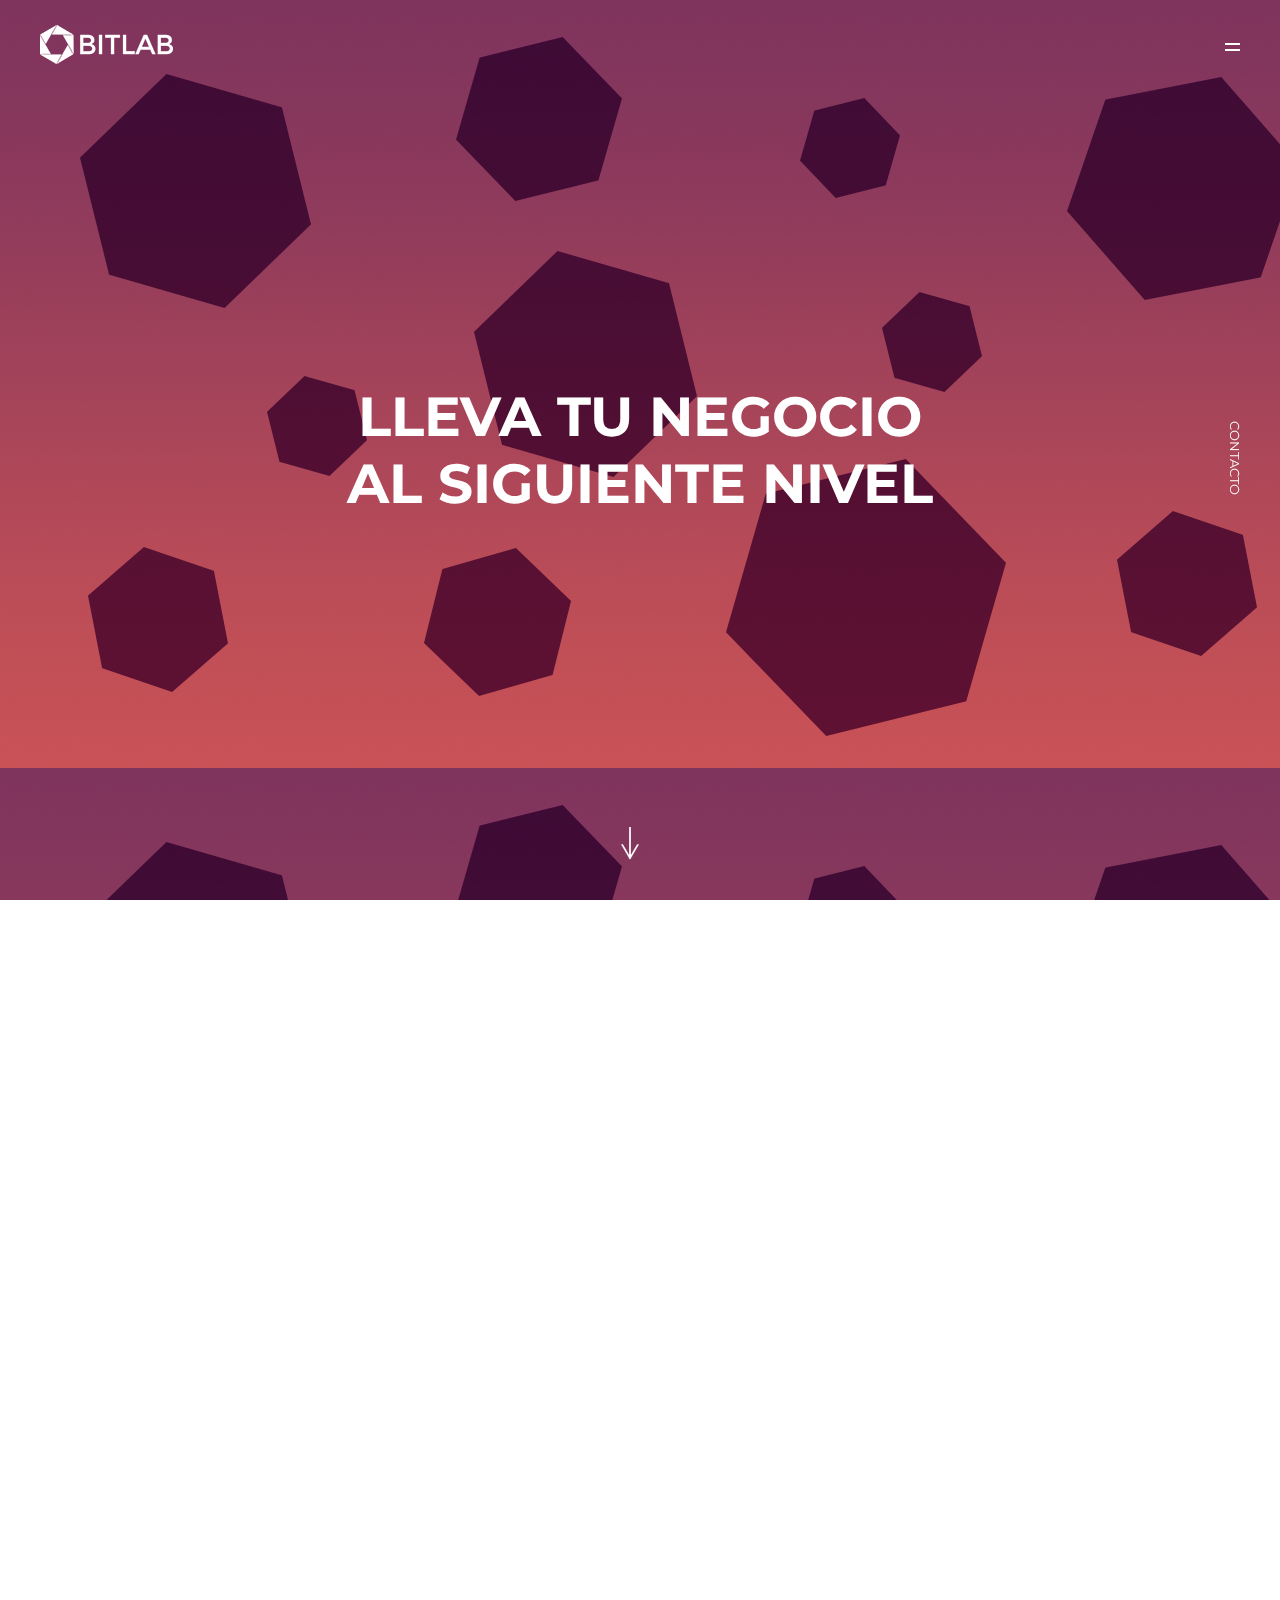
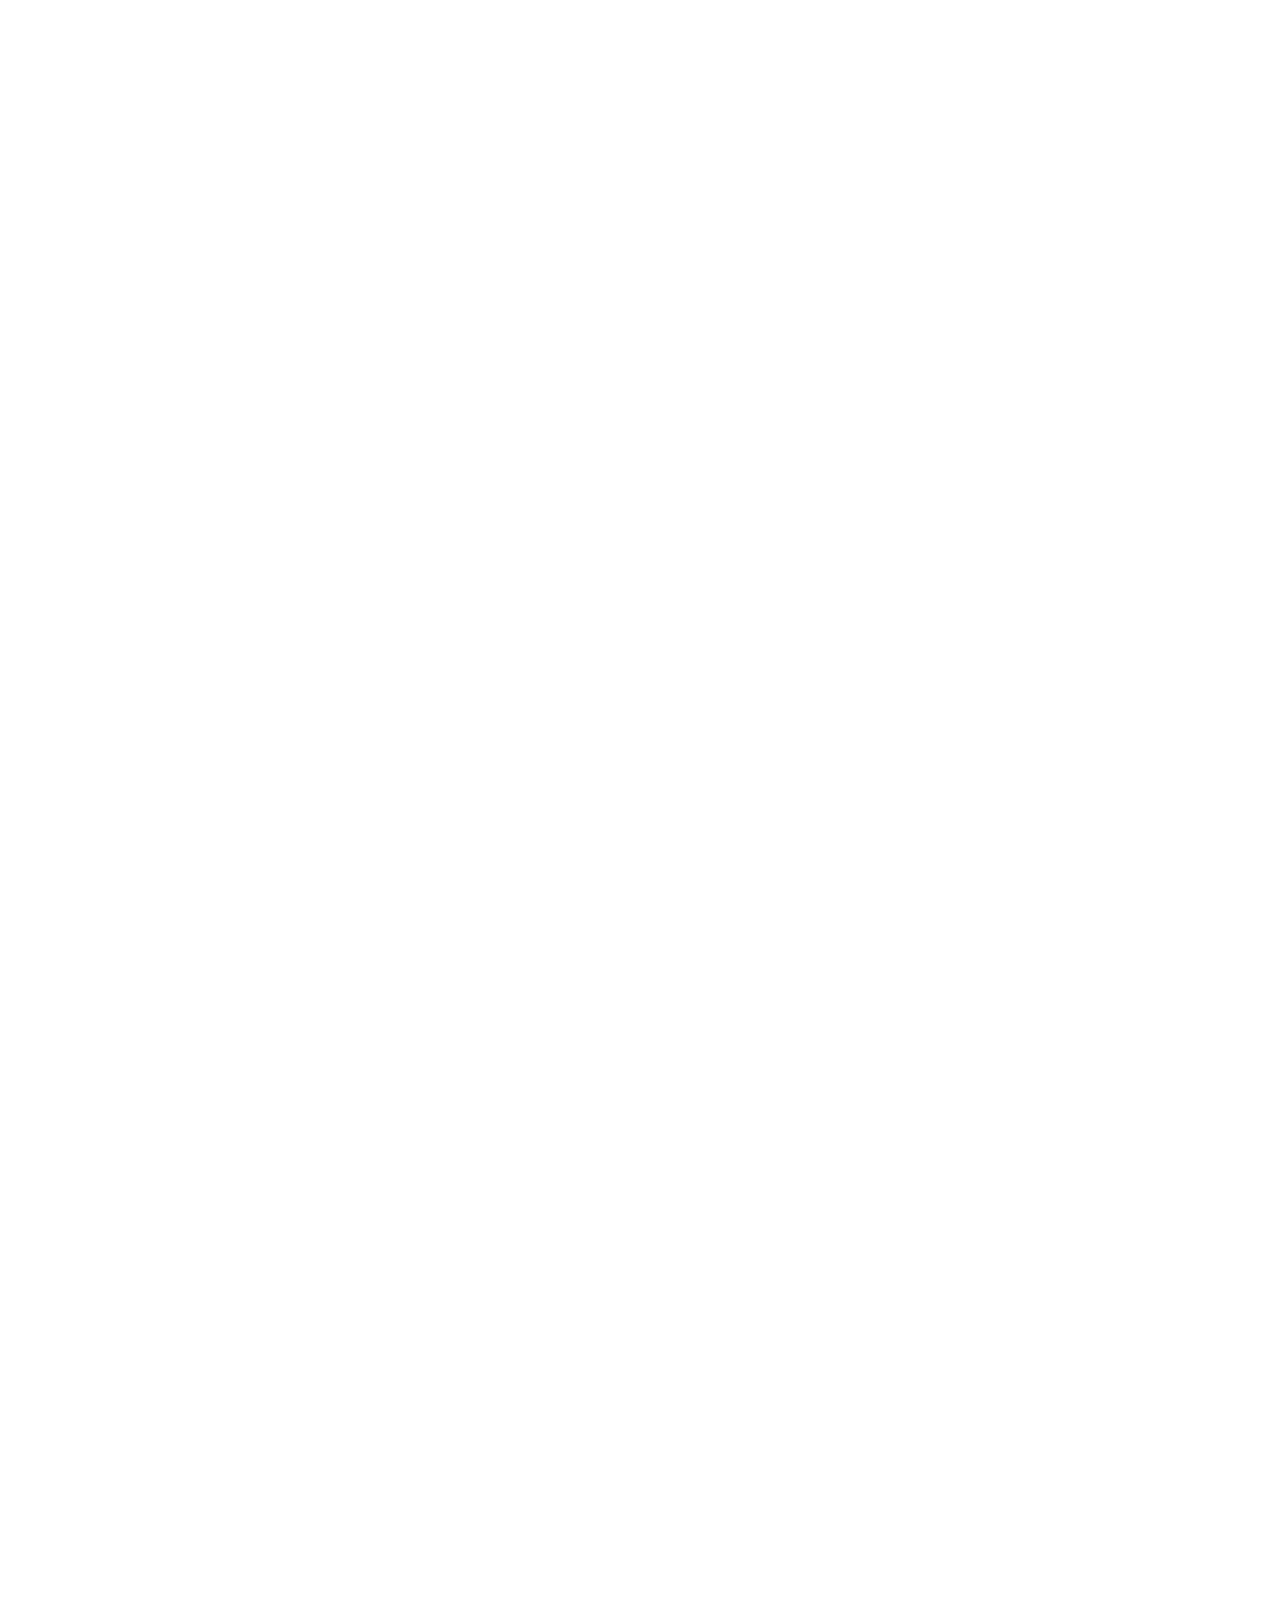
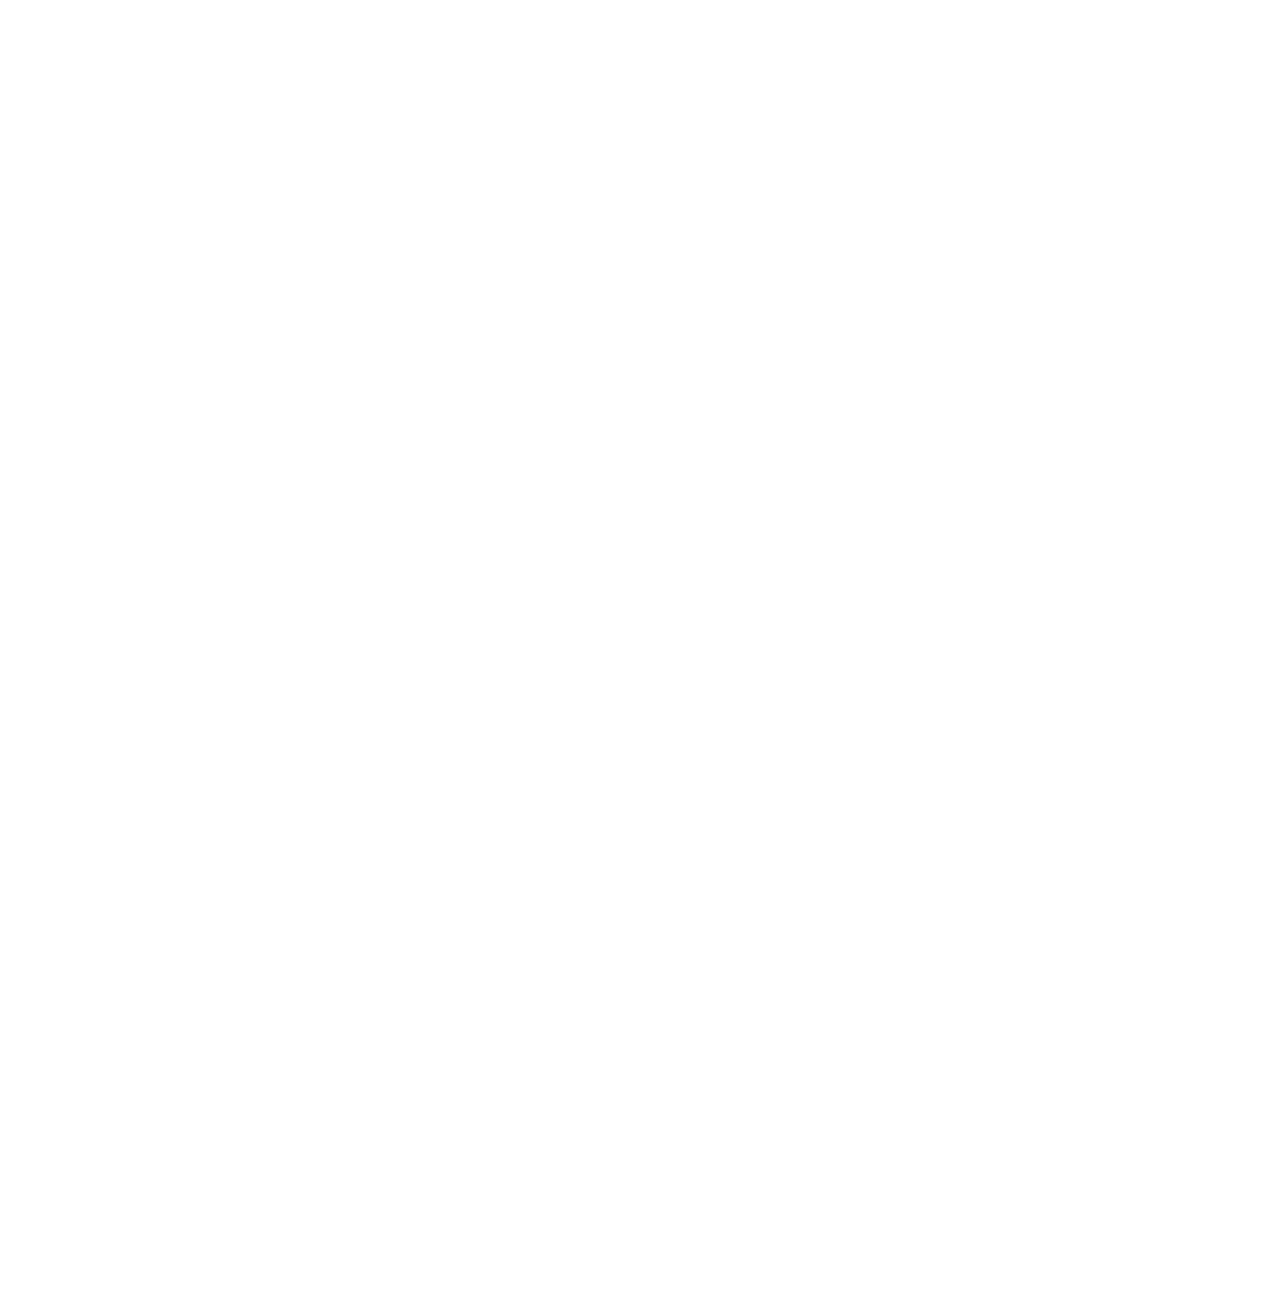
==== daniel.html @ 5cff0410 "Servicios funcionando" ====
<!DOCTYPE html>
<html>
<head>
 <title>Bitlab</title>
 <meta charset="UTF-8">
 <script type="text/javascript" src="vendors/jquery.slimscroll.min.js"></script>
 <link rel="stylesheet" type="text/css" href="jquery.fullPage.css" />
 <script src="http://ajax.googleapis.com/ajax/libs/jquery/1.11.3/jquery.min.js"></script>
 <script type="text/javascript" src="jquery.fullPage.js"></script>
 <link rel="stylesheet" type="text/css" href="css/main.css" />
 <script src="assets/javascript/fullPageInitializer.js"></script>
 <script type="text/javascript" src="assets/javascript/servicios.js"></script>
 <link href="http://fonts.googleapis.com/css?family=Montserrat:400,700" rel="stylesheet" type="text/css">
 <link href='https://fonts.googleapis.com/css?family=Volkhov:400italic|Nunito:300' rel='stylesheet' type='text/css'>
</head>


<body>

 <div class="slidebar">
  <div class="menu-container">
   <p>Menú</p>
   <ul>
    <li><a href="daniel.html#main"	onclick="toggleMenu()"><span>Inicio</span></a></li>
    <li><a href="daniel.html#services" onclick="toggleMenu()"><span>Servicios</span></a></li>
    <li><a href="proceso.html" onclick="toggleMenu()"><span>Proceso</span></a></li>
    <li><a href="nosotros.html" onclick="toggleMenu()"><span>Nosotros</span></a></li>
    <li><a href="daniel.html#clients" onclick="toggleMenu()"><span>Clientes</span></a></li>
   </ul>
  </div>
 </div>


 <!--contacto-->
 <div class="slidebarContact">
  <a class="closeContact" onclick="toggleContact()">Cerrar</a>
  <div class="contact-container">
   <h3>Contáctanos</h3>
   <h4>say hello!</h4>
   <p style="margin-top:-35px">Lorem ipsum dolor sit amet, consectetur adipisicing elit, sed do eiusmod tempor incididunt ut labore et dolore magna aliqua. </p>
   <h3 style="font-size:14px;">info@bitlab.mx</h3>
   <form action="#">
    <div class="minform">
     Nombre: <input type="text"></br>
     Empresa: <input type="text"></br>
     E-Mail: <input type="text"></br>
     Mensaje: <input type="text"></br>
    </div>
    <input type="submit" class="buttonform">
   </form>
  </div>
 </div>
 <!--Contacto-->



 <div>
  <a href="daniel.html#main"><img class="logo" src="img/bitlab.png"></a>
  <img class="menu" src="img/menu.png" onclick="toggleMenu()">
  <div class="contactBtn" onclick="toggleContact()">Contacto</div>
 </div>




 <!--Main-->
 <div id="fullpage">
  <div class="section main" data-anchor="main">
   <h1>Lleva tu negocio al siguiente nivel</h1>
   <a href="#services">
    <img class="arrow" src="img/flecha.png"/>
   </a>
  </div>
  <!--Servicios-->
  <div class="section services" data-anchor="services">
   <p class="title-servicios">Servicios</p>
   <div class="sectionscontainer">
    <div class="listado">
     <span id="servicio" onclick="show(0)">Desarrollo web</span><br>
     <span id="servicio" onclick="show(1)">Diseño web</span><br>
     <span id="servicio" onclick="show(2)">Diseño gráfico</span><br>
     <span id="servicio" onclick="show(3)">Branding</span><br>
     <span id="servicio" onclick="show(4)">Social Media</span><br>
    </div>

    <img class="showimage" src="img/s-desarrollo.png"/>

    <div class="showcontent">
     <div class="title">01</div>
     <div class="subtitle">Desarrollo web</div>
     <div class="content">Lorem ipsum dolor sit amet cconsectetur adipiscing elit nam malesuada dictum mauris sit amet porttitor nisl dignissim integer ac felis volutpat posuere orci</div>
    </div>
   </div>
  </div>
  <!--Proceso-->
  <div class="section proceso" data-anchor="process">
   <div class="rowproceso">
    <div class="container50"><img class="ilust" src="img/Proceso.png"/></div>
    <div class="container50">
     <div class="text">
      <h3>Consultoría sin costo ni obligaciones.</h3>
      <h4> CONOCE NUESTRO<br>PROCESO DE TRABAJO</h4>
      <p class="textproceso">Lorem ipsum dolor sit amet, consectetur adipiscing elit. Nam malesuada dictum mauris, sit amet porttitor nisl dignissim eget. Integer ac felis volutpat, pharetra risus quis, posuere orci. Suspendisse eleifend, tortor eget convallis tincidunt, mi velit bibendum eros, eget consequat nisl justo sit amet lectus. Sed ornare elementum sapien et luctus. Nam elementum urna in blandit ornare. Suspendisse sed tortor vel lacus ultrices lobortis quis eget quam.</p>
     </div>
     <a href="proceso.html"><div class="button" style="margin-top:50px;">Saber más</div></a>

    </div>
   </div>
  </div>
  <!--Nosotros-->
  <div class="section nosotros" style="color:white" data-anchor="us">
   <h5 style="color:white">Conoce a nuestro equipo de trabajo</h5>
   <p class="conocenos">¿Quiénes somos?</p>
   <a href="nosotros.html"><div class="buttonwhite">Ver más</div></a>
  </div>
  <!--Clientes-->
  <div class="section clients" data-anchor="clients" style="height: 1900px;">
   <div class="clients">
    <p class="title-clients">Nuestros clientes</p>
    <div class="client-container">
     <img class="cliente1 general-client" src='img/cliente1g.png'/>
     <img class="cliente2 general-client" src='img/cliente2g.png'/>
     <img class="cliente3 general-client" src='img/cliente3g.png'/>
     <img class="cliente4 general-client" src='img/cliente4g.png'/>
    </div>
   </div>

   <div class="footer">
    <div class="footercontent">
     <div class="footertitle">conócenos</div>
     <div class="footertext">Piedras Negras #229,</br>Col. Mitras Centro C.P. 64650</br>+52 (81) 21392290
     </div>
    </div>
    <div class="footercontent">
     <div class="footertitle">Say hello to us</div>
     <div class="footertext">jobs@bitlab.mx</div>
     <div class="footertext"><a href="#">Facebook</a></div>
     <div class="footertext"><a href="#">LinkedIn</a></div>
    </div>
    <div class="footercontent">
     <div class="footerrights" style="position:absolute; bottom:75px; right:100px">2015 - BITLAB - All rights reserved</div>
    </div>
   </div>

  </div>
 </div>
 end
</body>
</html>
---- css/main.css ----
body {
 font-family: Montserrat,"Helvetica Neue",Helvetica,Arial,sans-serif;
}

h1{
 color: white;
 font-size: 55px;
 text-transform: uppercase;
}

.section.main h1 {
 color: white;
 font-size: 55px;
 width: 50%;
 text-transform: uppercase;
 margin-right: auto;
 margin-left: auto;
 text-align: center;
}

.section.mainproceso h1 {
 color: white;
 font-size: 55px;
 width: 50%;
 text-transform: uppercase;
 margin-right: auto;
 margin-left: auto;
 text-align: center;
}

.section.services h2 {
 font-family:Volkohn;
 font-size:16px;
 color:white;
 font-weight: 400;
 font-style: Italic;
 margin-left:80px;
 margin-top:-150px;
 position:absolute;
}

h2{
 font-family:Volkohn;
 font-size:16px;
 color:white;
 font-weight: 400;
 font-style: Italic;
 margin-left:80px;
 margin-top:-150px;
 position:absolute;
}

h3 {
 font-family:Volkohn;
 font-size:18px;
 color:#0f1230;
 font-weight: 300;
 font-style: italic;
}


#content h3 {
 font-family:Volkohn;
 font-size:18px;
 color:#0f1230;
 font-weight: 300;
 font-style: italic;
 margin:10px;
}

#content h4 {
 font-family: Montserrat;
 font-weight: 700;
 color: #0f1230;
 font-size: 24px;
 text-transform: uppercase;
 margin:0;
}

h4{
 font-family: Montserrat;
 font-weight: 700;
 color: #0f1230;
 font-size: 30px;
 text-transform: uppercase;
}

.section.nosotros h5 {
 font-family:Volkohn;
 font-size:18px;
 color:white;
 font-weight: 300;
 font-style: italic;
 margin-bottom:-55px;
}

h5{
 font-family:Volkohn;
 font-size:18px;
 color:white;
 font-weight: 300;
 font-style: italic;
 margin-bottom:-55px;
}

h6 {
 font-family: Montserrat;
 font-weight: 700;
 color: white;
 font-size: 30px;
 text-transform: uppercase;
}

.section.mainnosotros h1{
 color: white;
 font-size: 55px;
 width: 50%;
 text-transform: uppercase;
 margin-right: auto;
 margin-left: auto;
 text-align: center;
}

.conocenos {
 font-family: Montserrat;
 font-weight: 700;
 color: white;
 font-size: 30px;
 margin-top: 55px;
}

.section.main {
 background-image: url('../assets/images/main_background.png');
}
.logo {
 position: fixed;
 top: 25px;
 left: 40px;
 z-index:1;
}
.menu {
 position: fixed;
 padding: 20px;
 top: 20px;
 right: 20px;
 z-index:1;
 cursor: pointer;
}
.arrow {
 position: absolute;
 bottom: 40px;
 right: 50%;
}

.section.services {
 background-color: #0f1230;
}

.text h1 {
 color: black;
 font-size: 55px;
 text-transform: uppercase;
 font-family: Montserrat;
 margin:0;
}


.text h4 {
 font-family: Montserrat;
 font-weight: 700;
 color: #0f1230;
 font-size: 30px;
 text-transform: uppercase;
}

.text h3 {
 font-family:Volkohn;
 font-size:18px;
 color:#0f1230;
 font-weight: 300;
 font-style: italic;
 margin-top:-25px;
}

@media screen and (max-width: 480px) {
 .section h1 {
  width: 70%;
  font-size: 30px;
 }
}
.slidebar {
 background: #3e0b36;
 width: 600px;
 position: absolute;
 right: 0;
 z-index: 1;
}

.box{
 width:200px;
 height:300px;
 margin-left:58px;
}

.servicios{
 position:absolute;
 list-style-type:square;
 color:white;
 left:0;
 margin-left:55px;
}

.section.proceso{
 background-color: #ededed;
 text-align:center;
}

table{
 margin-right:auto;
 margin-left:auto;
}

#content{
 height:500px;
 width:400px;
 text-align: center;
}


.slidebar a, .slidebar p {
 color: white;
}
.slidebar ul {
 list-style-type: none;
 padding-left: 100px;
}
.slidebar p {
 padding-left: 100px;
 margin-top: 0;
}
.slidebar a {
 text-decoration: none;
 text-transform: uppercase;
 font-size: 27px;
}
.slidebar a:hover {
 color: #c95854;
}


.menu-container p {
 font-family: Volkohn;
 font-style: italic;
 color: #c95854;
 font-size: 16px;
}


.text {
 font-family: 'Nunito';
 font-size: 16px;
}

.textnosotros {
 padding:50px;
 vertical-align: middle;
 font-family: 'Nunito';
 font-size: 16px;
}

.textnosotros h1 {
 font-family: 'Montserrat';
 margin-bottom:-50px;
 color:black;
 font-size: 55px;
}

.textnosotros h4 {
 font-family: 'Montserrat';
 margin-bottom:0px;
 color:black;
 font-size: 30px;
}

.textproceso {
 font-family: 'Nunito';
 font-size: 16px;
 margin-top:-33px;
}

.button {
 text-decoration: none;
 margin-left:auto;
 margin-right:auto;
 background-color:#7f345d;
 width:80px;
 padding:15px;
 border-radius:5px;
 text-align:center;
 color:white;
 font-size:11px;
 text-transform: uppercase;
 font-family: Montserrat;
 font-weight: 400;
 cursor:pointer;
}

a {
 text-decoration:none;
}

.button:hover {
 background-color: #964973;
}

.nosotros {
 background-image: url('../img/nosotros-img.png');
 height:500px;
 text-align:center;
}

.buttonwhite {
 margin-left:auto;
 margin-right:auto;
 color:white;
 border: 2px solid white;
 border-radius:5px;
 font-size:11px;
 text-transform: uppercase;
 font-family: Montserrat;
 font-weight: 400;
 padding:15px;
 width:80px;
 cursor:pointer;
}

.buttonwhite:hover {
 color: #d27c49;
 border-color: #d27c49;
}


li{
 font-size:11px;
 text-transform: uppercase;
 line-height: 30px
}

.section.mainproceso{
 background-image: url('../img/proceso-img.png');
}

.section.mainnosotros{
 background-image: url('../img/nosotroscontent-img.png');
}

.center {
 width:30%;
 text-align: center;
 margin-left: auto;
 margin-right: auto;
}

.section.procesocontent {
 background-color: #ededed;
 text-align:center;
}

.three {
 width: 33.33%;
 float: left;
}

.inline{
 float:left;
 display:inline-block;
}

.slidebarContact {
 background: #ededed ;
 width: 600px;
 position: absolute;
 right: 0;
 z-index: 3;
}

.contactBtn{
 right: 0;
 display: none;
 position:absolute;
 color:white;
 z-index: 2;
 text-transform: uppercase;
 font-size: 13px;
 top:50%;
 transform: rotate(90deg) translateY(50%);
 cursor: pointer;
}

.contact-container h3 {
 text-align: center;
 margin-bottom:-30px;
}

.contact-container {
 font-family: Nunito;
 font-weight: 300;
 color: #0f1230;
 font-size: 16x;
 text-align: center;
 width:70%;
 margin: 0 auto;
}

.contact {
 position: fixed;
 padding: 20px;
 top: 20px;
 right: 20px;
 z-index:1;
 cursor: pointer;
}

.slidebarContact a:hover {
 color: #c95854;
}

.closeContact{
 position:absolute;
 font-size: 14px;
 text-transform: uppercase;
 color:#0f1230;
 right:30px;
 top:40px;
 cursor:pointer;
}

.pasos{
 width:100%;
 background-color:white;
 text-align:center;
 height:auto;
}

.ilust{
 width:350px;
 display:inline-block;
}

.ilust img{
 width:100%;
 height:auto;
 vertical-align: middle;
}

.pasoscontent{
 margin-top:150px;
 margin-bottom:80px;
}

.contentpasos{
 margin:150px;
 vertical-align: middle;
 color:#0f1230;
 width:400px;
 display:inline-block;
 text-align: left;
 left:0;
}

.contentpasos h1{
 text-align: left;
 margin:0;
 margin-bottom:-50px;
 color:#0f1230;
}

.ilustmain{
 margin:50px;
 width:300px;
 display:inline-block;
 vertical-align: middle;
}

.minform{
 font-family: 'Montserrat';
 font-size:11px;
 color:#999999;
 margin-top:60px;
 text-align:right;
 text-transform: uppercase;
}

.minform input{
 border-style:none;
 background-color:#d1d1d1;
 margin:20px;
 height:20px;
 width:70%;
 border-radius: 5px;
 padding:5px;
 font-family:'Nunito'
}

.buttonform {
 text-decoration: none;
 margin-left:auto;
 margin-right:auto;
 margin-top:20px;
 background-color:#7f345d;
 width:100px;
 padding:15px;
 border-radius:5px;
 text-align:center;
 color:white;
 font-size:11px;
 text-transform: uppercase;
 font-family: Montserrat;
 font-weight: 400;
 cursor:pointer;
 border:0;
 outline: 0;
}

.buttonform:hover {
 background-color: #964973;
}

.title-clients {
 color:#0f1230;
 font-family: Volkohn;
 font-style: italic;
 font-size: 16px;
 padding-left: 6.5%;
 padding-top: 9%;
 width: 6%;
 float: left;
 position:absolute;
}

.title-servicios {
 color:white;
 font-family: Volkohn;
 font-style: italic;
 font-size: 16px;
 padding-left: 6.5%;
 top:20%;
 width: 6%;
 float: left;
 position:absolute;
}

.clients{
 height:75%;
 background-color: #ededed;
 margin:0 auto;
}

.footer{
 height:25%;
 background-color: black;
 position:relative;
}

.footercontent{
 float:left;
 text-align:left;
 color:white;
 display:inline-block;
 margin:50px;
 width:200px;
}

.footertitle{
 color:white;
 font-size: 15px;
 text-transform: uppercase;
 font-weight: 700;
}

.footerrights{
 color:white;
 font-size:12px;
 font-family:'Volkhov';
}

.footertext{
 font-family:'Nunito';
 color:white;
 font-size: 12px;
}

.footertext a{
 text-decoration: none;
 color:#c95854;
}

.client-container{
 margin:0 auto;
 padding-top: 11%;
 text-align: center;
}

.general-client {
 margin-right: 20px;
}

.row{
 width:100%;
 height:500px;
}

.rowproceso{
 width:100%;
}

.row .image {
 float:left;
 display: inline-block;
 width: 60%;
 height: 100%;
 background-size: cover;
}

.contenidoTexto{
 float:left;
 width:40%;
 display: inline-block;
}

.row .text{
 float:left;
 color:black;
}

.row .text h1{
 margin-bottom:-35px;
}

.row:nth-of-type(1) .image {
 background-image: url('../img/img01.png');
}

.row:nth-of-type(2) .image {
 background-image: url('../img/img02.png');
}

.row:nth-of-type(3) .image {
 background-image: url('../img/img01.png');
}


.cliente1:hover {
 content: url('../img/cliente1.png');
}

.cliente2:hover {
 content: url('../img/cliente2.png');
}

.cliente3:hover {
 content: url('../img/cliente3.png');
}

.cliente4:hover {
 content: url('../img/cliente4.png');
}

.fullcontact{
 height:75%;
 background-color: #d27c49;
 margin:0 auto;
 text-align: center;
 padding-top:50px;
}

.textform{
 width:500px;
 text-align:center;
}

.textform h3 {
margin-bottom:-35px;
 width:500px
 text-align:center;
}

.container-fullcontact{
 position:inherit;
 width:40%;
 text-align:center;
 display:inline-block;
 vertical-align: middle;
}

.fullform{
 font-family: 'Montserrat';
 font-size:11px;
 color:#a85a2b;
 margin-top:60px;
 display:inline-block;
 text-align:right;
 text-transform: uppercase;
}

.fullform input{
 border-style:none;
 width:500px;
 display: inline-block;
 background-color:#bb6938;
 margin:5px;
 height:40px;
 border-radius: 5px;
 padding:5px;
 font-family:'Nunito'
}

/*Servicios*/

.listado {
 display:inline-block;
 vertical-align: middle;
}

.listado #servicio {
 vertical-align: middle;
 font-family: 'Montserrat';
 font-weight: '700';
 color:white;
 font-size:11px;
 text-transform: uppercase;
 cursor:pointer;
 line-height: 20px;
 margin-right:200px;
}

.listado #servicio:hover {
 color:#c75156;
}

.listado #sercio:active{
 color:#c75156;
}

.showimage {
 vertical-align: middle;
 display: inline-block;
 width:250px;
 height:auto;
 margin-right: 150px;
}

.showcontent {
 vertical-align: middle;
 display: inline-block;
 width:600px;
 height:200px;
}

.title{
 font-family:'Montserrat';
 font-weight:700;
 color:white;
 font-size:70px;
}

.subtitle {
 font-family:'Montserrat';
 font-weight:700;
 color:white;
 font-size:40px;
 margin-top: -10px;
 text-transform: uppercase;
 margin-bottom:20px;
}

.content {
 width:250px;
font-family: 'Nunito';
font-weight: 300;
color:white;
font-size: 16px;
}

.sectionscontainer{
 margin:0 auto;
 width:1400px;
}

.people{
 background-color:#1d3350;
}

.people h1{
 font-size:30px;
}

.container50{
 vertical-align: middle;
 text-align:center;
 position:relative;
 width:30%;
 display:inline-block;
}


.rowpeople h1 {
 margin-top:80px;
 margin-bottom:80px;
}

.person h1 {
 font-size:20px;
 margin-top:10px;
 margin-bottom:0;
}

.person h3 {
 color:white;
 font-size:15px;
 margin:0;
 margin-top:10px;
}

.person .text {
 margin-top:0;
 padding:10px;
}

.rowpeople {
 text-align:center;
 width:80%;
 margin:0 auto;
 margin-bottom:80px;
}

.person {
 vertical-align: middle;
 color:white;
 text-align: center;
 display:inline-block;
 margin:20px;
 width:250px;
 height:250px;
}

.person .unete h1 {
 font-size:30px;
 margin-top:25px;
 margin-bottom:20px;
}

.container50 .text h3{
 margin-bottom:-30px;
}

.procesocontent .center h4{
 margin:20px;
}
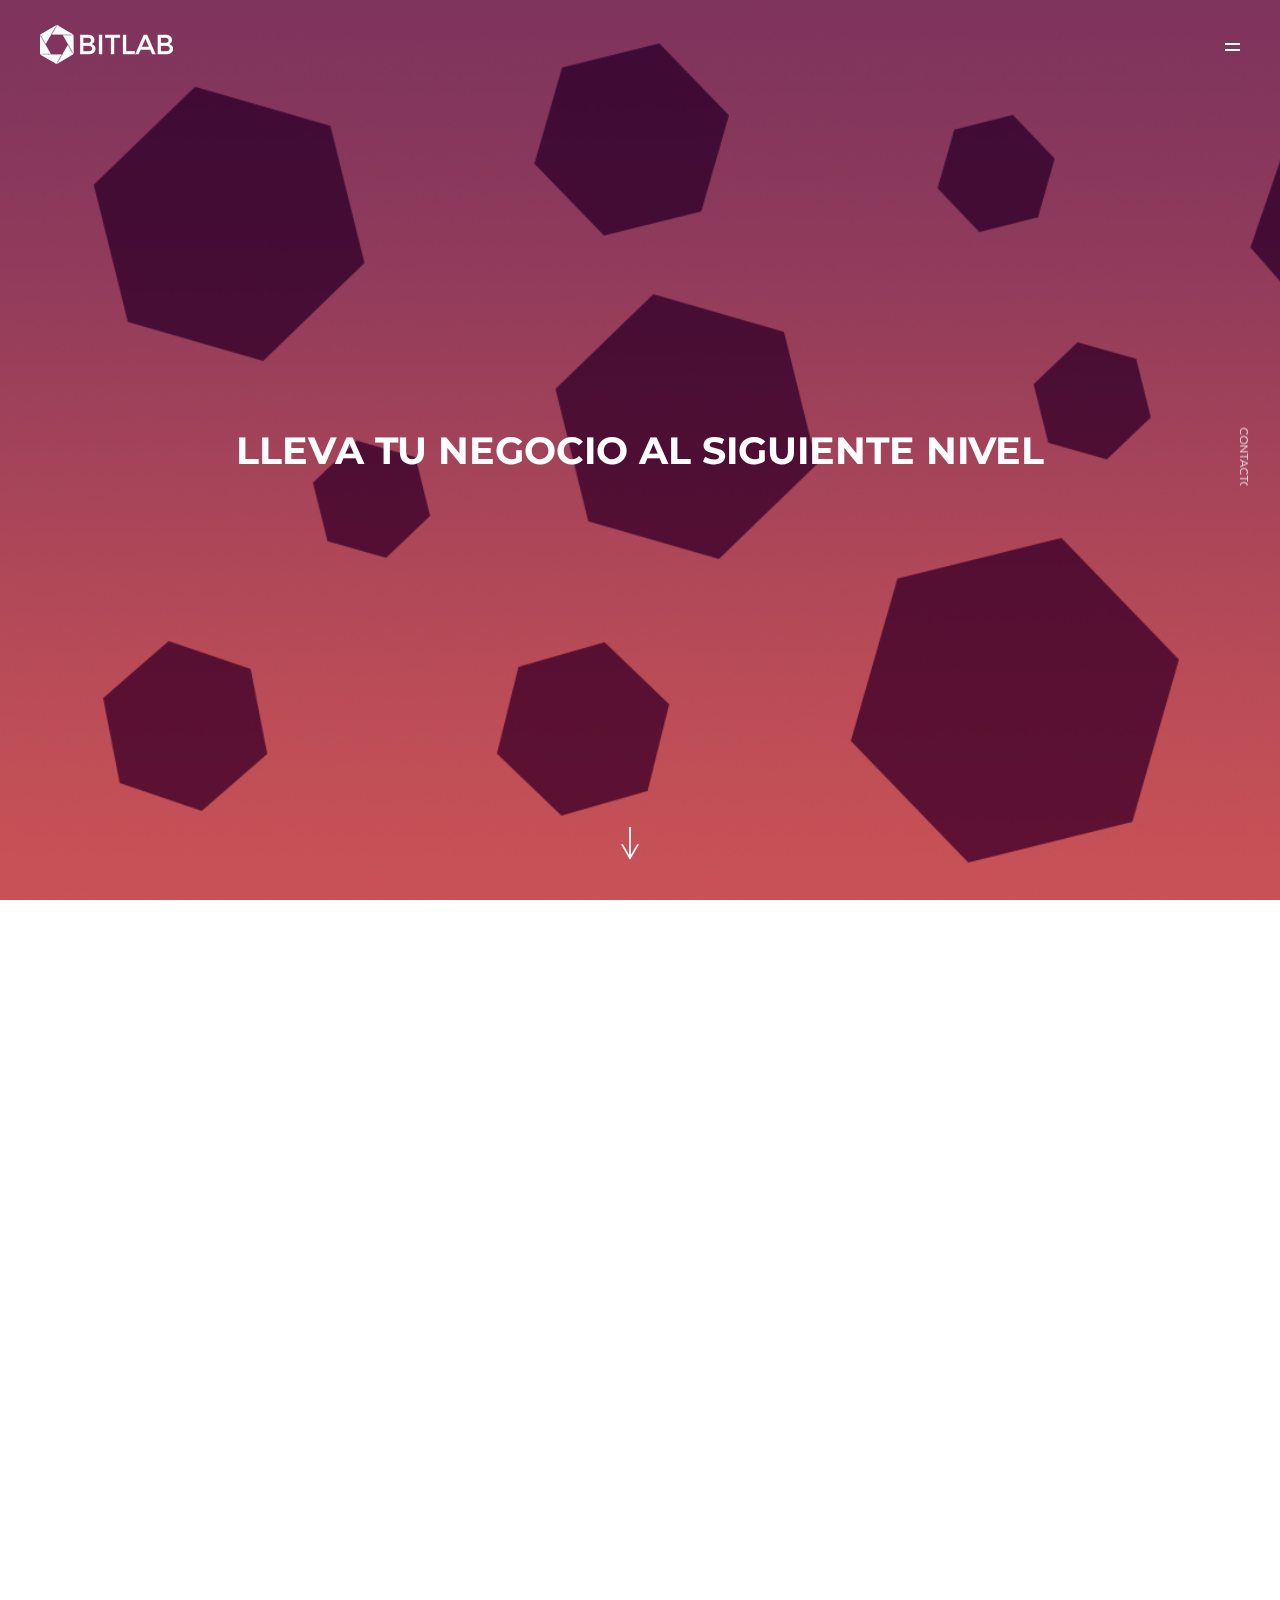
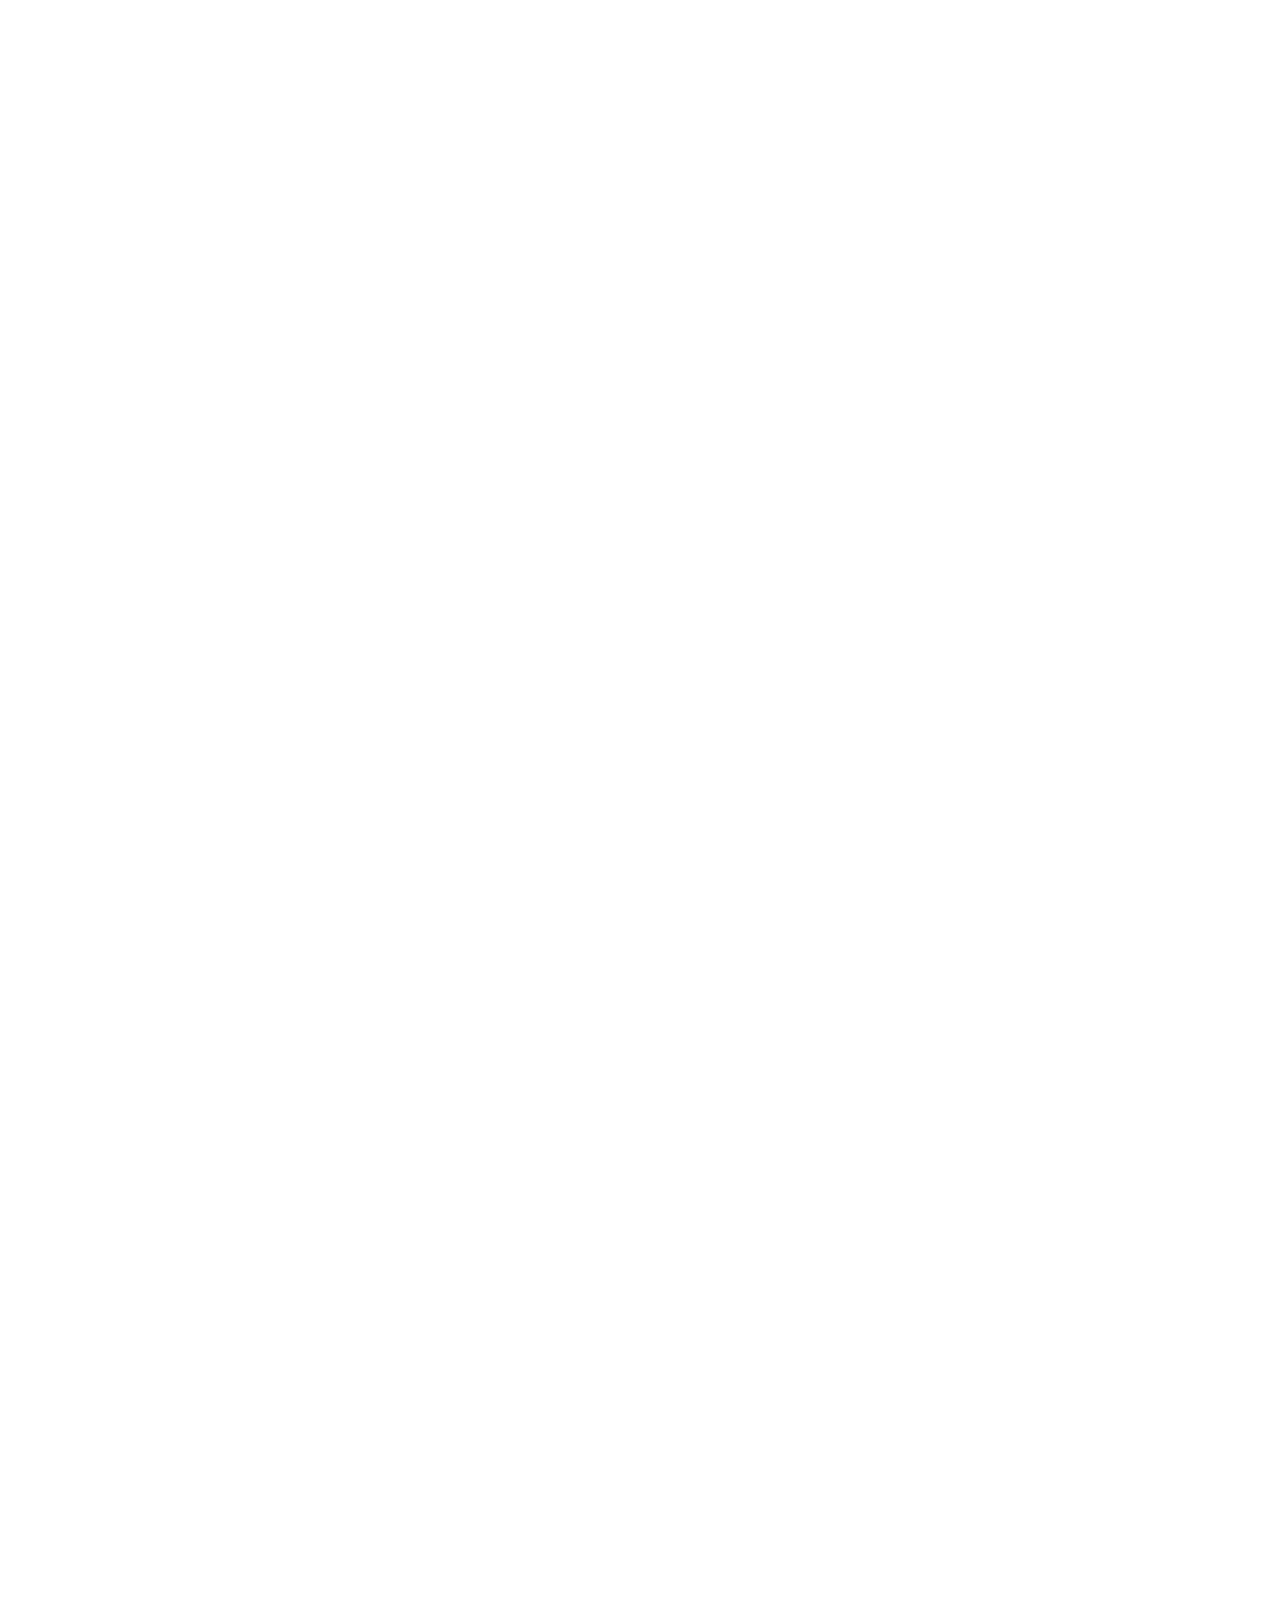
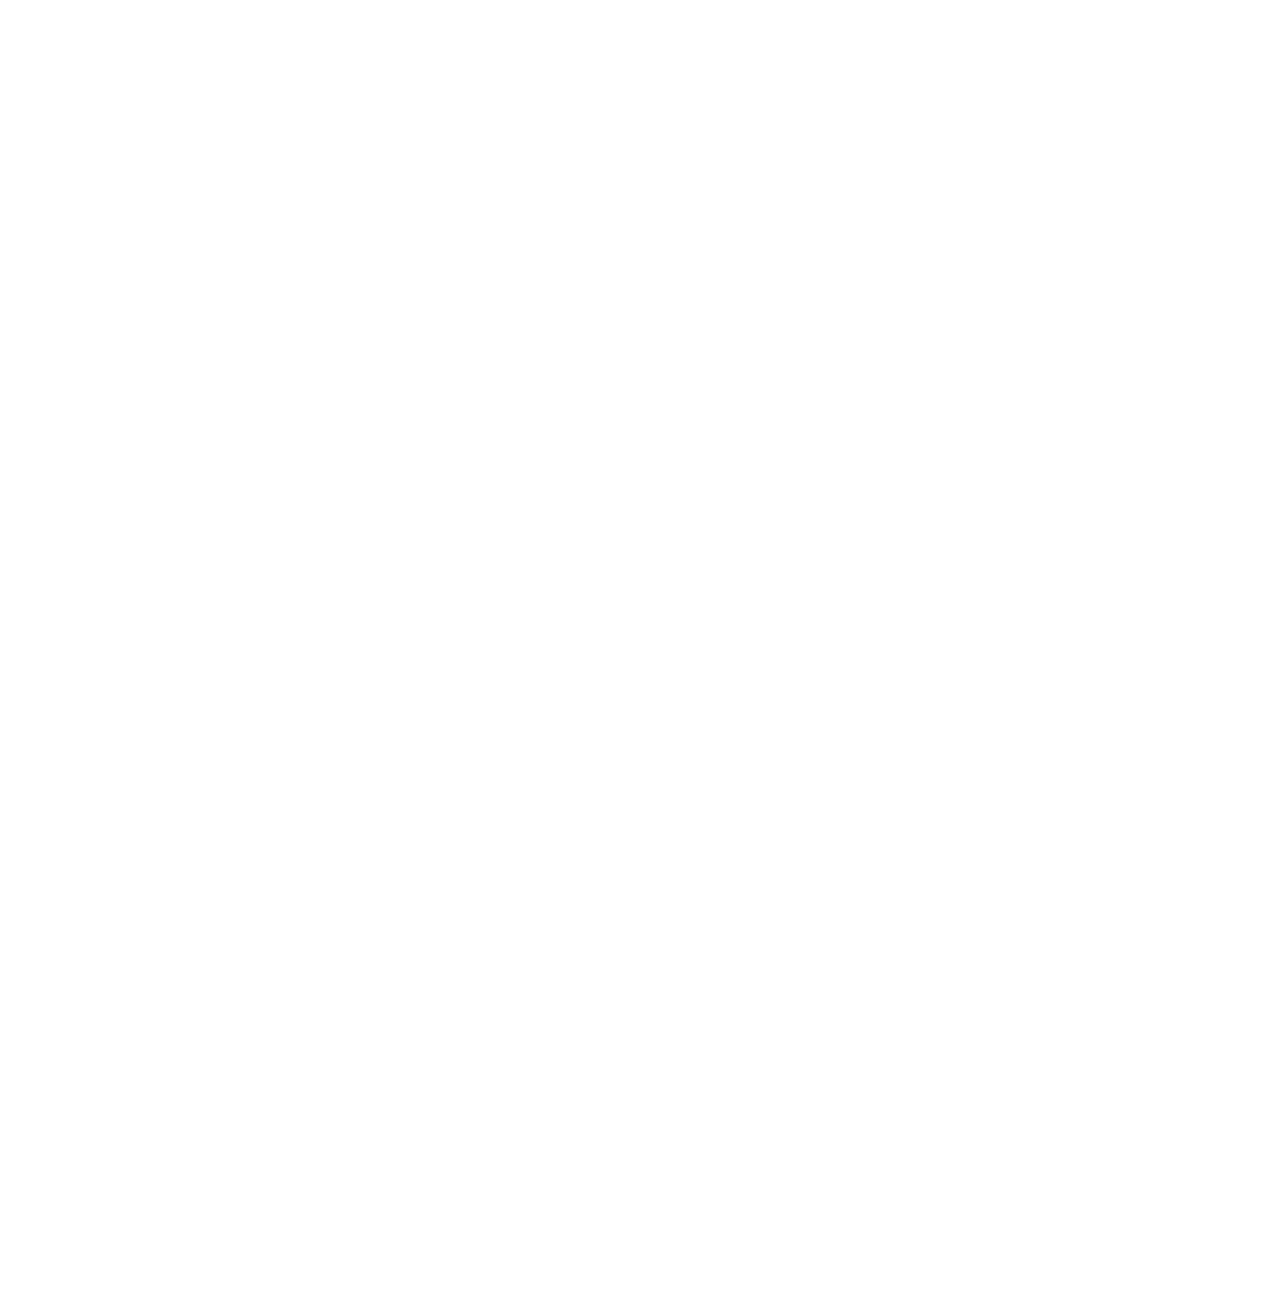
==== commit 87a88a00: "Ajustes responsive" ====
--- a/daniel.html
+++ b/daniel.html
@@ -1,5 +1,6 @@
 <!DOCTYPE html>
 <html>
+
 <head>
  <title>Bitlab</title>
  <meta charset="UTF-8">
@@ -7,6 +8,9 @@
  <link rel="stylesheet" type="text/css" href="jquery.fullPage.css" />
  <script src="http://ajax.googleapis.com/ajax/libs/jquery/1.11.3/jquery.min.js"></script>
  <script type="text/javascript" src="jquery.fullPage.js"></script>
+ <link rel="stylesheet" type="text/css" href="css/mobile.css" />
+ <link rel="stylesheet" type="text/css" href="css/stablet.css" />
+ <link rel="stylesheet" type="text/css" href="css/tablet.css" />
  <link rel="stylesheet" type="text/css" href="css/main.css" />
  <script src="assets/javascript/fullPageInitializer.js"></script>
  <script type="text/javascript" src="assets/javascript/servicios.js"></script>
@@ -21,11 +25,31 @@
   <div class="menu-container">
    <p>Menú</p>
    <ul>
-    <li><a href="daniel.html#main"	onclick="toggleMenu()"><span>Inicio</span></a></li>
-    <li><a href="daniel.html#services" onclick="toggleMenu()"><span>Servicios</span></a></li>
-    <li><a href="proceso.html" onclick="toggleMenu()"><span>Proceso</span></a></li>
-    <li><a href="nosotros.html" onclick="toggleMenu()"><span>Nosotros</span></a></li>
-    <li><a href="daniel.html#clients" onclick="toggleMenu()"><span>Clientes</span></a></li>
+    <li>
+     <a href="daniel.html#main" onclick="toggleMenu()">
+      <span>Inicio</span>
+     </a>
+    </li>
+    <li>
+     <a href="daniel.html#services" onclick="toggleMenu()">
+      <span>Servicios</span>
+     </a>
+    </li>
+    <li>
+     <a href="proceso.html" onclick="toggleMenu()">
+      <span>Proceso</span>
+     </a>
+    </li>
+    <li>
+     <a href="nosotros.html" onclick="toggleMenu()">
+      <span>Nosotros</span>
+     </a>
+    </li>
+    <li>
+     <a href="daniel.html#clients" onclick="toggleMenu()">
+      <span>Clientes</span>
+     </a>
+    </li>
    </ul>
   </div>
  </div>
@@ -41,10 +65,18 @@
    <h3 style="font-size:14px;">info@bitlab.mx</h3>
    <form action="#">
     <div class="minform">
-     Nombre: <input type="text"></br>
-     Empresa: <input type="text"></br>
-     E-Mail: <input type="text"></br>
-     Mensaje: <input type="text"></br>
+     Nombre:
+     <input type="text">
+     </br>
+     Empresa:
+     <input type="text">
+     </br>
+     E-Mail:
+     <input type="text">
+     </br>
+     Mensaje:
+     <input type="text">
+     </br>
     </div>
     <input type="submit" class="buttonform">
    </form>
@@ -55,7 +87,9 @@
 
 
  <div>
-  <a href="daniel.html#main"><img class="logo" src="img/bitlab.png"></a>
+  <a href="daniel.html#main">
+   <img class="logo" src="img/bitlab.png">
+  </a>
   <img class="menu" src="img/menu.png" onclick="toggleMenu()">
   <div class="contactBtn" onclick="toggleContact()">Contacto</div>
  </div>
@@ -68,7 +102,7 @@
   <div class="section main" data-anchor="main">
    <h1>Lleva tu negocio al siguiente nivel</h1>
    <a href="#services">
-    <img class="arrow" src="img/flecha.png"/>
+    <img class="arrow" src="img/flecha.png" />
    </a>
   </div>
   <!--Servicios-->
@@ -76,14 +110,19 @@
    <p class="title-servicios">Servicios</p>
    <div class="sectionscontainer">
     <div class="listado">
-     <span id="servicio" onclick="show(0)">Desarrollo web</span><br>
-     <span id="servicio" onclick="show(1)">Diseño web</span><br>
-     <span id="servicio" onclick="show(2)">Diseño gráfico</span><br>
-     <span id="servicio" onclick="show(3)">Branding</span><br>
-     <span id="servicio" onclick="show(4)">Social Media</span><br>
+     <span id="servicio" onclick="show(0)">Desarrollo web</span>
+     <br>
+     <span id="servicio" onclick="show(1)">Diseño web</span>
+     <br>
+     <span id="servicio" onclick="show(2)">Diseño gráfico</span>
+     <br>
+     <span id="servicio" onclick="show(3)">Branding</span>
+     <br>
+     <span id="servicio" onclick="show(4)">Social Media</span>
+     <br>
     </div>
 
-    <img class="showimage" src="img/s-desarrollo.png"/>
+    <img class="showimage" src="img/s-desarrollo.png" />
 
     <div class="showcontent">
      <div class="title">01</div>
@@ -95,14 +134,20 @@
   <!--Proceso-->
   <div class="section proceso" data-anchor="process">
    <div class="rowproceso">
-    <div class="container50"><img class="ilust" src="img/Proceso.png"/></div>
+    <div class="container50">
+     <img class="ilustindex" src="img/Proceso.png" />
+    </div>
     <div class="container50">
      <div class="text">
       <h3>Consultoría sin costo ni obligaciones.</h3>
-      <h4> CONOCE NUESTRO<br>PROCESO DE TRABAJO</h4>
-      <p class="textproceso">Lorem ipsum dolor sit amet, consectetur adipiscing elit. Nam malesuada dictum mauris, sit amet porttitor nisl dignissim eget. Integer ac felis volutpat, pharetra risus quis, posuere orci. Suspendisse eleifend, tortor eget convallis tincidunt, mi velit bibendum eros, eget consequat nisl justo sit amet lectus. Sed ornare elementum sapien et luctus. Nam elementum urna in blandit ornare. Suspendisse sed tortor vel lacus ultrices lobortis quis eget quam.</p>
+      <h4> CONOCE NUESTRO
+       <br>PROCESO DE TRABAJO</h4>
+      <p class="textproceso">Lorem ipsum dolor sit amet, consectetur adipiscing elit. Nam malesuada dictum mauris, sit amet porttitor nisl dignissim eget. Integer ac felis volutpat, pharetra risus quis, posuere orci. Suspendisse eleifend, tortor eget convallis tincidunt, mi
+       velit bibendum eros, eget consequat nisl justo sit amet lectus. Sed ornare elementum sapien et luctus. Nam elementum urna in blandit ornare. Suspendisse sed tortor vel lacus ultrices lobortis quis eget quam.</p>
      </div>
-     <a href="proceso.html"><div class="button" style="margin-top:50px;">Saber más</div></a>
+     <a href="proceso.html">
+      <div class="button" style="margin-top:15px;">Saber más</div>
+     </a>
 
     </div>
    </div>
@@ -111,17 +156,19 @@
   <div class="section nosotros" style="color:white" data-anchor="us">
    <h5 style="color:white">Conoce a nuestro equipo de trabajo</h5>
    <p class="conocenos">¿Quiénes somos?</p>
-   <a href="nosotros.html"><div class="buttonwhite">Ver más</div></a>
+   <a href="nosotros.html">
+    <div class="buttonwhite">Ver más</div>
+   </a>
   </div>
   <!--Clientes-->
-  <div class="section clients" data-anchor="clients" style="height: 1900px;">
+  <div class="section clientsnfooter" data-anchor="clients">
    <div class="clients">
     <p class="title-clients">Nuestros clientes</p>
     <div class="client-container">
-     <img class="cliente1 general-client" src='img/cliente1g.png'/>
-     <img class="cliente2 general-client" src='img/cliente2g.png'/>
-     <img class="cliente3 general-client" src='img/cliente3g.png'/>
-     <img class="cliente4 general-client" src='img/cliente4g.png'/>
+     <img class="cliente1 general-client" src='img/cliente1g.png' />
+     <img class="cliente2 general-client" src='img/cliente2g.png' />
+     <img class="cliente3 general-client" src='img/cliente3g.png' />
+     <img class="cliente4 general-client" src='img/cliente4g.png' />
     </div>
    </div>
 
@@ -138,7 +185,7 @@
      <div class="footertext"><a href="#">LinkedIn</a></div>
     </div>
     <div class="footercontent">
-     <div class="footerrights" style="position:absolute; bottom:75px; right:100px">2015 - BITLAB - All rights reserved</div>
+     <div class="footerrights">2015 - BITLAB - All rights reserved</div>
     </div>
    </div>
 
@@ -146,4 +193,5 @@
  </div>
  end
 </body>
+
 </html>
--- a/css/mobile.css
+++ b/css/mobile.css
@@ -0,0 +1,820 @@
+@media screen and (max-width:320px) {
+ body {
+  font-family: Montserrat, "Helvetica Neue", Helvetica, Arial, sans-serif;
+ }
+ h1 {
+  color: white;
+  font-size: 55px;
+  text-transform: uppercase;
+ }
+ .section.main h1 {
+  color: white;
+  font-size: 25px;
+  width: 70%;
+  text-transform: uppercase;
+  margin-right: auto;
+  margin-left: auto;
+  text-align: center;
+ }
+ .section.mainproceso h1 {
+  color: white;
+  font-size: 25px;
+  width: 70%;
+  text-transform: uppercase;
+  margin-right: auto;
+  margin-left: auto;
+  text-align: center;
+ }
+ .section.services h2 {
+  font-family: Volkohn;
+  font-size: 16px;
+  color: white;
+  font-weight: 400;
+  font-style: Italic;
+  margin-left: 80px;
+  margin-top: -150px;
+  position: absolute;
+ }
+ h2 {
+  font-family: Volkohn;
+  font-size: 16px;
+  color: white;
+  font-weight: 400;
+  font-style: Italic;
+  margin-left: 80px;
+  margin-top: -150px;
+  position: absolute;
+ }
+ h3 {
+  font-family: Volkohn;
+  font-size: 12px;
+  color: #0f1230;
+  font-weight: 300;
+  font-style: italic;
+ }
+ #content h3 {
+  font-family: Volkohn;
+  font-size: 18px;
+  color: #0f1230;
+  font-weight: 300;
+  font-style: italic;
+  margin: 10px;
+ }
+ #content h4 {
+  font-family: Montserrat;
+  font-weight: 700;
+  color: #0f1230;
+  font-size: 24px;
+  text-transform: uppercase;
+  margin: 0;
+ }
+ h4 {
+  font-family: Montserrat;
+  font-weight: 700;
+  color: #0f1230;
+  font-size: 30px;
+  text-transform: uppercase;
+ }
+ .section.nosotros h5 {
+  font-family: Volkohn;
+  font-size: 12px;
+  color: white;
+  font-weight: 300;
+  font-style: italic;
+  margin-bottom: -55px;
+ }
+ h5 {
+  font-family: Volkohn;
+  font-size: 18px;
+  color: white;
+  font-weight: 300;
+  font-style: italic;
+  margin-bottom: -55px;
+ }
+ h6 {
+  font-family: Montserrat;
+  font-weight: 700;
+  color: white;
+  font-size: 30px;
+  text-transform: uppercase;
+ }
+ .section.mainnosotros h1 {
+  color: white;
+  font-size: 25px;
+  width: 50%;
+  text-transform: uppercase;
+  margin-right: auto;
+  margin-left: auto;
+  text-align: center;
+ }
+ .conocenos {
+  font-family: Montserrat;
+  font-weight: 700;
+  color: white;
+  font-size: 20px;
+  margin-top: 55px;
+ }
+ .section.main {
+  background-image: url('../assets/images/main_background.png');
+ }
+ .logo {
+  position: fixed;
+  width: 100px;
+  top: 35px;
+  left: 15px;
+  z-index: 1;
+ }
+ .menu {
+  position: fixed;
+  padding: 20px;
+  top: 20px;
+  right: 0;
+  z-index: 1;
+  cursor: pointer;
+ }
+ .arrow {
+  width:15px;
+  position: absolute;
+  bottom: 40px;
+  right: 50%;
+ }
+ .section.services {
+  background-color: #0f1230;
+ }
+ .text h1 {
+  color: black;
+  font-size: 55px;
+  text-transform: uppercase;
+  font-family: Montserrat;
+  margin: 0;
+ }
+ .text h4 {
+  font-family: Montserrat;
+  font-weight: 700;
+  color: #0f1230;
+  font-size: 20px;
+  text-transform: uppercase;
+ }
+ .text h3 {
+  font-family: Volkohn;
+  font-size: 18px;
+  color: #0f1230;
+  font-weight: 300;
+  font-style: italic;
+  margin-top: -25px;
+ }
+ .slidebar {
+  background: #3e0b36;
+  width: 600px;
+  position: absolute;
+  right: 0;
+  z-index: 1;
+ }
+ .box {
+  width: 200px;
+  height: 300px;
+  margin-left: 58px;
+ }
+ .servicios {
+  position: absolute;
+  list-style-type: square;
+  color: white;
+  left: 0;
+  margin-left: 55px;
+ }
+ .section.proceso {
+  background-color: #ededed;
+  text-align: center;
+ }
+ table {
+  margin-right: auto;
+  margin-left: auto;
+ }
+ #content {
+  height: 500px;
+  width: 400px;
+  text-align: center;
+ }
+ .slidebar a, .slidebar p {
+  color: white;
+ }
+ .slidebar ul {
+  list-style-type: none;
+  padding-left: 100px;
+ }
+ .slidebar p {
+  padding-left: 100px;
+  margin-top: 0;
+ }
+ .slidebar a {
+  text-decoration: none;
+  text-transform: uppercase;
+  font-size: 27px;
+ }
+ .slidebar a:hover {
+  color: #c95854;
+ }
+ .menu-container p {
+  font-family: Volkohn;
+  font-style: italic;
+  color: #c95854;
+  font-size: 16px;
+ }
+ .text {
+  font-family: 'Nunito';
+  font-size: 11px;
+  margin-top: -28px;
+ }
+ .textnosotros {
+  padding: 50px;
+  vertical-align: middle;
+  font-family: 'Nunito';
+  font-size: 11px;
+ }
+ .textnosotros h1 {
+  font-family: 'Montserrat';
+  margin-bottom: -30px;
+  color: black;
+  font-size: 30px;
+ }
+ .textnosotros h3 {
+  margin-top:-20px;
+ }
+ .textnosotros h4 {
+  font-family: 'Montserrat';
+  color: black;
+  font-size: 20px;
+ }
+ .textnosotros p{
+  margin-top:-5px;
+ }
+ .textproceso {
+  font-family: 'Nunito';
+  font-size: 11px;
+  margin-top: -20px;
+ }
+ .button {
+  text-decoration: none;
+  margin-left: auto;
+  margin-right: auto;
+  background-color: #7f345d;
+  width: 60px;
+  padding: 12px;
+  border-radius: 5px;
+  text-align: center;
+  color: white;
+  font-size: 9px;
+  text-transform: uppercase;
+  font-family: Montserrat;
+  font-weight: 400;
+  cursor: pointer;
+  margin-top: -100px;
+ }
+ .unetebtn {
+  text-decoration: none;
+  margin-left: auto;
+  margin-right: auto;
+  background-color: #7f345d;
+  width: 60px;
+  padding: 12px;
+  border-radius: 5px;
+  text-align: center;
+  color: white;
+  font-size: 9px;
+  text-transform: uppercase;
+  font-family: Montserrat;
+  font-weight: 400;
+  cursor: pointer;
+  margin-top: -50px;
+ }
+ a {
+  text-decoration: none;
+ }
+ .button:hover {
+  background-color: #964973;
+ }
+ .nosotros {
+  background-image: url('../img/nosotros-img.png');
+  height: 500px;
+  text-align: center;
+ }
+ .buttonwhite {
+  margin-left: auto;
+  margin-right: auto;
+  color: white;
+  border: 2px solid white;
+  border-radius: 5px;
+  font-size: 9px;
+  text-transform: uppercase;
+  font-family: Montserrat;
+  font-weight: 400;
+  padding: 12px;
+  width: 60px;
+  cursor: pointer;
+ }
+ .buttonwhite:hover {
+  color: #d27c49;
+  border-color: #d27c49;
+ }
+ li {
+  font-size: 11px;
+  text-transform: uppercase;
+  line-height: 30px
+ }
+ .section.mainproceso {
+  background-image: url('../img/proceso-img.png');
+ }
+ .section.mainnosotros {
+  background-image: url('../img/nosotroscontent-img.png');
+ }
+ .center {
+  width: 75%;
+  text-align: center;
+  margin-left: auto;
+  margin-right: auto;
+ }
+ .section.procesocontent {
+  background-color: #ededed;
+  text-align: center;
+ }
+ .three {
+  width: 33.33%;
+  float: left;
+ }
+ .inline {
+  float: left;
+  display: inline-block;
+ }
+ .slidebarContact {
+  background: #ededed;
+  width: 600px;
+  position: absolute;
+  right: 0;
+  z-index: 3;
+ }
+ .contactBtn {
+  right: -11px;
+  display: none;
+  position: absolute;
+  color: white;
+  z-index: 2;
+  text-transform: uppercase;
+  font-size: 10px;
+  top: 50%;
+  transform: rotate(90deg) translateY(50%);
+  cursor: pointer;
+ }
+ .contact-container h3 {
+  text-align: center;
+  margin-bottom: -30px;
+ }
+ .contact-container {
+  font-family: Nunito;
+  font-weight: 300;
+  color: #0f1230;
+  font-size: 16x;
+  text-align: center;
+  width: 70%;
+  margin: 0 auto;
+ }
+ .contact {
+  position: fixed;
+  padding: 20px;
+  top: 20px;
+  right: 20px;
+  z-index: 1;
+  cursor: pointer;
+ }
+ .slidebarContact a:hover {
+  color: #c95854;
+ }
+ .closeContact {
+  position: absolute;
+  font-size: 14px;
+  text-transform: uppercase;
+  color: #0f1230;
+  right: 30px;
+  top: 40px;
+  cursor: pointer;
+ }
+ .pasos {
+  width: 100%;
+  background-color: white;
+  text-align: center;
+  height: auto;
+ }
+ .ilust {
+  text-align: center;
+  width: 100px;
+  display: block;
+  margin: 0 auto;
+ }
+ .ilustindex{
+  width: 100px;
+  display: inline-block;
+ }
+ .stepcontainer{
+  display: inline-block;
+ }
+ .uscontainer{
+  display: table;
+ }
+ .contentleft{
+  float:none;
+ }
+ .contentright{
+  float:none;
+ }
+ .ilust img {
+  width: 100%;
+  height: auto;
+  vertical-align: middle;
+ }
+ .pasoscontent {
+  margin-top: 80px;
+  margin-bottom: 80px;
+ }
+ .contentpasos {
+  margin: 10px;
+  vertical-align: middle;
+  color: #0f1230;
+  width: 200px;
+  display: inline-block;
+  text-align: left;
+  left: 0;
+ }
+ .contentpasos h1 {
+  text-align: left;
+  margin: 0;
+  margin-bottom: -35px;
+  color: #0f1230;
+  font-size: 30px;
+ }
+ .ilustmain {
+  margin: 50px;
+  width: 300px;
+  display: inline-block;
+  vertical-align: middle;
+ }
+ .minform {
+  font-family: 'Montserrat';
+  font-size: 11px;
+  color: #999999;
+  margin-top: 60px;
+  text-align: right;
+  text-transform: uppercase;
+ }
+ .minform input {
+  border-style: none;
+  background-color: #d1d1d1;
+  margin: 20px;
+  height: 20px;
+  width: 70%;
+  border-radius: 5px;
+  padding: 5px;
+  font-family: 'Nunito'
+ }
+ .buttonform {
+  text-decoration: none;
+  margin-left: auto;
+  margin-right: auto;
+  margin-top: 0;
+  background-color: #7f345d;
+  width: 60px;
+  padding: 12px;
+  border-radius: 5px;
+  text-align: center;
+  color: white;
+  font-size: 9px;
+  text-transform: uppercase;
+  font-family: Montserrat;
+  font-weight: 400;
+  cursor: pointer;
+  border: 0;
+  outline: 0;
+ }
+ .buttonform:hover {
+  background-color: #964973;
+ }
+ .title-clients {
+  float: left;
+  color: #0f1230;
+  font-family: Volkohn;
+  font-style: italic;
+  font-size: 16px;
+  margin-top: 30%;
+  margin-left:8.5%;
+  width: 6%;
+ }
+ .title-servicios {
+  color: white;
+  font-family: Volkohn;
+  font-style: italic;
+  font-size: 16px;
+  padding-left: 6.5%;
+  top: 15%;
+  width: 6%;
+  float: left;
+  position: absolute;
+ }
+ .footer {
+  height: 40%;
+  background-color: black;
+  padding-top: 10px;
+  bottom:0;
+  overflow-y:auto;
+  }
+ .footercontent {
+  text-align: left;
+  color: white;
+  margin-left: 10%;
+  clear: both;
+  margin-top: 10px;
+ }
+ .footertitle {
+  color: white;
+  font-size: 12px;
+  text-transform: uppercase;
+  font-weight: 700;
+ }
+ .footerrights {
+  color: white;
+  font-size: 10px;
+  font-family: 'Volkhov';
+ }
+ .footertext {
+  font-family: 'Nunito';
+  color: white;
+  font-size: 10px;
+ }
+ .footertext a {
+  text-decoration: none;
+  color: #c95854;
+ }
+ .clients{
+  height:60%;
+  top:0;
+  overflow-y:auto;
+ }
+ .clientsnfooter {
+  background-color: #ededed;
+text-align: center;
+ }
+ .client-container{
+  width:50%;
+  float:right;
+  margin-right:20%;
+  margin-top:25%;
+ }
+ .general-client {
+  width: 50px;
+  margin: 5px;
+ }
+ .row {
+  width: 100%;
+  height: 500px;
+ }
+ .rowproceso {
+  width: 100%;
+  margin-top: 15%;
+ }
+ .row .image {
+  float: none;
+  display: inline-block;
+  width: 100%;
+  height: 200px;
+  background-size: cover;
+ }
+ .contenidoTexto {
+  float: none;
+  width: 100%;
+  display: inline-block;
+ }
+ .row .text {
+  float: left;
+  color: black;
+ }
+ .row .text h1 {
+  margin-bottom: -35px;
+ }
+ .row:nth-of-type(1) .image {
+  background-image: url('../img/img01.png');
+ }
+ .row:nth-of-type(2) .image {
+  background-image: url('../img/img02.png');
+ }
+ .row:nth-of-type(3) .image {
+  background-image: url('../img/img01.png');
+ }
+ .cliente1:hover {
+  content: url('../img/cliente1.png');
+ }
+ .cliente2:hover {
+  content: url('../img/cliente2.png');
+ }
+ .cliente3:hover {
+  content: url('../img/cliente3.png');
+ }
+ .cliente4:hover {
+  content: url('../img/cliente4.png');
+ }
+ .fullcontact {
+  height: 385px;
+  background-color: #d27c49;
+  margin: 0 auto;
+  text-align: center;
+  padding-top: 50px;
+ }
+ .textform {
+  width: 100%;
+  text-align: center;
+ }
+ .container-fullcontact {
+  position: inherit;
+  width: 75%;
+  text-align: center;
+  display: block;
+  vertical-align: middle;
+  margin: 0 auto;
+ }
+ .fullform {
+  font-family: 'Montserrat';
+  font-size: 9px;
+  color: #944211;
+  margin-top: 20px;
+  display: block;
+  text-align: left;
+  text-transform: uppercase;
+ }
+ .fullform input {
+  border-style: none;
+  width: 200px;
+  display: inline-block;
+  background-color: #bb6938;
+  margin: 5px;
+  height: 10px;
+  border-radius: 5px;
+  padding: 5px;
+  font-family: 'Nunito'
+ }
+ /*Servicios*/
+ .listado {
+  display: inline-block;
+  vertical-align: middle;
+  text-align: left;
+  height: 110px;
+ }
+ .listado #servicio {
+  vertical-align: middle;
+  font-family: 'Montserrat';
+  font-weight: '700';
+  color: white;
+  font-size: 10px;
+  text-transform: uppercase;
+  cursor: pointer;
+  line-height: 20px;
+  margin-right: 30px;
+ }
+ .listado #servicio:hover {
+  color: #c75156;
+ }
+ .listado #sercio:active {
+  color: #c75156;
+ }
+ .showimage {
+  vertical-align: middle;
+  display: inline-block;
+  width: 100px;
+  height: auto;
+ }
+ .showcontent {
+  width: 200px;
+  height: auto;
+  margin-top: 50px;
+  text-align: left;
+ }
+ .title {
+  font-family: 'Montserrat';
+  font-weight: 700;
+  color: white;
+  font-size: 30px;
+ }
+ .subtitle {
+  font-family: 'Montserrat';
+  font-weight: 700;
+  color: white;
+  font-size: 20px;
+  margin-top: -10px;
+  text-transform: uppercase;
+  margin-bottom: 0px;
+ }
+ .content {
+  width: 210px;
+  font-family: 'Nunito';
+  font-weight: 300;
+  color: white;
+  font-size: 11px;
+ }
+ .sectionscontainer {
+  margin: 0 auto;
+  width: 80%;
+  vertical-align: middle;
+  margin-top: 100px;
+  text-align: center;
+ }
+ .people {
+  background-color: #1d3350;
+ }
+ .people h1 {
+  font-size: 30px;
+ }
+ .container50 {
+  vertical-align: middle;
+  text-align: center;
+  position: relative;
+  width: 75%;
+  display: block;
+  margin: 0 auto;
+  margin-bottom: 35px;
+ }
+ .rowpeople h1 {
+  margin-top: 80px;
+  margin-bottom: 50px;
+  font-size:20px;
+ }
+ .person h1 {
+  font-size: 15px;
+  margin-top: 10px;
+ }
+ .person h3 {
+  color: white;
+  font-size: 15px;
+  margin-top: -45px;
+  margin-bottom: -5px;
+ }
+ .person .text {
+  margin-top: 0;
+  padding: 10px;
+ }
+ .rowpeople {
+  text-align: center;
+  width: 80%;
+  margin: 0 auto;
+  margin-bottom: 80px;
+ }
+ .person {
+  vertical-align: middle;
+  color: white;
+  text-align: center;
+  display: inline-block;
+  width: 150px;
+  height: 250px;
+  margin-top:20px;
+ }
+ .person img{
+  width:100px;
+ }
+ .unetecontainer {
+  vertical-align: middle;
+  color: white;
+  text-align: center;
+  display: inline-block;
+  width: 150px;
+ }
+ .unete h1 {
+  font-size: 20px;
+  margin-top: 40px;
+ }
+ .container50 .text h3 {
+  margin-bottom: -20px;
+  font-size: 12px;
+ }
+ .procesocontent .center h4 {
+  font-size: 20px;
+ }
+ .procesocontent .center h3 {
+  margin-bottom: -20px;
+ }
+ .center .text {
+  font-size: 11px;
+  margin-top: -20px;
+ }
+ .contentpasos h4 {
+  font-size: 20px;
+ }
+ .textform {
+  color: black;
+ }
+ .textform h3 {
+  margin-bottom: -25px;
+ }
+ .textform h4 {
+  color: black;
+  font-size: 20px;
+  margin
+ }
+ .textform p {
+  font-size: 12px;
+  margin-top: -25px;
+ }
+}
--- a/css/stablet.css
+++ b/css/stablet.css
@@ -0,0 +1,816 @@
+@media screen and (min-width:321px) and (max-width:768px) {
+ body {
+  font-family: Montserrat, "Helvetica Neue", Helvetica, Arial, sans-serif;
+ }
+ h1 {
+  color: white;
+  font-size: 55px;
+  text-transform: uppercase;
+ }
+ .section.main h1 {
+  color: white;
+  font-size: 25px;
+  width: 70%;
+  text-transform: uppercase;
+  margin-right: auto;
+  margin-left: auto;
+  text-align: center;
+ }
+ .section.mainproceso h1 {
+  color: white;
+  font-size: 25px;
+  width: 70%;
+  text-transform: uppercase;
+  margin-right: auto;
+  margin-left: auto;
+  text-align: center;
+ }
+ .section.services h2 {
+  font-family: Volkohn;
+  font-size: 16px;
+  color: white;
+  font-weight: 400;
+  font-style: Italic;
+  margin-left: 80px;
+  margin-top: -150px;
+  position: absolute;
+ }
+ h2 {
+  font-family: Volkohn;
+  font-size: 16px;
+  color: white;
+  font-weight: 400;
+  font-style: Italic;
+  margin-left: 80px;
+  margin-top: -150px;
+  position: absolute;
+ }
+ h3 {
+  font-family: Volkohn;
+  font-size: 12px;
+  color: #0f1230;
+  font-weight: 300;
+  font-style: italic;
+ }
+ #content h3 {
+  font-family: Volkohn;
+  font-size: 18px;
+  color: #0f1230;
+  font-weight: 300;
+  font-style: italic;
+  margin: 10px;
+ }
+ #content h4 {
+  font-family: Montserrat;
+  font-weight: 700;
+  color: #0f1230;
+  font-size: 24px;
+  text-transform: uppercase;
+  margin: 0;
+ }
+ h4 {
+  font-family: Montserrat;
+  font-weight: 700;
+  color: #0f1230;
+  font-size: 30px;
+  text-transform: uppercase;
+ }
+ .section.nosotros h5 {
+  font-family: Volkohn;
+  font-size: 12px;
+  color: white;
+  font-weight: 300;
+  font-style: italic;
+  margin-bottom: -55px;
+ }
+ h5 {
+  font-family: Volkohn;
+  font-size: 18px;
+  color: white;
+  font-weight: 300;
+  font-style: italic;
+  margin-bottom: -55px;
+ }
+ h6 {
+  font-family: Montserrat;
+  font-weight: 700;
+  color: white;
+  font-size: 30px;
+  text-transform: uppercase;
+ }
+ .section.mainnosotros h1 {
+  color: white;
+  font-size: 25px;
+  width: 50%;
+  text-transform: uppercase;
+  margin-right: auto;
+  margin-left: auto;
+  text-align: center;
+ }
+ .conocenos {
+  font-family: Montserrat;
+  font-weight: 700;
+  color: white;
+  font-size: 20px;
+  margin-top: 55px;
+ }
+ .section.main {
+  background-image: url('../assets/images/main_background.png');
+ }
+ .logo {
+  position: fixed;
+  width: 100px;
+  top: 35px;
+  left: 15px;
+  z-index: 1;
+ }
+ .menu {
+  position: fixed;
+  padding: 20px;
+  top: 20px;
+  right: 0;
+  z-index: 1;
+  cursor: pointer;
+ }
+ .arrow {
+  width:15px;
+  position: absolute;
+  bottom: 40px;
+  right: 50%;
+ }
+ .section.services {
+  background-color: #0f1230;
+ }
+ .text h1 {
+  color: black;
+  font-size: 55px;
+  text-transform: uppercase;
+  font-family: Montserrat;
+  margin: 0;
+ }
+ .text h4 {
+  font-family: Montserrat;
+  font-weight: 700;
+  color: #0f1230;
+  font-size: 20px;
+  text-transform: uppercase;
+ }
+ .text h3 {
+  font-family: Volkohn;
+  font-size: 18px;
+  color: #0f1230;
+  font-weight: 300;
+  font-style: italic;
+  margin-top: -25px;
+ }
+ .slidebar {
+  background: #3e0b36;
+  width: 600px;
+  position: absolute;
+  right: 0;
+  z-index: 1;
+ }
+ .box {
+  width: 200px;
+  height: 300px;
+  margin-left: 58px;
+ }
+ .servicios {
+  position: absolute;
+  list-style-type: square;
+  color: white;
+  left: 0;
+  margin-left: 55px;
+ }
+ .section.proceso {
+  background-color: #ededed;
+  text-align: center;
+ }
+ table {
+  margin-right: auto;
+  margin-left: auto;
+ }
+ #content {
+  height: 500px;
+  width: 400px;
+  text-align: center;
+ }
+ .slidebar a, .slidebar p {
+  color: white;
+ }
+ .slidebar ul {
+  list-style-type: none;
+  padding-left: 100px;
+ }
+ .slidebar p {
+  padding-left: 100px;
+  margin-top: 0;
+ }
+ .slidebar a {
+  text-decoration: none;
+  text-transform: uppercase;
+  font-size: 27px;
+ }
+ .slidebar a:hover {
+  color: #c95854;
+ }
+ .menu-container p {
+  font-family: Volkohn;
+  font-style: italic;
+  color: #c95854;
+  font-size: 16px;
+ }
+ .text {
+  font-family: 'Nunito';
+  font-size: 11px;
+  margin-top: -28px;
+ }
+ .textnosotros {
+  padding: 50px;
+  vertical-align: middle;
+  font-family: 'Nunito';
+  font-size: 11px;
+ }
+ .textnosotros h1 {
+  font-family: 'Montserrat';
+  margin-bottom: -30px;
+  color: black;
+  font-size: 30px;
+ }
+ .textnosotros h3 {
+  margin-top:-20px;
+ }
+ .textnosotros h4 {
+  font-family: 'Montserrat';
+  color: black;
+  font-size: 20px;
+ }
+ .textnosotros p{
+  margin-top:-5px;
+ }
+ .textproceso {
+  font-family: 'Nunito';
+  font-size: 11px;
+  margin-top: -20px;
+ }
+ .button {
+  text-decoration: none;
+  margin-left: auto;
+  margin-right: auto;
+  background-color: #7f345d;
+  width: 60px;
+  padding: 12px;
+  border-radius: 5px;
+  text-align: center;
+  color: white;
+  font-size: 9px;
+  text-transform: uppercase;
+  font-family: Montserrat;
+  font-weight: 400;
+  cursor: pointer;
+  margin-top: -100px;
+ }
+ .unetebtn {
+  text-decoration: none;
+  margin-left: auto;
+  margin-right: auto;
+  background-color: #7f345d;
+  width: 60px;
+  padding: 12px;
+  border-radius: 5px;
+  text-align: center;
+  color: white;
+  font-size: 9px;
+  text-transform: uppercase;
+  font-family: Montserrat;
+  font-weight: 400;
+  cursor: pointer;
+  margin-top: -50px;
+ }
+ a {
+  text-decoration: none;
+ }
+ .button:hover {
+  background-color: #964973;
+ }
+ .nosotros {
+  background-image: url('../img/nosotros-img.png');
+  height: 500px;
+  text-align: center;
+ }
+ .buttonwhite {
+  margin-left: auto;
+  margin-right: auto;
+  color: white;
+  border: 2px solid white;
+  border-radius: 5px;
+  font-size: 9px;
+  text-transform: uppercase;
+  font-family: Montserrat;
+  font-weight: 400;
+  padding: 12px;
+  width: 60px;
+  cursor: pointer;
+ }
+ .buttonwhite:hover {
+  color: #d27c49;
+  border-color: #d27c49;
+ }
+ li {
+  font-size: 11px;
+  text-transform: uppercase;
+  line-height: 30px
+ }
+ .section.mainproceso {
+  background-image: url('../img/proceso-img.png');
+ }
+ .section.mainnosotros {
+  background-image: url('../img/nosotroscontent-img.png');
+ }
+ .center {
+  width: 75%;
+  text-align: center;
+  margin-left: auto;
+  margin-right: auto;
+ }
+ .section.procesocontent {
+  background-color: #ededed;
+  text-align: center;
+ }
+ .three {
+  width: 33.33%;
+  float: left;
+ }
+ .inline {
+  float: left;
+  display: inline-block;
+ }
+ .slidebarContact {
+  background: #ededed;
+  width: 600px;
+  position: absolute;
+  right: 0;
+  z-index: 3;
+ }
+ .contactBtn {
+  right: -11px;
+  display: none;
+  position: absolute;
+  color: white;
+  z-index: 2;
+  text-transform: uppercase;
+  font-size: 10px;
+  top: 50%;
+  transform: rotate(90deg) translateY(50%);
+  cursor: pointer;
+ }
+ .contact-container h3 {
+  text-align: center;
+  margin-bottom: -30px;
+ }
+ .contact-container {
+  font-family: Nunito;
+  font-weight: 300;
+  color: #0f1230;
+  font-size: 16x;
+  text-align: center;
+  width: 70%;
+  margin: 0 auto;
+ }
+ .contact {
+  position: fixed;
+  padding: 20px;
+  top: 20px;
+  right: 20px;
+  z-index: 1;
+  cursor: pointer;
+ }
+ .slidebarContact a:hover {
+  color: #c95854;
+ }
+ .closeContact {
+  position: absolute;
+  font-size: 14px;
+  text-transform: uppercase;
+  color: #0f1230;
+  right: 30px;
+  top: 40px;
+  cursor: pointer;
+ }
+ .pasos {
+  width: 100%;
+  background-color: white;
+  text-align: center;
+  height: auto;
+ }
+ .ilust {
+  text-align: center;
+  width: 100px;
+  display: block;
+  margin: 0 auto;
+ }
+ .ilustindex{
+  width: 100px;
+  display: inline-block;
+ }
+ .stepcontainer{
+  display: inline-block;
+ }
+ .uscontainer{
+  display: table;
+ }
+ .contentleft{
+  float:none;
+ }
+ .contentright{
+  float:none;
+ }
+ .ilust img {
+  width: 100%;
+  height: auto;
+  vertical-align: middle;
+ }
+ .pasoscontent {
+  margin-top: 80px;
+  margin-bottom: 80px;
+ }
+ .contentpasos {
+  margin: 10px;
+  vertical-align: middle;
+  color: #0f1230;
+  width: 250px;
+  display: inline-block;
+  text-align: left;
+  left: 0;
+ }
+ .contentpasos h1 {
+  text-align: left;
+  margin: 0;
+  margin-bottom: -35px;
+  color: #0f1230;
+  font-size: 30px;
+ }
+ .ilustmain {
+  margin: 50px;
+  width: 300px;
+  display: inline-block;
+  vertical-align: middle;
+ }
+ .minform {
+  font-family: 'Montserrat';
+  font-size: 11px;
+  color: #999999;
+  margin-top: 60px;
+  text-align: right;
+  text-transform: uppercase;
+ }
+ .minform input {
+  border-style: none;
+  background-color: #d1d1d1;
+  margin: 20px;
+  height: 20px;
+  width: 70%;
+  border-radius: 5px;
+  padding: 5px;
+  font-family: 'Nunito'
+ }
+ .buttonform {
+  text-decoration: none;
+  margin-left: auto;
+  margin-right: auto;
+  margin-top: 0;
+  background-color: #7f345d;
+  width: 60px;
+  padding: 12px;
+  border-radius: 5px;
+  text-align: center;
+  color: white;
+  font-size: 9px;
+  text-transform: uppercase;
+  font-family: Montserrat;
+  font-weight: 400;
+  cursor: pointer;
+  border: 0;
+  outline: 0;
+  margin-bottom:25px;
+ }
+ .buttonform:hover {
+  background-color: #964973;
+ }
+ .title-clients {
+  float: left;
+  color: #0f1230;
+  font-family: Volkohn;
+  font-style: italic;
+  font-size: 16px;
+  margin-top: 20%;
+  margin-left:8.5%;
+  width: 6%;
+ }
+ .title-servicios {
+  color: white;
+  font-family: Volkohn;
+  font-style: italic;
+  font-size: 16px;
+  padding-left: 6.5%;
+  top: 15%;
+  width: 6%;
+  float: left;
+  position: absolute;
+ }
+ .clients{
+  height:70%;
+  top:0;
+  overflow-y:auto;
+ }
+ .clientsnfooter {
+  background-color: #ededed;
+text-align: center;
+ }
+ .client-container{
+  width:50%;
+  float:right;
+  margin-right:20%;
+  margin-top:20%;
+ }
+ .footer {
+  height: 30%;
+  background-color: black;
+  padding-top: 10px;
+  bottom:0;
+  overflow-y:auto;
+  }
+ .footercontent {
+  text-align: left;
+  color: white;
+  margin-left: 10%;
+  clear: both;
+  margin-top: 10px;
+ }
+ .footertitle {
+  color: white;
+  font-size: 12px;
+  text-transform: uppercase;
+  font-weight: 700;
+ }
+ .footerrights {
+  color: white;
+  font-size: 10px;
+  font-family: 'Volkhov';
+ }
+ .footertext {
+  font-family: 'Nunito';
+  color: white;
+  font-size: 10px;
+ }
+ .footertext a {
+  text-decoration: none;
+  color: #c95854;
+ }
+ .general-client {
+  width: 80px;
+  margin: 5px;
+ }
+ .row {
+  width: 100%;
+  height: 500px;
+ }
+ .rowproceso {
+  width: 100%;
+  margin-top: 15%;
+ }
+ .row .image {
+  float: none;
+  display: inline-block;
+  width: 100%;
+  height: 200px;
+  background-size: cover;
+ }
+ .contenidoTexto {
+  float: none;
+  width: 100%;
+  display: inline-block;
+ }
+ .row .text {
+  float: left;
+  color: black;
+ }
+ .row .text h1 {
+  margin-bottom: -35px;
+ }
+ .row:nth-of-type(1) .image {
+  background-image: url('../img/img01.png');
+ }
+ .row:nth-of-type(2) .image {
+  background-image: url('../img/img02.png');
+ }
+ .row:nth-of-type(3) .image {
+  background-image: url('../img/img01.png');
+ }
+ .cliente1:hover {
+  content: url('../img/cliente1.png');
+ }
+ .cliente2:hover {
+  content: url('../img/cliente2.png');
+ }
+ .cliente3:hover {
+  content: url('../img/cliente3.png');
+ }
+ .cliente4:hover {
+  content: url('../img/cliente4.png');
+ }
+ .fullcontact {
+  background-color: #d27c49;
+  margin: 0 auto;
+  text-align: center;
+  padding-top: 50px;
+ }
+ .textform {
+  width: 100%;
+  text-align: center;
+ }
+ .container-fullcontact {
+  position: inherit;
+  width: 75%;
+  text-align: center;
+  display: block;
+  vertical-align: middle;
+  margin: 0 auto;
+ }
+ .fullform {
+  font-family: 'Montserrat';
+  font-size: 9px;
+  color: #944211;
+  margin-top: 20px;
+  display: block;
+  text-align: left;
+  text-transform: uppercase;
+ }
+ .fullform input {
+  border-style: none;
+  width: 100%;
+  background-color: #bb6938;
+  margin: 5px;
+  height: 10px;
+  border-radius: 5px;
+  padding: 5px;
+  font-family: 'Nunito'
+ }
+ /*Servicios*/
+ .listado {
+  display: inline-block;
+  vertical-align: middle;
+  text-align: left;
+  height: 110px;
+ }
+ .listado #servicio {
+  vertical-align: middle;
+  font-family: 'Montserrat';
+  font-weight: '700';
+  color: white;
+  font-size: 10px;
+  text-transform: uppercase;
+  cursor: pointer;
+  line-height: 20px;
+  margin-right: 60px;
+ }
+ .listado #servicio:hover {
+  color: #c75156;
+ }
+ .listado #sercio:active {
+  color: #c75156;
+ }
+ .showimage {
+  vertical-align: middle;
+  display: inline-block;
+  width: 150px;
+  height: auto;
+ }
+ .showcontent {
+  width: 200px;
+  height: auto;
+  margin-top: 50px;
+  text-align: left;
+ }
+ .title {
+  font-family: 'Montserrat';
+  font-weight: 700;
+  color: white;
+  font-size: 30px;
+ }
+ .subtitle {
+  font-family: 'Montserrat';
+  font-weight: 700;
+  color: white;
+  font-size: 20px;
+  margin-top: -10px;
+  text-transform: uppercase;
+  margin-bottom: 0px;
+ }
+ .content {
+  width: 210px;
+  font-family: 'Nunito';
+  font-weight: 300;
+  color: white;
+  font-size: 11px;
+ }
+ .sectionscontainer {
+  margin: 0 auto;
+  width: 80%;
+ }
+ .people {
+  background-color: #1d3350;
+ }
+ .people h1 {
+  font-size: 30px;
+ }
+ .container50 {
+  vertical-align: middle;
+  text-align: center;
+  position: relative;
+  width: 75%;
+  display: block;
+  margin: 0 auto;
+  margin-bottom: 35px;
+ }
+ .rowpeople h1 {
+  margin-top: 80px;
+  margin-bottom: 50px;
+  font-size:20px;
+ }
+ .person h1 {
+  font-size: 15px;
+  margin-top: 10px;
+ }
+ .person h3 {
+  color: white;
+  font-size: 15px;
+  margin-top: -45px;
+  margin-bottom: -5px;
+ }
+ .person .text {
+  margin-top: 0;
+  padding: 10px;
+ }
+ .rowpeople {
+  text-align: center;
+  width: 80%;
+  margin: 0 auto;
+  margin-bottom: 80px;
+ }
+ .person {
+  vertical-align: middle;
+  color: white;
+  text-align: center;
+  display: inline-block;
+  width: 150px;
+  height: 250px;
+  margin-top:20px;
+ }
+ .person img{
+  width:100px;
+ }
+ .unetecontainer {
+  vertical-align: middle;
+  color: white;
+  text-align: center;
+  display: inline-block;
+  width: 150px;
+ }
+ .unete h1 {
+  font-size: 20px;
+  margin-top: 40px;
+ }
+ .container50 .text h3 {
+  margin-bottom: -20px;
+  font-size: 12px;
+ }
+ .procesocontent .center h4 {
+  font-size: 20px;
+ }
+ .procesocontent .center h3 {
+  margin-bottom: -20px;
+ }
+ .center .text {
+  font-size: 11px;
+  margin-top: -20px;
+ }
+ .contentpasos h4 {
+  font-size: 20px;
+ }
+ .textform {
+  color: black;
+ }
+ .textform h3 {
+  margin-bottom: 0;
+ }
+ .textform h4 {
+  color: black;
+  font-size: 20px;
+  margin
+ }
+ .textform p {
+  font-size: 12px;
+  margin-top: -25px;
+ }
+}
--- a/css/tablet.css
+++ b/css/tablet.css
@@ -0,0 +1,793 @@
+@media screen and (min-width:769px) and (max-width:1360px) {
+ body {
+  font-family: Montserrat, "Helvetica Neue", Helvetica, Arial, sans-serif;
+ }
+ h1 {
+  color: white;
+  font-size: 55px;
+  text-transform: uppercase;
+ }
+ .section.main h1 {
+  color: white;
+  font-size: 38px;
+  width: 70%;
+  text-transform: uppercase;
+  margin-right: auto;
+  margin-left: auto;
+  text-align: center;
+ }
+ .section.mainproceso h1 {
+  color: white;
+  font-size: 38px;
+  width: 60%;
+  text-transform: uppercase;
+  margin-right: auto;
+  margin-left: auto;
+  text-align: center;
+ }
+ .section.services h2 {
+  font-family: Volkohn;
+  font-size: 16px;
+  color: white;
+  font-weight: 400;
+  font-style: Italic;
+  margin-left: 80px;
+  margin-top: -150px;
+  position: absolute;
+ }
+ h2 {
+  font-family: Volkohn;
+  font-size: 16px;
+  color: white;
+  font-weight: 400;
+  font-style: Italic;
+  margin-left: 80px;
+  margin-top: -150px;
+  position: absolute;
+ }
+ h3 {
+  font-family: Volkohn;
+  font-size: 18px;
+  color: #0f1230;
+  font-weight: 300;
+  font-style: italic;
+ }
+ #content h3 {
+  font-family: Volkohn;
+  font-size: 18px;
+  color: #0f1230;
+  font-weight: 300;
+  font-style: italic;
+  margin: 10px;
+ }
+ #content h4 {
+  font-family: Montserrat;
+  font-weight: 700;
+  color: #0f1230;
+  font-size: 24px;
+  text-transform: uppercase;
+  margin: 0;
+ }
+ h4 {
+  font-family: Montserrat;
+  font-weight: 700;
+  color: #0f1230;
+  font-size: 30px;
+  text-transform: uppercase;
+ }
+ .section.nosotros h5 {
+  font-family: Volkohn;
+  font-size: 20px;
+  color: white;
+  font-weight: 300;
+  font-style: italic;
+  margin-bottom: -55px;
+ }
+ h5 {
+  font-family: Volkohn;
+  font-size: 18px;
+  color: white;
+  font-weight: 300;
+  font-style: italic;
+  margin-bottom: -55px;
+ }
+ h6 {
+  font-family: Montserrat;
+  font-weight: 700;
+  color: white;
+  font-size: 30px;
+  text-transform: uppercase;
+ }
+ .section.mainnosotros h1 {
+  color: white;
+  font-size: 40px;
+  width: 50%;
+  text-transform: uppercase;
+  margin-right: auto;
+  margin-left: auto;
+  text-align: center;
+ }
+ .conocenos {
+  font-family: Montserrat;
+  font-weight: 700;
+  color: white;
+  font-size: 41px;
+  margin-top: 55px;
+ }
+ .section.main {
+  background-image: url('../assets/images/main_background.png');
+  background-repeat: no-repeat;
+  background-size: cover;
+ }
+ .logo {
+  position: fixed;
+  top: 25px;
+  left: 40px;
+  z-index: 1;
+ }
+ .menu {
+  position: fixed;
+  padding: 20px;
+  top: 20px;
+  right: 20px;
+  z-index: 1;
+  cursor: pointer;
+ }
+ .arrow {
+  position: absolute;
+  bottom: 40px;
+  right: 50%;
+ }
+ .section.services {
+  background-color: #0f1230;
+ }
+ .text h1 {
+  color: black;
+  font-size: 55px;
+  text-transform: uppercase;
+  font-family: Montserrat;
+  margin: 0;
+ }
+ .text h4 {
+  font-family: Montserrat;
+  font-weight: 700;
+  color: #0f1230;
+  font-size: 30px;
+  text-transform: uppercase;
+ }
+ .text h3 {
+  font-family: Volkohn;
+  font-size: 18px;
+  color: #0f1230;
+  font-weight: 300;
+  font-style: italic;
+  margin-top: -25px;
+ }
+ .slidebar {
+  background: #3e0b36;
+  width: 600px;
+  position: absolute;
+  right: 0;
+  z-index: 1;
+ }
+ .box {
+  width: 200px;
+  height: 300px;
+  margin-left: 58px;
+ }
+ .servicios {
+  position: absolute;
+  list-style-type: square;
+  color: white;
+  left: 0;
+  margin-left: 55px;
+ }
+ .section.proceso {
+  background-color: #ededed;
+  text-align: center;
+ }
+ table {
+  margin-right: auto;
+  margin-left: auto;
+ }
+ #content {
+  height: 500px;
+  width: 400px;
+  text-align: center;
+ }
+ .slidebar a, .slidebar p {
+  color: white;
+ }
+ .slidebar ul {
+  list-style-type: none;
+  padding-left: 100px;
+ }
+ .slidebar p {
+  padding-left: 100px;
+  margin-top: 0;
+ }
+ .slidebar a {
+  text-decoration: none;
+  text-transform: uppercase;
+  font-size: 27px;
+ }
+ .slidebar a:hover {
+  color: #c95854;
+ }
+ .menu-container p {
+  font-family: Volkohn;
+  font-style: italic;
+  color: #c95854;
+  font-size: 16px;
+ }
+ .text {
+  font-family: 'Nunito';
+  font-size: 16px;
+ }
+ .textnosotros {
+  padding: 50px;
+  vertical-align: middle;
+  font-family: 'Nunito';
+  font-size: 16px;
+ }
+ .textnosotros h1 {
+  font-family: 'Montserrat';
+  margin-bottom: -40px;
+  color: black;
+  font-size: 50px;
+ }
+ .textnosotros h4 {
+  font-family: 'Montserrat';
+  margin-bottom: 0px;
+  color: black;
+  font-size: 25px;
+ }
+ .textproceso {
+  font-family: 'Nunito';
+  font-size: 16px;
+  width:80%;
+  margin:0 auto;
+  margin-top:-25px;
+  margin-bottom:40px;
+ }
+ .textprocesomain{
+  width:60%;
+  margin:0 auto;
+ }
+ .button {
+  text-decoration: none;
+  margin-left: auto;
+  margin-right: auto;
+  background-color: #7f345d;
+  width: 70px;
+  padding: 20px;
+  border-radius: 5px;
+  text-align: center;
+  color: white;
+  font-size: 11px;
+  text-transform: uppercase;
+  font-family: Montserrat;
+  font-weight: 400;
+  cursor: pointer;
+ }
+ .unetebtn {
+  text-decoration: none;
+  margin-left: auto;
+  margin-right: auto;
+  background-color: #7f345d;
+  width: 75px;
+  padding: 18px;
+  border-radius: 5px;
+  text-align: center;
+  color: white;
+  font-size: 11px;
+  text-transform: uppercase;
+  font-family: Montserrat;
+  font-weight: 400;
+  cursor: pointer;
+  margin-top: -27px;
+ }
+ .uscontainer {
+  display: table;
+ }
+ .contentleft {
+  float: none;
+ }
+ .contentright {
+  float: none;
+ }
+ a {
+  text-decoration: none;
+ }
+ .button:hover {
+  background-color: #964973;
+ }
+ .nosotros {
+  background-image: url('../img/nosotros-img.png');
+  height: 500px;
+  text-align: center;
+ }
+ .buttonwhite {
+  margin-left: auto;
+  margin-right: auto;
+  color: white;
+  border: 2px solid white;
+  border-radius: 5px;
+  font-size: 11px;
+  text-transform: uppercase;
+  font-family: Montserrat;
+  font-weight: 400;
+  padding: 20px;
+  width: 70px;
+  cursor: pointer;
+ }
+ .buttonwhite:hover {
+  color: #d27c49;
+  border-color: #d27c49;
+ }
+ li {
+  font-size: 11px;
+  text-transform: uppercase;
+  line-height: 30px
+ }
+ .section.mainproceso {
+  background-image: url('../img/proceso-img.png');
+ }
+ .section.mainnosotros {
+  background-image: url('../img/nosotroscontent-img.png');
+ }
+ .center {
+  width: 72%;
+  text-align: center;
+  margin-left: auto;
+  margin-right: auto;
+ }
+ .section.procesocontent {
+  background-color: #ededed;
+  text-align: center;
+ }
+ .three {
+  width: 33.33%;
+  float: left;
+ }
+ .inline {
+  float: left;
+  display: inline-block;
+ }
+ .slidebarContact {
+  background: #ededed;
+  width: 600px;
+  position: absolute;
+  right: 0;
+  z-index: 3;
+ }
+ .contactBtn {
+  right: 0;
+  display: none;
+  position: absolute;
+  color: white;
+  z-index: 2;
+  text-transform: uppercase;
+  font-size: 11px;
+  top: 50%;
+  transform: rotate(90deg) translateY(50%);
+  cursor: pointer;
+ }
+ .contact-container h3 {
+  text-align: center;
+  margin-bottom: -30px;
+ }
+ .contact-container {
+  font-family: Nunito;
+  font-weight: 300;
+  color: #0f1230;
+  font-size: 16x;
+  text-align: center;
+  width: 70%;
+  margin: 0 auto;
+ }
+ .contact {
+  position: fixed;
+  padding: 20px;
+  top: 20px;
+  right: 20px;
+  z-index: 1;
+  cursor: pointer;
+ }
+ .slidebarContact a:hover {
+  color: #c95854;
+ }
+ .closeContact {
+  position: absolute;
+  font-size: 14px;
+  text-transform: uppercase;
+  color: #0f1230;
+  right: 30px;
+  top: 40px;
+  cursor: pointer;
+ }
+ .pasos {
+  width: 100%;
+  background-color: white;
+  text-align: center;
+  height: auto;
+ }
+ .ilust {
+  text-align: center;
+  width: 180px;
+  display: block;
+  margin: 0 auto;
+ }
+ .ilustindex {
+  width: 200px;
+  display: inline-block;
+ }
+ .stepcontainer {
+  display: inline-block;
+ }
+ .contentleft {
+  float: left;
+ }
+ .contentright {
+  float: right;
+ }
+ .ilust img {
+  width: 100%;
+  height: auto;
+  margin-top: 57px;
+ }
+ .pasoscontent {
+  margin-top: 80px;
+  margin-bottom: 80px;
+ }
+ .contentpasos {
+  margin: 10px;
+  vertical-align: middle;
+  color: #0f1230;
+  width: 500px;
+  display: inline-block;
+  text-align: left;
+  left: 0;
+ }
+ .contentpasos h1 {
+  text-align: left;
+  margin: 0;
+  margin-bottom: -35px;
+  color: #0f1230;
+  font-size: 30px;
+ }
+ .ilustmain {
+  margin: 50px;
+  width: 300px;
+  display: inline-block;
+  vertical-align: middle;
+ }
+ .minform {
+  font-family: 'Montserrat';
+  font-size: 11px;
+  color: #999999;
+  margin-top: 60px;
+  text-align: right;
+  text-transform: uppercase;
+ }
+ .minform input {
+  border-style: none;
+  background-color: #d1d1d1;
+  margin: 20px;
+  height: 20px;
+  width: 70%;
+  border-radius: 5px;
+  padding: 5px;
+  font-family: 'Nunito'
+ }
+ .buttonform {
+  text-decoration: none;
+  margin-left: auto;
+  margin-right: auto;
+  margin-top: 20px;
+  background-color: #7f345d;
+  width: 100px;
+  padding: 15px;
+  border-radius: 5px;
+  text-align: center;
+  color: white;
+  font-size: 11px;
+  text-transform: uppercase;
+  font-family: Montserrat;
+  font-weight: 400;
+  cursor: pointer;
+  border: 0;
+  outline: 0;
+ }
+ .buttonform:hover {
+  background-color: #964973;
+ }
+ .title-clients {
+  float: left;
+  color: #0f1230;
+  font-family: Volkohn;
+  font-style: italic;
+  font-size: 16px;
+  margin-top: 10%;
+  margin-left:8.5%;
+  width: 6%;
+ }
+ .title-servicios {
+  color: white;
+  font-family: Volkohn;
+  font-style: italic;
+  font-size: 16px;
+  padding-left: 8.5%;
+  top: 13%;
+  width: 6%;
+  float: left;
+  position: absolute;
+ }
+ .clients{
+  height:70%;
+  top:0;
+  overflow-y:auto;
+ }
+ .clientsnfooter {
+  background-color: #ededed;
+text-align: center;
+ }
+ .client-container{
+  width:50%;
+  float:right;
+  margin-right:20%;
+  margin-top:10%;
+ }
+ .footer {
+  height: 30%;
+  background-color: black;
+  padding-top: 10px;
+  bottom:0;
+  overflow-y:auto;
+  }
+ .footercontent {
+  float: left;
+  text-align: left;
+  color: white;
+  display: inline-block;
+  margin: 50px;
+  width: 200px;
+ }
+ .footertitle {
+  color: white;
+  font-size: 15px;
+  text-transform: uppercase;
+  font-weight: 700;
+ }
+ .footerrights {
+  color: white;
+  font-size: 12px;
+  font-family: 'Volkhov';
+  position: absolute;
+  bottom: 75px;
+  right: 100px
+ }
+ .footertext {
+  font-family: 'Nunito';
+  color: white;
+  font-size: 12px;
+ }
+ .footertext a {
+  text-decoration: none;
+  color: #c95854;
+ }
+ .general-client {
+  width: 130px;
+  margin: 5px;
+ }
+ .row {
+  width: 100%;
+  height: 500px;
+ }
+ .rowproceso {
+  width: 100%;
+  margin-top: 10%;
+ }
+ .row .image {
+  float: none;
+  display: inline-block;
+  width: 100%;
+  height: 300px;
+  background-size: cover;
+ }
+ .contenidoTexto {
+  float: left;
+  width: 90%;
+  display: inline-block;
+ }
+ .row .text {
+  float: left;
+  color: black;
+ }
+ .row .text h1 {
+  margin-bottom: -35px;
+ }
+ .row:nth-of-type(1) .image {
+  background-image: url('../img/img01.png');
+ }
+ .row:nth-of-type(2) .image {
+  background-image: url('../img/img02.png');
+ }
+ .row:nth-of-type(3) .image {
+  background-image: url('../img/img01.png');
+ }
+ .cliente1:hover {
+  content: url('../img/cliente1.png');
+ }
+ .cliente2:hover {
+  content: url('../img/cliente2.png');
+ }
+ .cliente3:hover {
+  content: url('../img/cliente3.png');
+ }
+ .cliente4:hover {
+  content: url('../img/cliente4.png');
+ }
+ .fullcontact {
+  background-color: #d27c49;
+  margin: 0 auto;
+  text-align: center;
+  padding-top: 50px;
+  height: 640px;
+ }
+ .textform {
+  width: 100%;
+ }
+ .textform h3 {
+  margin-bottom: -35px;
+  text-align: center;
+ }
+ .container-fullcontact {
+  width: 80%;
+  text-align: center;
+  display: inline-block;
+ }
+ .fullform {
+  font-family: 'Montserrat';
+  font-size: 11px;
+  color: #944211;
+  margin-top: 60px;
+  text-align: left;
+  text-transform: uppercase;
+ }
+ .fullform input {
+  border-style: none;
+  width: 100%;
+  display: inline-block;
+  background-color: #bb6938;
+  margin: 5px;
+  height: 20px;
+  border-radius: 5px;
+  padding: 5px;
+  font-family: 'Nunito';
+ }
+ /*Servicios*/
+ .listado {
+  display: inline-block;
+  vertical-align: middle;
+  margin-left: 5%
+ }
+ .listado #servicio {
+  vertical-align: middle;
+  font-family: 'Montserrat';
+  font-weight: '700';
+  color: white;
+  font-size: 11px;
+  text-transform: uppercase;
+  cursor: pointer;
+  line-height: 20px;
+  margin-right: 150px;
+ }
+ .listado #servicio:hover {
+  color: #c75156;
+ }
+ .listado #sercio:active {
+  color: #c75156;
+ }
+ .showimage {
+  vertical-align: middle;
+  display: inline-block;
+  width: 250px;
+  height: auto;
+  margin-right: 150px;
+ }
+ .showcontent {
+  vertical-align: middle;
+  display: inline-block;
+  width: 600px;
+  height: 200px;
+  margin-left:5%;
+ }
+ .title {
+  font-family: 'Montserrat';
+  font-weight: 700;
+  color: white;
+  font-size: 70px;
+ }
+ .subtitle {
+  font-family: 'Montserrat';
+  font-weight: 700;
+  color: white;
+  font-size: 40px;
+  margin-top: -10px;
+  text-transform: uppercase;
+  margin-bottom: 20px;
+ }
+ .content {
+  width: 250px;
+  font-family: 'Nunito';
+  font-weight: 300;
+  color: white;
+  font-size: 16px;
+ }
+ .sectionscontainer {
+  margin: 0 auto;
+  width: 768px;
+ }
+ .people {
+  background-color: #1d3350;
+ }
+ .people h1 {
+  font-size: 30px;
+ }
+ .container50 {
+  vertical-align: 200%;
+  text-align: center;
+  position: relative;
+  width: 80%;
+  display: inline-block;
+ }
+ .rowpeople h1 {
+  margin-top: 108px;
+  margin-bottom: 25px;
+ }
+ .unete h1 {
+  margin-top: 0px;
+ }
+ .person h1 {
+  font-size: 20px;
+  margin-top: 10px;
+  margin-bottom: 0;
+ }
+ .person h3 {
+  color: white;
+  font-size: 15px;
+  margin: 0;
+  margin-top: 10px;
+ }
+ .person .text {
+  margin-top: 0;
+  padding: 10px;
+ }
+ .rowpeople {
+  text-align: center;
+  width: 80%;
+  margin: 0 auto;
+  margin-bottom: 80px;
+ }
+ .person {
+  vertical-align: middle;
+  color: white;
+  text-align: center;
+  display: inline-block;
+  margin: 20px;
+  width: 250px;
+  height: 250px;
+ }
+ .person .unete h1 {
+  font-size: 30px;
+  margin-top: 25px;
+  margin-bottom: 20px;
+ }
+ .container50 .text h3 {
+  margin-bottom: -30px;
+ }
+ .procesocontent .center h4 {
+  margin: 20px;
+ }
+}
--- a/css/main.css
+++ b/css/main.css
@@ -1,859 +1,788 @@
-body {
- font-family: Montserrat,"Helvetica Neue",Helvetica,Arial,sans-serif;
+@media screen and (min-width:1360px) {
+ body {
+  font-family: Montserrat, "Helvetica Neue", Helvetica, Arial, sans-serif;
+ }
+ h1 {
+  color: white;
+  font-size: 55px;
+  text-transform: uppercase;
+ }
+ .section.main h1 {
+  color: white;
+  font-size: 55px;
+  width: 50%;
+  text-transform: uppercase;
+  margin-right: auto;
+  margin-left: auto;
+  text-align: center;
+ }
+ .section.mainproceso h1 {
+  color: white;
+  font-size: 55px;
+  width: 50%;
+  text-transform: uppercase;
+  margin-right: auto;
+  margin-left: auto;
+  text-align: center;
+ }
+ .unetebtn {
+  text-decoration: none;
+  margin-left: auto;
+  margin-right: auto;
+  background-color: #7f345d;
+  width: 80px;
+  padding: 15px;
+  border-radius: 5px;
+  text-align: center;
+  color: white;
+  font-size: 11px;
+  text-transform: uppercase;
+  font-family: Montserrat;
+  font-weight: 400;
+  cursor: pointer;
+ }
+ .section.services h2 {
+  font-family: Volkohn;
+  font-size: 16px;
+  color: white;
+  font-weight: 400;
+  font-style: Italic;
+  margin-left: 80px;
+  margin-top: -150px;
+  position: absolute;
+ }
+ h2 {
+  font-family: Volkohn;
+  font-size: 16px;
+  color: white;
+  font-weight: 400;
+  font-style: Italic;
+  margin-left: 80px;
+  margin-top: -150px;
+  position: absolute;
+ }
+ h3 {
+  font-family: Volkohn;
+  font-size: 18px;
+  color: #0f1230;
+  font-weight: 300;
+  font-style: italic;
+ }
+ #content h3 {
+  font-family: Volkohn;
+  font-size: 18px;
+  color: #0f1230;
+  font-weight: 300;
+  font-style: italic;
+  margin: 10px;
+ }
+ #content h4 {
+  font-family: Montserrat;
+  font-weight: 700;
+  color: #0f1230;
+  font-size: 24px;
+  text-transform: uppercase;
+  margin: 0;
+ }
+ h4 {
+  font-family: Montserrat;
+  font-weight: 700;
+  color: #0f1230;
+  font-size: 30px;
+  text-transform: uppercase;
+ }
+ .section.nosotros h5 {
+  font-family: Volkohn;
+  font-size: 18px;
+  color: white;
+  font-weight: 300;
+  font-style: italic;
+  margin-bottom: -55px;
+ }
+ h5 {
+  font-family: Volkohn;
+  font-size: 18px;
+  color: white;
+  font-weight: 300;
+  font-style: italic;
+  margin-bottom: -55px;
+ }
+ h6 {
+  font-family: Montserrat;
+  font-weight: 700;
+  color: white;
+  font-size: 30px;
+  text-transform: uppercase;
+ }
+ .section.mainnosotros h1 {
+  color: white;
+  font-size: 55px;
+  width: 50%;
+  text-transform: uppercase;
+  margin-right: auto;
+  margin-left: auto;
+  text-align: center;
+ }
+ .conocenos {
+  font-family: Montserrat;
+  font-weight: 700;
+  color: white;
+  font-size: 30px;
+  margin-top: 55px;
+ }
+ .section.main {
+  background-image: url('../assets/images/main_background.png');
+ }
+ .logo {
+  position: fixed;
+  top: 25px;
+  left: 40px;
+  z-index: 1;
+ }
+ .menu {
+  position: fixed;
+  padding: 20px;
+  top: 20px;
+  right: 20px;
+  z-index: 1;
+  cursor: pointer;
+ }
+ .arrow {
+  position: absolute;
+  bottom: 40px;
+  right: 50%;
+ }
+ .section.services {
+  background-color: #0f1230;
+ }
+ .text h1 {
+  color: black;
+  font-size: 55px;
+  text-transform: uppercase;
+  font-family: Montserrat;
+  margin: 0;
+ }
+ .text h4 {
+  font-family: Montserrat;
+  font-weight: 700;
+  color: #0f1230;
+  font-size: 30px;
+  text-transform: uppercase;
+ }
+ .text h3 {
+  font-family: Volkohn;
+  font-size: 18px;
+  color: #0f1230;
+  font-weight: 300;
+  font-style: italic;
+  margin-top: -25px;
+ }
+ .slidebar {
+  background: #3e0b36;
+  width: 600px;
+  position: absolute;
+  right: 0;
+  z-index: 1;
+ }
+ .box {
+  width: 200px;
+  height: 300px;
+  margin-left: 58px;
+ }
+ .servicios {
+  position: absolute;
+  list-style-type: square;
+  color: white;
+  left: 0;
+  margin-left: 55px;
+ }
+ .section.proceso {
+  background-color: #ededed;
+  text-align: center;
+ }
+ table {
+  margin-right: auto;
+  margin-left: auto;
+ }
+ #content {
+  height: 500px;
+  width: 400px;
+  text-align: center;
+ }
+ .slidebar a, .slidebar p {
+  color: white;
+ }
+ .slidebar ul {
+  list-style-type: none;
+  padding-left: 100px;
+ }
+ .slidebar p {
+  padding-left: 100px;
+  margin-top: 0;
+ }
+ .slidebar a {
+  text-decoration: none;
+  text-transform: uppercase;
+  font-size: 27px;
+ }
+ .slidebar a:hover {
+  color: #c95854;
+ }
+ .menu-container p {
+  font-family: Volkohn;
+  font-style: italic;
+  color: #c95854;
+  font-size: 16px;
+ }
+ .text {
+  font-family: 'Nunito';
+  font-size: 16px;
+  margin-top:-40px;
+ }
+ .textprocesomain {
+  font-family: 'Nunito';
+  font-size: 16px;
+ }
+ .textnosotros {
+  padding: 50px;
+  vertical-align: middle;
+  font-family: 'Nunito';
+  font-size: 16px;
+ }
+ .textnosotros h1 {
+  font-family: 'Montserrat';
+  margin-bottom: -50px;
+  color: black;
+  font-size: 55px;
+ }
+ .textnosotros h4 {
+  font-family: 'Montserrat';
+  margin-bottom: 0px;
+  color: black;
+  font-size: 30px;
+ }
+ .textproceso {
+  font-family: 'Nunito';
+  font-size: 16px;
+  margin-top: -33px;
+ }
+ .button {
+  text-decoration: none;
+  margin-left: auto;
+  margin-right: auto;
+  background-color: #7f345d;
+  width: 80px;
+  padding: 15px;
+  border-radius: 5px;
+  text-align: center;
+  color: white;
+  font-size: 11px;
+  text-transform: uppercase;
+  font-family: Montserrat;
+  font-weight: 400;
+  cursor: pointer;
+ }
+ a {
+  text-decoration: none;
+ }
+ .button:hover {
+  background-color: #964973;
+ }
+ .nosotros {
+  background-image: url('../img/nosotros-img.png');
+  height: 500px;
+  text-align: center;
+ }
+ .buttonwhite {
+  margin-left: auto;
+  margin-right: auto;
+  color: white;
+  border: 2px solid white;
+  border-radius: 5px;
+  font-size: 11px;
+  text-transform: uppercase;
+  font-family: Montserrat;
+  font-weight: 400;
+  padding: 15px;
+  width: 80px;
+  cursor: pointer;
+ }
+ .buttonwhite:hover {
+  color: #d27c49;
+  border-color: #d27c49;
+ }
+ li {
+  font-size: 11px;
+  text-transform: uppercase;
+  line-height: 30px
+ }
+ .section.mainproceso {
+  background-image: url('../img/proceso-img.png');
+ }
+ .section.mainnosotros {
+  background-image: url('../img/nosotroscontent-img.png');
+ }
+ .center {
+  width: 30%;
+  text-align: center;
+  margin-left: auto;
+  margin-right: auto;
+ }
+ .section.procesocontent {
+  background-color: #ededed;
+  text-align: center;
+ }
+ .three {
+  width: 33.33%;
+  float: left;
+ }
+ .inline {
+  float: left;
+  display: inline-block;
+ }
+ .slidebarContact {
+  background: #ededed;
+  width: 600px;
+  position: absolute;
+  right: 0;
+  z-index: 3;
+ }
+ .contactBtn {
+  right: 0;
+  display: none;
+  position: absolute;
+  color: white;
+  z-index: 2;
+  text-transform: uppercase;
+  font-size: 13px;
+  top: 50%;
+  transform: rotate(90deg) translateY(50%);
+  cursor: pointer;
+ }
+ .contact-container h3 {
+  text-align: center;
+  margin-bottom: -30px;
+ }
+ .contact-container {
+  font-family: Nunito;
+  font-weight: 300;
+  color: #0f1230;
+  font-size: 16x;
+  text-align: center;
+  width: 70%;
+  margin: 0 auto;
+ }
+ .contact {
+  position: fixed;
+  padding: 20px;
+  top: 20px;
+  right: 20px;
+  z-index: 1;
+  cursor: pointer;
+ }
+ .slidebarContact a:hover {
+  color: #c95854;
+ }
+ .closeContact {
+  position: absolute;
+  font-size: 14px;
+  text-transform: uppercase;
+  color: #0f1230;
+  right: 30px;
+  top: 40px;
+  cursor: pointer;
+ }
+ .pasos {
+  width: 100%;
+  background-color: white;
+  text-align: center;
+  height: auto;
+ }
+ .ilust {
+  width: 350px;
+  display: inline-block;
+ }
+ .ilustindex{
+  width:350px;
+ }
+ .stepcontainer{
+  display:inline-block;
+ }
+ .contentleft{
+  float:left;
+ }
+ .contentright{
+  float:right;
+ }
+ .uscontainer{
+  display: table;
+ }
+ .ilust img {
+  width: 100%;
+  height: auto;
+  vertical-align: middle;
+ }
+ .pasoscontent {
+  margin-top: 150px;
+  margin-bottom: 80px;
+ }
+ .contentpasos {
+  margin: 150px;
+  vertical-align: middle;
+  color: #0f1230;
+  width: 400px;
+  display: inline-block;
+  text-align: left;
+  left: 0;
+ }
+ .contentpasos h1 {
+  text-align: left;
+  margin: 0;
+  margin-bottom: -50px;
+  color: #0f1230;
+ }
+ .ilustmain {
+  margin: 50px;
+  width: 300px;
+  display: inline-block;
+  vertical-align: middle;
+ }
+ .minform {
+  font-family: 'Montserrat';
+  font-size: 11px;
+  color: #999999;
+  margin-top: 60px;
+  text-align: right;
+  text-transform: uppercase;
+ }
+ .minform input {
+  border-style: none;
+  background-color: #d1d1d1;
+  margin: 20px;
+  height: 20px;
+  width: 70%;
+  border-radius: 5px;
+  padding: 5px;
+  font-family: 'Nunito'
+ }
+ .buttonform {
+  text-decoration: none;
+  margin-left: auto;
+  margin-right: auto;
+  margin-top: 20px;
+  background-color: #7f345d;
+  width: 100px;
+  padding: 15px;
+  border-radius: 5px;
+  text-align: center;
+  color: white;
+  font-size: 11px;
+  text-transform: uppercase;
+  font-family: Montserrat;
+  font-weight: 400;
+  cursor: pointer;
+  border: 0;
+  outline: 0;
+ }
+ .buttonform:hover {
+  background-color: #964973;
+ }
+ .title-clients {
+  float: left;
+  color: #0f1230;
+  font-family: Volkohn;
+  font-style: italic;
+  font-size: 16px;
+  margin-top: 10%;
+  margin-left:8.5%;
+  width: 6%;
+ }
+ .title-servicios {
+  color: white;
+  font-family: Volkohn;
+  font-style: italic;
+  font-size: 16px;
+  padding-left: 6.5%;
+  top: 20%;
+  width: 6%;
+  float: left;
+  position: absolute;
+ }
+ .clients{
+  height:70%;
+  top:0;
+  overflow-y:auto;
+ }
+ .clientsnfooter {
+  background-color: #ededed;
+text-align: center;
+ }
+ .client-container{
+  text-align: center;
+  width:50%;
+  float:right;
+  margin-right:20%;
+  margin-top:10%;
+ }
+ .footer {
+  height: 30%;
+  background-color: black;
+  padding-top: 10px;
+  bottom:0;
+  overflow-y:auto;
+  }
+ .footercontent {
+  float: left;
+  text-align: left;
+  color: white;
+  display: inline-block;
+  margin: 50px;
+  width: 200px;
+ }
+ .footertitle {
+  color: white;
+  font-size: 15px;
+  text-transform: uppercase;
+  font-weight: 700;
+ }
+ .footerrights {
+  color: white;
+  font-size: 12px;
+  font-family: 'Volkhov';
+  position: absolute;
+  bottom: 75px;
+  right: 100px
+ }
+ .footertext {
+  font-family: 'Nunito';
+  color: white;
+  font-size: 12px;
+ }
+ .footertext a {
+  text-decoration: none;
+  color: #c95854;
+ }
+ .general-client {
+  margin-right: 20px;
+ }
+ .row {
+  width: 100%;
+  height: 500px;
+ }
+ .rowproceso {
+  width: 100%;
+  vertical-align: middle;
+ }
+ .row .image {
+  width: 60%;
+  height: 100%;
+  background-size: cover;
+ }
+ .contenidoTexto {
+  width: 40%;
+  display: inline-block;
+ }
+ .row .text {
+  color: black;
+ }
+ .row .text h1 {
+  margin-bottom: -35px;
+ }
+ .row:nth-of-type(1) .image {
+  background-image: url('../img/img01.png');
+ }
+ .row:nth-of-type(2) .image {
+  background-image: url('../img/img02.png');
+ }
+ .row:nth-of-type(3) .image {
+  background-image: url('../img/img01.png');
+ }
+ .cliente1:hover {
+  content: url('../img/cliente1.png');
+ }
+ .cliente2:hover {
+  content: url('../img/cliente2.png');
+ }
+ .cliente3:hover {
+  content: url('../img/cliente3.png');
+ }
+ .cliente4:hover {
+  content: url('../img/cliente4.png');
+ }
+ .fullcontact {
+  height: 75%;
+  background-color: #d27c49;
+  margin: 0 auto;
+  text-align: center;
+  padding-top: 50px;
+ }
+ .textform {
+  width: 500px;
+  text-align: center;
+ }
+ .textform h3 {
+  margin-bottom: -35px;
+  width: 500px text-align: center;
+ }
+ .container-fullcontact {
+  position: inherit;
+  width: 40%;
+  text-align: center;
+  display: inline-block;
+  vertical-align: middle;
+ }
+ .fullform {
+  font-family: 'Montserrat';
+  font-size: 11px;
+  color: #944211;
+  margin-top: 60px;
+  display: inline-block;
+  text-align: right;
+  text-transform: uppercase;
+ }
+ .fullform input {
+  border-style: none;
+  width: 500px;
+  display: inline-block;
+  background-color: #bb6938;
+  margin: 5px;
+  height: 40px;
+  border-radius: 5px;
+  padding: 5px;
+  font-family: 'Nunito'
+ }
+ /*Servicios*/
+ .listado {
+  display: inline-block;
+  vertical-align: middle;
+ }
+ .listado #servicio {
+  vertical-align: middle;
+  font-family: 'Montserrat';
+  font-weight: '700';
+  color: white;
+  font-size: 11px;
+  text-transform: uppercase;
+  cursor: pointer;
+  line-height: 20px;
+  margin-right: 200px;
+ }
+ .listado #servicio:hover {
+  color: #c75156;
+ }
+ .listado #sercio:active {
+  color: #c75156;
+ }
+ .showimage {
+  vertical-align: middle;
+  display: inline-block;
+  width: 250px;
+  height: auto;
+  margin-right: 150px;
+ }
+ .showcontent {
+  vertical-align: middle;
+  display: inline-block;
+  width: 600px;
+  height: 200px;
+ }
+ .title {
+  font-family: 'Montserrat';
+  font-weight: 700;
+  color: white;
+  font-size: 70px;
+ }
+ .subtitle {
+  font-family: 'Montserrat';
+  font-weight: 700;
+  color: white;
+  font-size: 40px;
+  margin-top: -10px;
+  text-transform: uppercase;
+  margin-bottom: 20px;
+ }
+ .content {
+  width: 250px;
+  font-family: 'Nunito';
+  font-weight: 300;
+  color: white;
+  font-size: 16px;
+ }
+ .sectionscontainer {
+  margin: 0 auto;
+  width: 1400px;
+ }
+ .people {
+  background-color: #1d3350;
+ }
+ .people h1 {
+  font-size: 30px;
+ }
+ .container50 {
+  vertical-align: middle;
+  text-align: center;
+  position: relative;
+  width: 30%;
+  display: inline-block;
+  margin-bottom:10px;
+ }
+ .rowpeople h1 {
+  margin-top: 80px;
+  margin-bottom: 80px;
+ }
+ .unetenos h1 {
+  margin-top: 30px;
+  margin-bottom: 0;
+ }
+ .person h1 {
+  font-size: 20px;
+  margin-top: 10px;
+  margin-bottom: 0;
+ }
+ .person h3 {
+  color: white;
+  font-size: 15px;
+  margin: 0;
+  margin-top: 10px;
+ }
+ .person .text {
+  margin-top: 0;
+  padding: 10px;
+ }
+ .rowpeople {
+  text-align: center;
+  width: 80%;
+  margin: 0 auto;
+  margin-bottom: 80px;
+ }
+ .person {
+  vertical-align: middle;
+  color: white;
+  text-align: center;
+  display: inline-block;
+  margin: 20px;
+  width: 250px;
+  height: 250px;
+ }
+ .person .unete h1 {
+  font-size: 30px;
+  margin-top: 25px;
+  margin-bottom: 20px;
+ }
+ .container50 .text h3 {
+  margin-bottom: -30px;
+ }
+ .procesocontent .center h4 {
+  margin: 20px;
+ }
+ .correo {
+  margin-top: 200px;
+  font-size: 14px;
+ }
+ .textform p{
+  margin-top: -35px;
+ }
+ .fullform .largeinput{
+  height:100px;
+ }
 }
-
-h1{
- color: white;
- font-size: 55px;
- text-transform: uppercase;
-}
-
-.section.main h1 {
- color: white;
- font-size: 55px;
- width: 50%;
- text-transform: uppercase;
- margin-right: auto;
- margin-left: auto;
- text-align: center;
-}
-
-.section.mainproceso h1 {
- color: white;
- font-size: 55px;
- width: 50%;
- text-transform: uppercase;
- margin-right: auto;
- margin-left: auto;
- text-align: center;
-}
-
-.section.services h2 {
- font-family:Volkohn;
- font-size:16px;
- color:white;
- font-weight: 400;
- font-style: Italic;
- margin-left:80px;
- margin-top:-150px;
- position:absolute;
-}
-
-h2{
- font-family:Volkohn;
- font-size:16px;
- color:white;
- font-weight: 400;
- font-style: Italic;
- margin-left:80px;
- margin-top:-150px;
- position:absolute;
-}
-
-h3 {
- font-family:Volkohn;
- font-size:18px;
- color:#0f1230;
- font-weight: 300;
- font-style: italic;
-}
-
-
-#content h3 {
- font-family:Volkohn;
- font-size:18px;
- color:#0f1230;
- font-weight: 300;
- font-style: italic;
- margin:10px;
-}
-
-#content h4 {
- font-family: Montserrat;
- font-weight: 700;
- color: #0f1230;
- font-size: 24px;
- text-transform: uppercase;
- margin:0;
-}
-
-h4{
- font-family: Montserrat;
- font-weight: 700;
- color: #0f1230;
- font-size: 30px;
- text-transform: uppercase;
-}
-
-.section.nosotros h5 {
- font-family:Volkohn;
- font-size:18px;
- color:white;
- font-weight: 300;
- font-style: italic;
- margin-bottom:-55px;
-}
-
-h5{
- font-family:Volkohn;
- font-size:18px;
- color:white;
- font-weight: 300;
- font-style: italic;
- margin-bottom:-55px;
-}
-
-h6 {
- font-family: Montserrat;
- font-weight: 700;
- color: white;
- font-size: 30px;
- text-transform: uppercase;
-}
-
-.section.mainnosotros h1{
- color: white;
- font-size: 55px;
- width: 50%;
- text-transform: uppercase;
- margin-right: auto;
- margin-left: auto;
- text-align: center;
-}
-
-.conocenos {
- font-family: Montserrat;
- font-weight: 700;
- color: white;
- font-size: 30px;
- margin-top: 55px;
-}
-
-.section.main {
- background-image: url('../assets/images/main_background.png');
-}
-.logo {
- position: fixed;
- top: 25px;
- left: 40px;
- z-index:1;
-}
-.menu {
- position: fixed;
- padding: 20px;
- top: 20px;
- right: 20px;
- z-index:1;
- cursor: pointer;
-}
-.arrow {
- position: absolute;
- bottom: 40px;
- right: 50%;
-}
-
-.section.services {
- background-color: #0f1230;
-}
-
-.text h1 {
- color: black;
- font-size: 55px;
- text-transform: uppercase;
- font-family: Montserrat;
- margin:0;
-}
-
-
-.text h4 {
- font-family: Montserrat;
- font-weight: 700;
- color: #0f1230;
- font-size: 30px;
- text-transform: uppercase;
-}
-
-.text h3 {
- font-family:Volkohn;
- font-size:18px;
- color:#0f1230;
- font-weight: 300;
- font-style: italic;
- margin-top:-25px;
-}
-
-@media screen and (max-width: 480px) {
- .section h1 {
-  width: 70%;
-  font-size: 30px;
- }
-}
-.slidebar {
- background: #3e0b36;
- width: 600px;
- position: absolute;
- right: 0;
- z-index: 1;
-}
-
-.box{
- width:200px;
- height:300px;
- margin-left:58px;
-}
-
-.servicios{
- position:absolute;
- list-style-type:square;
- color:white;
- left:0;
- margin-left:55px;
-}
-
-.section.proceso{
- background-color: #ededed;
- text-align:center;
-}
-
-table{
- margin-right:auto;
- margin-left:auto;
-}
-
-#content{
- height:500px;
- width:400px;
- text-align: center;
-}
-
-
-.slidebar a, .slidebar p {
- color: white;
-}
-.slidebar ul {
- list-style-type: none;
- padding-left: 100px;
-}
-.slidebar p {
- padding-left: 100px;
- margin-top: 0;
-}
-.slidebar a {
- text-decoration: none;
- text-transform: uppercase;
- font-size: 27px;
-}
-.slidebar a:hover {
- color: #c95854;
-}
-
-
-.menu-container p {
- font-family: Volkohn;
- font-style: italic;
- color: #c95854;
- font-size: 16px;
-}
-
-
-.text {
- font-family: 'Nunito';
- font-size: 16px;
-}
-
-.textnosotros {
- padding:50px;
- vertical-align: middle;
- font-family: 'Nunito';
- font-size: 16px;
-}
-
-.textnosotros h1 {
- font-family: 'Montserrat';
- margin-bottom:-50px;
- color:black;
- font-size: 55px;
-}
-
-.textnosotros h4 {
- font-family: 'Montserrat';
- margin-bottom:0px;
- color:black;
- font-size: 30px;
-}
-
-.textproceso {
- font-family: 'Nunito';
- font-size: 16px;
- margin-top:-33px;
-}
-
-.button {
- text-decoration: none;
- margin-left:auto;
- margin-right:auto;
- background-color:#7f345d;
- width:80px;
- padding:15px;
- border-radius:5px;
- text-align:center;
- color:white;
- font-size:11px;
- text-transform: uppercase;
- font-family: Montserrat;
- font-weight: 400;
- cursor:pointer;
-}
-
-a {
- text-decoration:none;
-}
-
-.button:hover {
- background-color: #964973;
-}
-
-.nosotros {
- background-image: url('../img/nosotros-img.png');
- height:500px;
- text-align:center;
-}
-
-.buttonwhite {
- margin-left:auto;
- margin-right:auto;
- color:white;
- border: 2px solid white;
- border-radius:5px;
- font-size:11px;
- text-transform: uppercase;
- font-family: Montserrat;
- font-weight: 400;
- padding:15px;
- width:80px;
- cursor:pointer;
-}
-
-.buttonwhite:hover {
- color: #d27c49;
- border-color: #d27c49;
-}
-
-
-li{
- font-size:11px;
- text-transform: uppercase;
- line-height: 30px
-}
-
-.section.mainproceso{
- background-image: url('../img/proceso-img.png');
-}
-
-.section.mainnosotros{
- background-image: url('../img/nosotroscontent-img.png');
-}
-
-.center {
- width:30%;
- text-align: center;
- margin-left: auto;
- margin-right: auto;
-}
-
-.section.procesocontent {
- background-color: #ededed;
- text-align:center;
-}
-
-.three {
- width: 33.33%;
- float: left;
-}
-
-.inline{
- float:left;
- display:inline-block;
-}
-
-.slidebarContact {
- background: #ededed ;
- width: 600px;
- position: absolute;
- right: 0;
- z-index: 3;
-}
-
-.contactBtn{
- right: 0;
- display: none;
- position:absolute;
- color:white;
- z-index: 2;
- text-transform: uppercase;
- font-size: 13px;
- top:50%;
- transform: rotate(90deg) translateY(50%);
- cursor: pointer;
-}
-
-.contact-container h3 {
- text-align: center;
- margin-bottom:-30px;
-}
-
-.contact-container {
- font-family: Nunito;
- font-weight: 300;
- color: #0f1230;
- font-size: 16x;
- text-align: center;
- width:70%;
- margin: 0 auto;
-}
-
-.contact {
- position: fixed;
- padding: 20px;
- top: 20px;
- right: 20px;
- z-index:1;
- cursor: pointer;
-}
-
-.slidebarContact a:hover {
- color: #c95854;
-}
-
-.closeContact{
- position:absolute;
- font-size: 14px;
- text-transform: uppercase;
- color:#0f1230;
- right:30px;
- top:40px;
- cursor:pointer;
-}
-
-.pasos{
- width:100%;
- background-color:white;
- text-align:center;
- height:auto;
-}
-
-.ilust{
- width:350px;
- display:inline-block;
-}
-
-.ilust img{
- width:100%;
- height:auto;
- vertical-align: middle;
-}
-
-.pasoscontent{
- margin-top:150px;
- margin-bottom:80px;
-}
-
-.contentpasos{
- margin:150px;
- vertical-align: middle;
- color:#0f1230;
- width:400px;
- display:inline-block;
- text-align: left;
- left:0;
-}
-
-.contentpasos h1{
- text-align: left;
- margin:0;
- margin-bottom:-50px;
- color:#0f1230;
-}
-
-.ilustmain{
- margin:50px;
- width:300px;
- display:inline-block;
- vertical-align: middle;
-}
-
-.minform{
- font-family: 'Montserrat';
- font-size:11px;
- color:#999999;
- margin-top:60px;
- text-align:right;
- text-transform: uppercase;
-}
-
-.minform input{
- border-style:none;
- background-color:#d1d1d1;
- margin:20px;
- height:20px;
- width:70%;
- border-radius: 5px;
- padding:5px;
- font-family:'Nunito'
-}
-
-.buttonform {
- text-decoration: none;
- margin-left:auto;
- margin-right:auto;
- margin-top:20px;
- background-color:#7f345d;
- width:100px;
- padding:15px;
- border-radius:5px;
- text-align:center;
- color:white;
- font-size:11px;
- text-transform: uppercase;
- font-family: Montserrat;
- font-weight: 400;
- cursor:pointer;
- border:0;
- outline: 0;
-}
-
-.buttonform:hover {
- background-color: #964973;
-}
-
-.title-clients {
- color:#0f1230;
- font-family: Volkohn;
- font-style: italic;
- font-size: 16px;
- padding-left: 6.5%;
- padding-top: 9%;
- width: 6%;
- float: left;
- position:absolute;
-}
-
-.title-servicios {
- color:white;
- font-family: Volkohn;
- font-style: italic;
- font-size: 16px;
- padding-left: 6.5%;
- top:20%;
- width: 6%;
- float: left;
- position:absolute;
-}
-
-.clients{
- height:75%;
- background-color: #ededed;
- margin:0 auto;
-}
-
-.footer{
- height:25%;
- background-color: black;
- position:relative;
-}
-
-.footercontent{
- float:left;
- text-align:left;
- color:white;
- display:inline-block;
- margin:50px;
- width:200px;
-}
-
-.footertitle{
- color:white;
- font-size: 15px;
- text-transform: uppercase;
- font-weight: 700;
-}
-
-.footerrights{
- color:white;
- font-size:12px;
- font-family:'Volkhov';
-}
-
-.footertext{
- font-family:'Nunito';
- color:white;
- font-size: 12px;
-}
-
-.footertext a{
- text-decoration: none;
- color:#c95854;
-}
-
-.client-container{
- margin:0 auto;
- padding-top: 11%;
- text-align: center;
-}
-
-.general-client {
- margin-right: 20px;
-}
-
-.row{
- width:100%;
- height:500px;
-}
-
-.rowproceso{
- width:100%;
-}
-
-.row .image {
- float:left;
- display: inline-block;
- width: 60%;
- height: 100%;
- background-size: cover;
-}
-
-.contenidoTexto{
- float:left;
- width:40%;
- display: inline-block;
-}
-
-.row .text{
- float:left;
- color:black;
-}
-
-.row .text h1{
- margin-bottom:-35px;
-}
-
-.row:nth-of-type(1) .image {
- background-image: url('../img/img01.png');
-}
-
-.row:nth-of-type(2) .image {
- background-image: url('../img/img02.png');
-}
-
-.row:nth-of-type(3) .image {
- background-image: url('../img/img01.png');
-}
-
-
-.cliente1:hover {
- content: url('../img/cliente1.png');
-}
-
-.cliente2:hover {
- content: url('../img/cliente2.png');
-}
-
-.cliente3:hover {
- content: url('../img/cliente3.png');
-}
-
-.cliente4:hover {
- content: url('../img/cliente4.png');
-}
-
-.fullcontact{
- height:75%;
- background-color: #d27c49;
- margin:0 auto;
- text-align: center;
- padding-top:50px;
-}
-
-.textform{
- width:500px;
- text-align:center;
-}
-
-.textform h3 {
-margin-bottom:-35px;
- width:500px
- text-align:center;
-}
-
-.container-fullcontact{
- position:inherit;
- width:40%;
- text-align:center;
- display:inline-block;
- vertical-align: middle;
-}
-
-.fullform{
- font-family: 'Montserrat';
- font-size:11px;
- color:#a85a2b;
- margin-top:60px;
- display:inline-block;
- text-align:right;
- text-transform: uppercase;
-}
-
-.fullform input{
- border-style:none;
- width:500px;
- display: inline-block;
- background-color:#bb6938;
- margin:5px;
- height:40px;
- border-radius: 5px;
- padding:5px;
- font-family:'Nunito'
-}
-
-/*Servicios*/
-
-.listado {
- display:inline-block;
- vertical-align: middle;
-}
-
-.listado #servicio {
- vertical-align: middle;
- font-family: 'Montserrat';
- font-weight: '700';
- color:white;
- font-size:11px;
- text-transform: uppercase;
- cursor:pointer;
- line-height: 20px;
- margin-right:200px;
-}
-
-.listado #servicio:hover {
- color:#c75156;
-}
-
-.listado #sercio:active{
- color:#c75156;
-}
-
-.showimage {
- vertical-align: middle;
- display: inline-block;
- width:250px;
- height:auto;
- margin-right: 150px;
-}
-
-.showcontent {
- vertical-align: middle;
- display: inline-block;
- width:600px;
- height:200px;
-}
-
-.title{
- font-family:'Montserrat';
- font-weight:700;
- color:white;
- font-size:70px;
-}
-
-.subtitle {
- font-family:'Montserrat';
- font-weight:700;
- color:white;
- font-size:40px;
- margin-top: -10px;
- text-transform: uppercase;
- margin-bottom:20px;
-}
-
-.content {
- width:250px;
-font-family: 'Nunito';
-font-weight: 300;
-color:white;
-font-size: 16px;
-}
-
-.sectionscontainer{
- margin:0 auto;
- width:1400px;
-}
-
-.people{
- background-color:#1d3350;
-}
-
-.people h1{
- font-size:30px;
-}
-
-.container50{
- vertical-align: middle;
- text-align:center;
- position:relative;
- width:30%;
- display:inline-block;
-}
-
-
-.rowpeople h1 {
- margin-top:80px;
- margin-bottom:80px;
-}
-
-.person h1 {
- font-size:20px;
- margin-top:10px;
- margin-bottom:0;
-}
-
-.person h3 {
- color:white;
- font-size:15px;
- margin:0;
- margin-top:10px;
-}
-
-.person .text {
- margin-top:0;
- padding:10px;
-}
-
-.rowpeople {
- text-align:center;
- width:80%;
- margin:0 auto;
- margin-bottom:80px;
-}
-
-.person {
- vertical-align: middle;
- color:white;
- text-align: center;
- display:inline-block;
- margin:20px;
- width:250px;
- height:250px;
-}
-
-.person .unete h1 {
- font-size:30px;
- margin-top:25px;
- margin-bottom:20px;
-}
-
-.container50 .text h3{
- margin-bottom:-30px;
-}
-
-.procesocontent .center h4{
- margin:20px;
-}
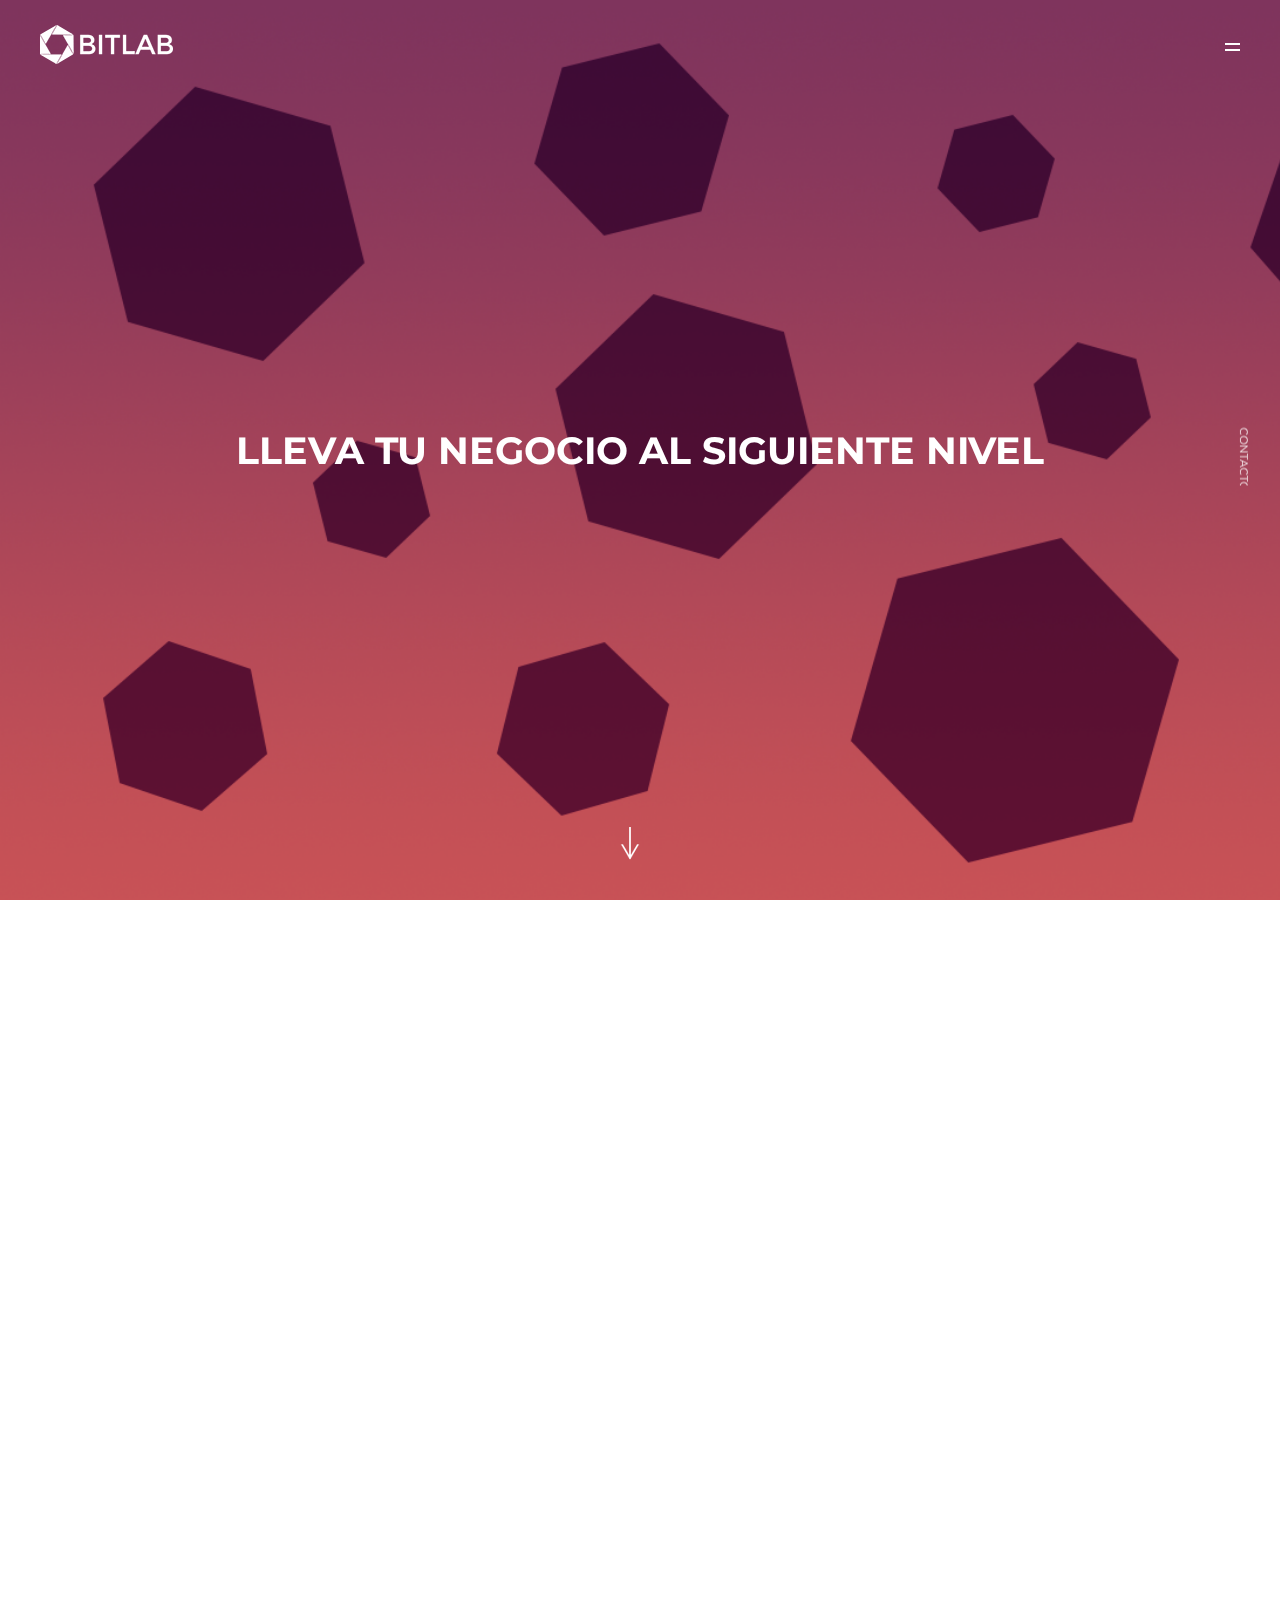
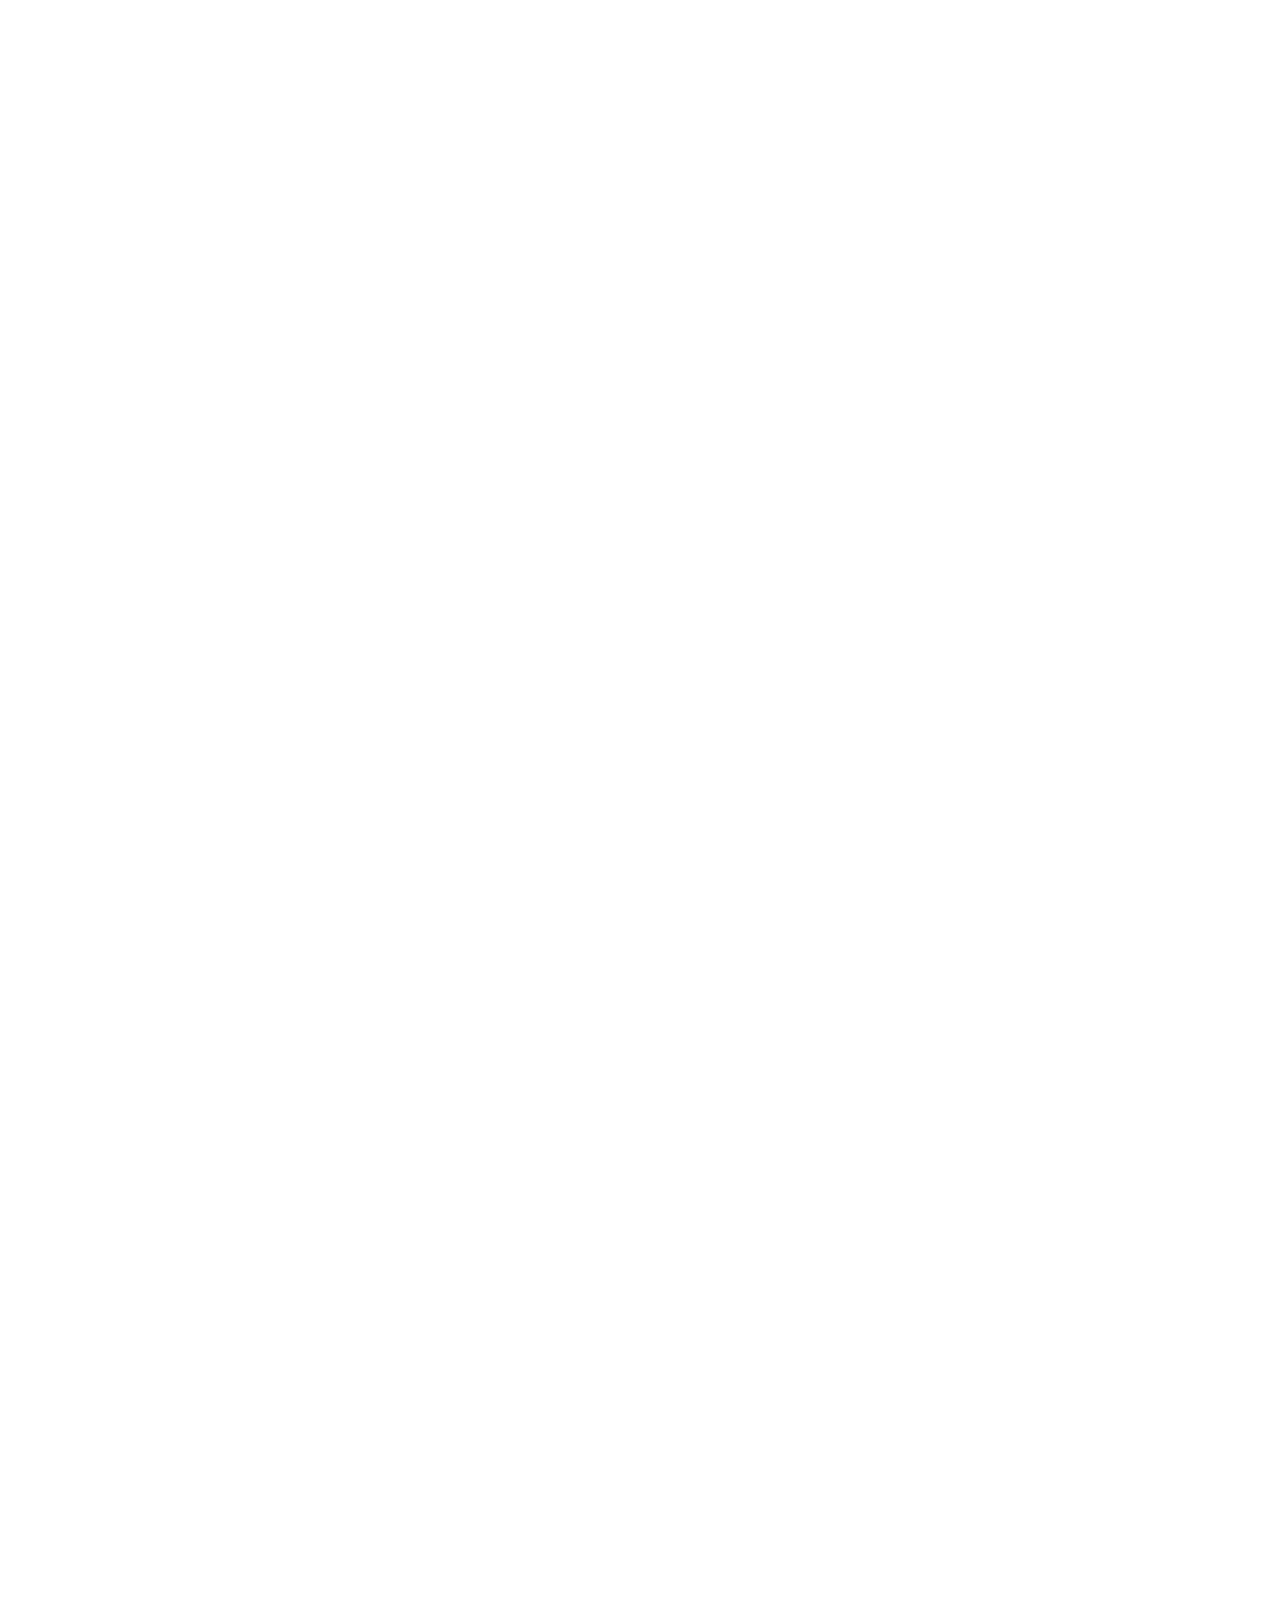
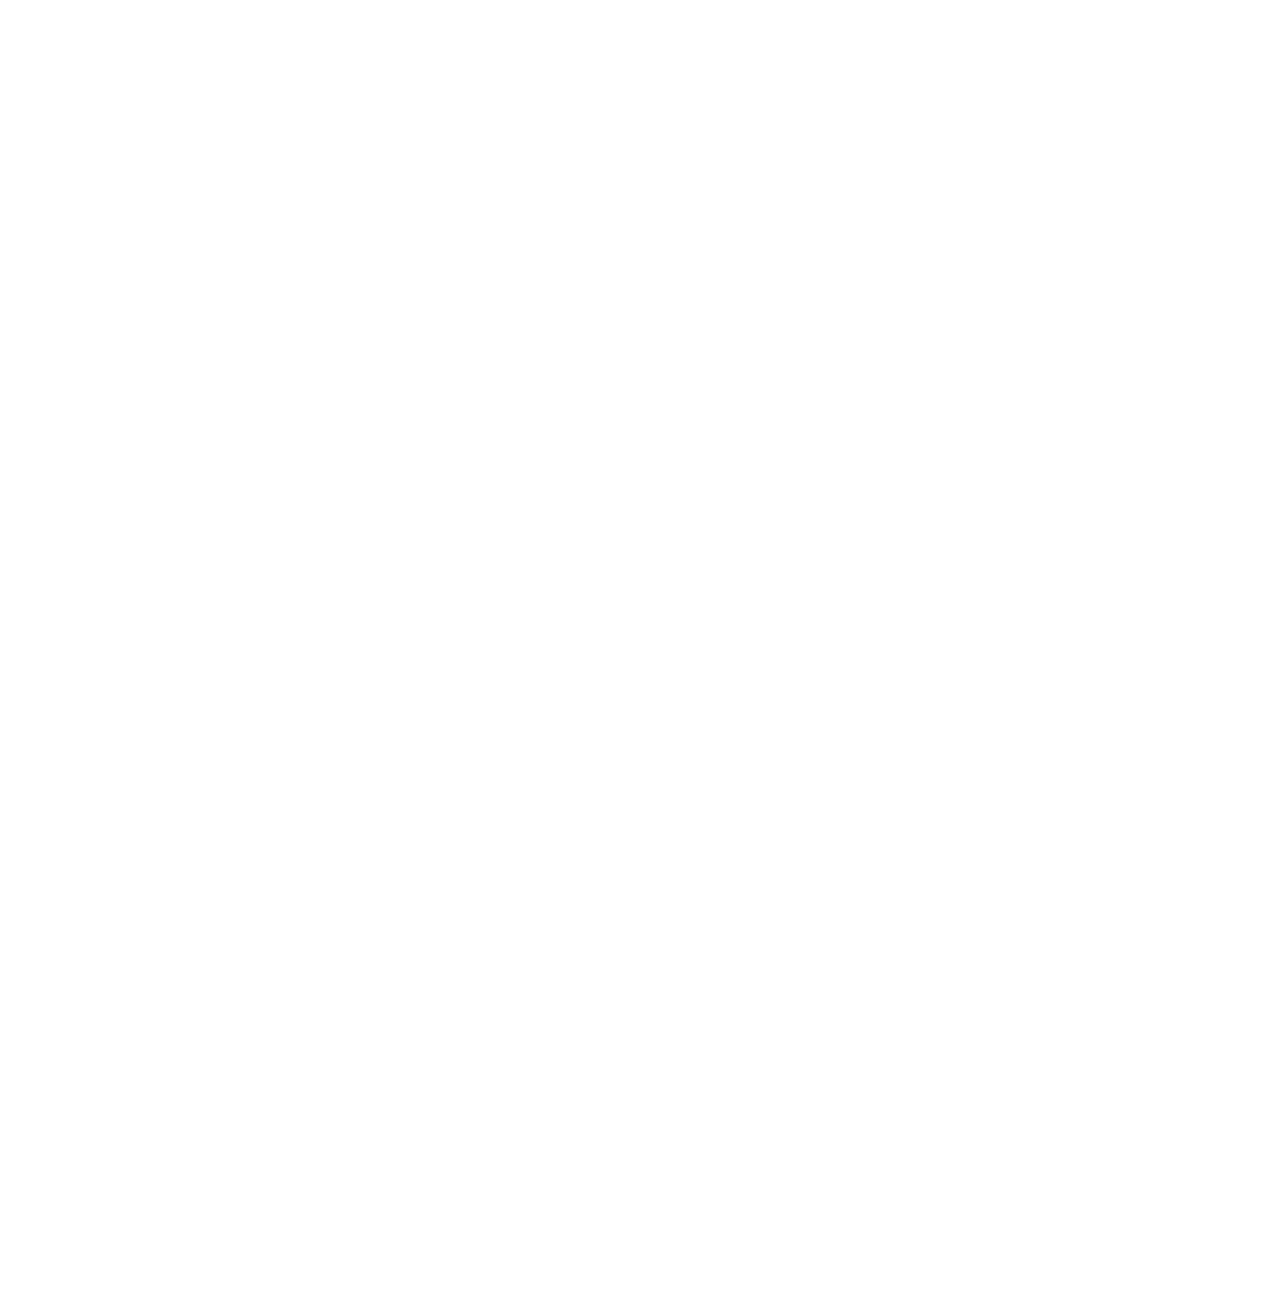
==== commit 6f22d985: "Indent" ====
--- a/daniel.html
+++ b/daniel.html
@@ -2,196 +2,196 @@
 <html>
 
 <head>
- <title>Bitlab</title>
- <meta charset="UTF-8">
- <script type="text/javascript" src="vendors/jquery.slimscroll.min.js"></script>
- <link rel="stylesheet" type="text/css" href="jquery.fullPage.css" />
- <script src="http://ajax.googleapis.com/ajax/libs/jquery/1.11.3/jquery.min.js"></script>
- <script type="text/javascript" src="jquery.fullPage.js"></script>
- <link rel="stylesheet" type="text/css" href="css/mobile.css" />
- <link rel="stylesheet" type="text/css" href="css/stablet.css" />
- <link rel="stylesheet" type="text/css" href="css/tablet.css" />
- <link rel="stylesheet" type="text/css" href="css/main.css" />
- <script src="assets/javascript/fullPageInitializer.js"></script>
- <script type="text/javascript" src="assets/javascript/servicios.js"></script>
- <link href="http://fonts.googleapis.com/css?family=Montserrat:400,700" rel="stylesheet" type="text/css">
- <link href='https://fonts.googleapis.com/css?family=Volkhov:400italic|Nunito:300' rel='stylesheet' type='text/css'>
+  <title>Bitlab</title>
+  <meta charset="UTF-8">
+  <script type="text/javascript" src="vendors/jquery.slimscroll.min.js"></script>
+  <link rel="stylesheet" type="text/css" href="jquery.fullPage.css" />
+  <script src="http://ajax.googleapis.com/ajax/libs/jquery/1.11.3/jquery.min.js"></script>
+  <script type="text/javascript" src="jquery.fullPage.js"></script>
+  <link rel="stylesheet" type="text/css" href="css/mobile.css" />
+  <link rel="stylesheet" type="text/css" href="css/stablet.css" />
+  <link rel="stylesheet" type="text/css" href="css/tablet.css" />
+  <link rel="stylesheet" type="text/css" href="css/main.css" />
+  <script src="assets/javascript/fullPageInitializer.js"></script>
+  <script type="text/javascript" src="assets/javascript/servicios.js"></script>
+  <link href="http://fonts.googleapis.com/css?family=Montserrat:400,700" rel="stylesheet" type="text/css">
+  <link href='https://fonts.googleapis.com/css?family=Volkhov:400italic|Nunito:300' rel='stylesheet' type='text/css'>
 </head>
 
 
 <body>
 
- <div class="slidebar">
-  <div class="menu-container">
-   <p>Menú</p>
-   <ul>
-    <li>
-     <a href="daniel.html#main" onclick="toggleMenu()">
-      <span>Inicio</span>
-     </a>
-    </li>
-    <li>
-     <a href="daniel.html#services" onclick="toggleMenu()">
-      <span>Servicios</span>
-     </a>
-    </li>
-    <li>
-     <a href="proceso.html" onclick="toggleMenu()">
-      <span>Proceso</span>
-     </a>
-    </li>
-    <li>
-     <a href="nosotros.html" onclick="toggleMenu()">
-      <span>Nosotros</span>
-     </a>
-    </li>
-    <li>
-     <a href="daniel.html#clients" onclick="toggleMenu()">
-      <span>Clientes</span>
-     </a>
-    </li>
-   </ul>
+  <div class="slidebar">
+    <div class="menu-container">
+      <p>Menú</p>
+      <ul>
+        <li>
+          <a href="daniel.html#main" onclick="toggleMenu()">
+            <span>Inicio</span>
+          </a>
+        </li>
+        <li>
+          <a href="daniel.html#services" onclick="toggleMenu()">
+            <span>Servicios</span>
+          </a>
+        </li>
+        <li>
+          <a href="proceso.html" onclick="toggleMenu()">
+            <span>Proceso</span>
+          </a>
+        </li>
+        <li>
+          <a href="nosotros.html" onclick="toggleMenu()">
+            <span>Nosotros</span>
+          </a>
+        </li>
+        <li>
+          <a href="daniel.html#clients" onclick="toggleMenu()">
+            <span>Clientes</span>
+          </a>
+        </li>
+      </ul>
+    </div>
   </div>
- </div>
 
 
- <!--contacto-->
- <div class="slidebarContact">
-  <a class="closeContact" onclick="toggleContact()">Cerrar</a>
-  <div class="contact-container">
-   <h3>Contáctanos</h3>
-   <h4>say hello!</h4>
-   <p style="margin-top:-35px">Lorem ipsum dolor sit amet, consectetur adipisicing elit, sed do eiusmod tempor incididunt ut labore et dolore magna aliqua. </p>
-   <h3 style="font-size:14px;">info@bitlab.mx</h3>
-   <form action="#">
-    <div class="minform">
-     Nombre:
-     <input type="text">
-     </br>
-     Empresa:
-     <input type="text">
-     </br>
-     E-Mail:
-     <input type="text">
-     </br>
-     Mensaje:
-     <input type="text">
-     </br>
-    </div>
-    <input type="submit" class="buttonform">
-   </form>
-  </div>
- </div>
- <!--Contacto-->
+  <!--contacto-->
+  <div class="slidebarContact">
+    <a class="closeContact" onclick="toggleContact()">Cerrar</a>
+    <div class="contact-container">
+      <h3>Contáctanos</h3>
+      <h4>say hello!</h4>
+      <p style="margin-top:-35px">Lorem ipsum dolor sit amet, consectetur adipisicing elit, sed do eiusmod tempor incididunt ut labore et dolore magna aliqua. </p>
+      <h3 style="font-size:14px;">info@bitlab.mx</h3>
+      <form action="#">
+        <div class="minform">
+          Nombre:
+          <input type="text">
+        </br>
+        Empresa:
+        <input type="text">
+      </br>
+      E-Mail:
+      <input type="text">
+    </br>
+    Mensaje:
+    <input type="text">
+  </br>
+</div>
+<input type="submit" class="buttonform">
+</form>
+</div>
+</div>
+<!--Contacto-->
 
 
 
- <div>
+<div>
   <a href="daniel.html#main">
-   <img class="logo" src="img/bitlab.png">
+    <img class="logo" src="img/bitlab.png">
   </a>
   <img class="menu" src="img/menu.png" onclick="toggleMenu()">
   <div class="contactBtn" onclick="toggleContact()">Contacto</div>
- </div>
+</div>
 
 
 
 
- <!--Main-->
- <div id="fullpage">
+<!--Main-->
+<div id="fullpage">
   <div class="section main" data-anchor="main">
-   <h1>Lleva tu negocio al siguiente nivel</h1>
-   <a href="#services">
-    <img class="arrow" src="img/flecha.png" />
-   </a>
+    <h1>Lleva tu negocio al siguiente nivel</h1>
+    <a href="#services">
+      <img class="arrow" src="img/flecha.png" />
+    </a>
   </div>
   <!--Servicios-->
   <div class="section services" data-anchor="services">
-   <p class="title-servicios">Servicios</p>
-   <div class="sectionscontainer">
-    <div class="listado">
-     <span id="servicio" onclick="show(0)">Desarrollo web</span>
-     <br>
-     <span id="servicio" onclick="show(1)">Diseño web</span>
-     <br>
-     <span id="servicio" onclick="show(2)">Diseño gráfico</span>
-     <br>
-     <span id="servicio" onclick="show(3)">Branding</span>
-     <br>
-     <span id="servicio" onclick="show(4)">Social Media</span>
-     <br>
+    <p class="title-servicios">Servicios</p>
+    <div class="sectionscontainer">
+      <div class="listado">
+        <span id="servicio" onclick="show(0)">Desarrollo web</span>
+        <br>
+        <span id="servicio" onclick="show(1)">Diseño web</span>
+        <br>
+        <span id="servicio" onclick="show(2)">Diseño gráfico</span>
+        <br>
+        <span id="servicio" onclick="show(3)">Branding</span>
+        <br>
+        <span id="servicio" onclick="show(4)">Social Media</span>
+        <br>
+      </div>
+
+      <img class="showimage" src="img/s-desarrollo.png" />
+
+      <div class="showcontent">
+        <div class="title">01</div>
+        <div class="subtitle">Desarrollo web</div>
+        <div class="content">Lorem ipsum dolor sit amet cconsectetur adipiscing elit nam malesuada dictum mauris sit amet porttitor nisl dignissim integer ac felis volutpat posuere orci</div>
+      </div>
     </div>
-
-    <img class="showimage" src="img/s-desarrollo.png" />
-
-    <div class="showcontent">
-     <div class="title">01</div>
-     <div class="subtitle">Desarrollo web</div>
-     <div class="content">Lorem ipsum dolor sit amet cconsectetur adipiscing elit nam malesuada dictum mauris sit amet porttitor nisl dignissim integer ac felis volutpat posuere orci</div>
-    </div>
-   </div>
   </div>
   <!--Proceso-->
   <div class="section proceso" data-anchor="process">
-   <div class="rowproceso">
-    <div class="container50">
-     <img class="ilustindex" src="img/Proceso.png" />
+    <div class="rowproceso">
+      <div class="container50">
+        <img class="ilustindex" src="img/Proceso.png" />
+      </div>
+      <div class="container50">
+        <div class="text">
+          <h3>Consultoría sin costo ni obligaciones.</h3>
+          <h4> CONOCE NUESTRO
+            <br>PROCESO DE TRABAJO</h4>
+            <p class="textproceso">Lorem ipsum dolor sit amet, consectetur adipiscing elit. Nam malesuada dictum mauris, sit amet porttitor nisl dignissim eget. Integer ac felis volutpat, pharetra risus quis, posuere orci. Suspendisse eleifend, tortor eget convallis tincidunt, mi
+              velit bibendum eros, eget consequat nisl justo sit amet lectus. Sed ornare elementum sapien et luctus. Nam elementum urna in blandit ornare. Suspendisse sed tortor vel lacus ultrices lobortis quis eget quam.</p>
+            </div>
+            <a href="proceso.html">
+              <div class="button" style="margin-top:15px;">Saber más</div>
+            </a>
+
+          </div>
+        </div>
+      </div>
+      <!--Nosotros-->
+      <div class="section nosotros" style="color:white" data-anchor="us">
+        <h5 style="color:white">Conoce a nuestro equipo de trabajo</h5>
+        <p class="conocenos">¿Quiénes somos?</p>
+        <a href="nosotros.html">
+          <div class="buttonwhite">Ver más</div>
+        </a>
+      </div>
+      <!--Clientes-->
+      <div class="section clientsnfooter" data-anchor="clients">
+        <div class="clients">
+          <p class="title-clients">Nuestros clientes</p>
+          <div class="client-container">
+            <img class="cliente1 general-client" src='img/cliente1g.png' />
+            <img class="cliente2 general-client" src='img/cliente2g.png' />
+            <img class="cliente3 general-client" src='img/cliente3g.png' />
+            <img class="cliente4 general-client" src='img/cliente4g.png' />
+          </div>
+        </div>
+
+        <div class="footer">
+          <div class="footercontent">
+            <div class="footertitle">conócenos</div>
+            <div class="footertext">Piedras Negras #229,</br>Col. Mitras Centro C.P. 64650</br>+52 (81) 21392290
+            </div>
+          </div>
+          <div class="footercontent">
+            <div class="footertitle">Say hello to us</div>
+            <div class="footertext">jobs@bitlab.mx</div>
+            <div class="footertext"><a href="#">Facebook</a></div>
+            <div class="footertext"><a href="#">LinkedIn</a></div>
+          </div>
+          <div class="footercontent">
+            <div class="footerrights">2015 - BITLAB - All rights reserved</div>
+          </div>
+        </div>
+
+      </div>
     </div>
-    <div class="container50">
-     <div class="text">
-      <h3>Consultoría sin costo ni obligaciones.</h3>
-      <h4> CONOCE NUESTRO
-       <br>PROCESO DE TRABAJO</h4>
-      <p class="textproceso">Lorem ipsum dolor sit amet, consectetur adipiscing elit. Nam malesuada dictum mauris, sit amet porttitor nisl dignissim eget. Integer ac felis volutpat, pharetra risus quis, posuere orci. Suspendisse eleifend, tortor eget convallis tincidunt, mi
-       velit bibendum eros, eget consequat nisl justo sit amet lectus. Sed ornare elementum sapien et luctus. Nam elementum urna in blandit ornare. Suspendisse sed tortor vel lacus ultrices lobortis quis eget quam.</p>
-     </div>
-     <a href="proceso.html">
-      <div class="button" style="margin-top:15px;">Saber más</div>
-     </a>
+    end
+  </body>
 
-    </div>
-   </div>
-  </div>
-  <!--Nosotros-->
-  <div class="section nosotros" style="color:white" data-anchor="us">
-   <h5 style="color:white">Conoce a nuestro equipo de trabajo</h5>
-   <p class="conocenos">¿Quiénes somos?</p>
-   <a href="nosotros.html">
-    <div class="buttonwhite">Ver más</div>
-   </a>
-  </div>
-  <!--Clientes-->
-  <div class="section clientsnfooter" data-anchor="clients">
-   <div class="clients">
-    <p class="title-clients">Nuestros clientes</p>
-    <div class="client-container">
-     <img class="cliente1 general-client" src='img/cliente1g.png' />
-     <img class="cliente2 general-client" src='img/cliente2g.png' />
-     <img class="cliente3 general-client" src='img/cliente3g.png' />
-     <img class="cliente4 general-client" src='img/cliente4g.png' />
-    </div>
-   </div>
-
-   <div class="footer">
-    <div class="footercontent">
-     <div class="footertitle">conócenos</div>
-     <div class="footertext">Piedras Negras #229,</br>Col. Mitras Centro C.P. 64650</br>+52 (81) 21392290
-     </div>
-    </div>
-    <div class="footercontent">
-     <div class="footertitle">Say hello to us</div>
-     <div class="footertext">jobs@bitlab.mx</div>
-     <div class="footertext"><a href="#">Facebook</a></div>
-     <div class="footertext"><a href="#">LinkedIn</a></div>
-    </div>
-    <div class="footercontent">
-     <div class="footerrights">2015 - BITLAB - All rights reserved</div>
-    </div>
-   </div>
-
-  </div>
- </div>
- end
-</body>
-
-</html>
+  </html>
--- a/css/mobile.css
+++ b/css/mobile.css
@@ -1,820 +1,820 @@
 @media screen and (max-width:320px) {
- body {
-  font-family: Montserrat, "Helvetica Neue", Helvetica, Arial, sans-serif;
- }
- h1 {
-  color: white;
-  font-size: 55px;
-  text-transform: uppercase;
- }
- .section.main h1 {
-  color: white;
-  font-size: 25px;
-  width: 70%;
-  text-transform: uppercase;
-  margin-right: auto;
-  margin-left: auto;
-  text-align: center;
- }
- .section.mainproceso h1 {
-  color: white;
-  font-size: 25px;
-  width: 70%;
-  text-transform: uppercase;
-  margin-right: auto;
-  margin-left: auto;
-  text-align: center;
- }
- .section.services h2 {
-  font-family: Volkohn;
-  font-size: 16px;
-  color: white;
-  font-weight: 400;
-  font-style: Italic;
-  margin-left: 80px;
-  margin-top: -150px;
-  position: absolute;
- }
- h2 {
-  font-family: Volkohn;
-  font-size: 16px;
-  color: white;
-  font-weight: 400;
-  font-style: Italic;
-  margin-left: 80px;
-  margin-top: -150px;
-  position: absolute;
- }
- h3 {
-  font-family: Volkohn;
-  font-size: 12px;
-  color: #0f1230;
-  font-weight: 300;
-  font-style: italic;
- }
- #content h3 {
-  font-family: Volkohn;
-  font-size: 18px;
-  color: #0f1230;
-  font-weight: 300;
-  font-style: italic;
-  margin: 10px;
- }
- #content h4 {
-  font-family: Montserrat;
-  font-weight: 700;
-  color: #0f1230;
-  font-size: 24px;
-  text-transform: uppercase;
-  margin: 0;
- }
- h4 {
-  font-family: Montserrat;
-  font-weight: 700;
-  color: #0f1230;
-  font-size: 30px;
-  text-transform: uppercase;
- }
- .section.nosotros h5 {
-  font-family: Volkohn;
-  font-size: 12px;
-  color: white;
-  font-weight: 300;
-  font-style: italic;
-  margin-bottom: -55px;
- }
- h5 {
-  font-family: Volkohn;
-  font-size: 18px;
-  color: white;
-  font-weight: 300;
-  font-style: italic;
-  margin-bottom: -55px;
- }
- h6 {
-  font-family: Montserrat;
-  font-weight: 700;
-  color: white;
-  font-size: 30px;
-  text-transform: uppercase;
- }
- .section.mainnosotros h1 {
-  color: white;
-  font-size: 25px;
-  width: 50%;
-  text-transform: uppercase;
-  margin-right: auto;
-  margin-left: auto;
-  text-align: center;
- }
- .conocenos {
-  font-family: Montserrat;
-  font-weight: 700;
-  color: white;
-  font-size: 20px;
-  margin-top: 55px;
- }
- .section.main {
-  background-image: url('../assets/images/main_background.png');
- }
- .logo {
-  position: fixed;
-  width: 100px;
-  top: 35px;
-  left: 15px;
-  z-index: 1;
- }
- .menu {
-  position: fixed;
-  padding: 20px;
-  top: 20px;
-  right: 0;
-  z-index: 1;
-  cursor: pointer;
- }
- .arrow {
-  width:15px;
-  position: absolute;
-  bottom: 40px;
-  right: 50%;
- }
- .section.services {
-  background-color: #0f1230;
- }
- .text h1 {
-  color: black;
-  font-size: 55px;
-  text-transform: uppercase;
-  font-family: Montserrat;
-  margin: 0;
- }
- .text h4 {
-  font-family: Montserrat;
-  font-weight: 700;
-  color: #0f1230;
-  font-size: 20px;
-  text-transform: uppercase;
- }
- .text h3 {
-  font-family: Volkohn;
-  font-size: 18px;
-  color: #0f1230;
-  font-weight: 300;
-  font-style: italic;
-  margin-top: -25px;
- }
- .slidebar {
-  background: #3e0b36;
-  width: 600px;
-  position: absolute;
-  right: 0;
-  z-index: 1;
- }
- .box {
-  width: 200px;
-  height: 300px;
-  margin-left: 58px;
- }
- .servicios {
-  position: absolute;
-  list-style-type: square;
-  color: white;
-  left: 0;
-  margin-left: 55px;
- }
- .section.proceso {
-  background-color: #ededed;
-  text-align: center;
- }
- table {
-  margin-right: auto;
-  margin-left: auto;
- }
- #content {
-  height: 500px;
-  width: 400px;
-  text-align: center;
- }
- .slidebar a, .slidebar p {
-  color: white;
- }
- .slidebar ul {
-  list-style-type: none;
-  padding-left: 100px;
- }
- .slidebar p {
-  padding-left: 100px;
-  margin-top: 0;
- }
- .slidebar a {
-  text-decoration: none;
-  text-transform: uppercase;
-  font-size: 27px;
- }
- .slidebar a:hover {
-  color: #c95854;
- }
- .menu-container p {
-  font-family: Volkohn;
-  font-style: italic;
-  color: #c95854;
-  font-size: 16px;
- }
- .text {
-  font-family: 'Nunito';
-  font-size: 11px;
-  margin-top: -28px;
- }
- .textnosotros {
-  padding: 50px;
-  vertical-align: middle;
-  font-family: 'Nunito';
-  font-size: 11px;
- }
- .textnosotros h1 {
-  font-family: 'Montserrat';
-  margin-bottom: -30px;
-  color: black;
-  font-size: 30px;
- }
- .textnosotros h3 {
-  margin-top:-20px;
- }
- .textnosotros h4 {
-  font-family: 'Montserrat';
-  color: black;
-  font-size: 20px;
- }
- .textnosotros p{
-  margin-top:-5px;
- }
- .textproceso {
-  font-family: 'Nunito';
-  font-size: 11px;
-  margin-top: -20px;
- }
- .button {
-  text-decoration: none;
-  margin-left: auto;
-  margin-right: auto;
-  background-color: #7f345d;
-  width: 60px;
-  padding: 12px;
-  border-radius: 5px;
-  text-align: center;
-  color: white;
-  font-size: 9px;
-  text-transform: uppercase;
-  font-family: Montserrat;
-  font-weight: 400;
-  cursor: pointer;
-  margin-top: -100px;
- }
- .unetebtn {
-  text-decoration: none;
-  margin-left: auto;
-  margin-right: auto;
-  background-color: #7f345d;
-  width: 60px;
-  padding: 12px;
-  border-radius: 5px;
-  text-align: center;
-  color: white;
-  font-size: 9px;
-  text-transform: uppercase;
-  font-family: Montserrat;
-  font-weight: 400;
-  cursor: pointer;
-  margin-top: -50px;
- }
- a {
-  text-decoration: none;
- }
- .button:hover {
-  background-color: #964973;
- }
- .nosotros {
-  background-image: url('../img/nosotros-img.png');
-  height: 500px;
-  text-align: center;
- }
- .buttonwhite {
-  margin-left: auto;
-  margin-right: auto;
-  color: white;
-  border: 2px solid white;
-  border-radius: 5px;
-  font-size: 9px;
-  text-transform: uppercase;
-  font-family: Montserrat;
-  font-weight: 400;
-  padding: 12px;
-  width: 60px;
-  cursor: pointer;
- }
- .buttonwhite:hover {
-  color: #d27c49;
-  border-color: #d27c49;
- }
- li {
-  font-size: 11px;
-  text-transform: uppercase;
-  line-height: 30px
- }
- .section.mainproceso {
-  background-image: url('../img/proceso-img.png');
- }
- .section.mainnosotros {
-  background-image: url('../img/nosotroscontent-img.png');
- }
- .center {
-  width: 75%;
-  text-align: center;
-  margin-left: auto;
-  margin-right: auto;
- }
- .section.procesocontent {
-  background-color: #ededed;
-  text-align: center;
- }
- .three {
-  width: 33.33%;
-  float: left;
- }
- .inline {
-  float: left;
-  display: inline-block;
- }
- .slidebarContact {
-  background: #ededed;
-  width: 600px;
-  position: absolute;
-  right: 0;
-  z-index: 3;
- }
- .contactBtn {
-  right: -11px;
-  display: none;
-  position: absolute;
-  color: white;
-  z-index: 2;
-  text-transform: uppercase;
-  font-size: 10px;
-  top: 50%;
-  transform: rotate(90deg) translateY(50%);
-  cursor: pointer;
- }
- .contact-container h3 {
-  text-align: center;
-  margin-bottom: -30px;
- }
- .contact-container {
-  font-family: Nunito;
-  font-weight: 300;
-  color: #0f1230;
-  font-size: 16x;
-  text-align: center;
-  width: 70%;
-  margin: 0 auto;
- }
- .contact {
-  position: fixed;
-  padding: 20px;
-  top: 20px;
-  right: 20px;
-  z-index: 1;
-  cursor: pointer;
- }
- .slidebarContact a:hover {
-  color: #c95854;
- }
- .closeContact {
-  position: absolute;
-  font-size: 14px;
-  text-transform: uppercase;
-  color: #0f1230;
-  right: 30px;
-  top: 40px;
-  cursor: pointer;
- }
- .pasos {
-  width: 100%;
-  background-color: white;
-  text-align: center;
-  height: auto;
- }
- .ilust {
-  text-align: center;
-  width: 100px;
-  display: block;
-  margin: 0 auto;
- }
- .ilustindex{
-  width: 100px;
-  display: inline-block;
- }
- .stepcontainer{
-  display: inline-block;
- }
- .uscontainer{
-  display: table;
- }
- .contentleft{
-  float:none;
- }
- .contentright{
-  float:none;
- }
- .ilust img {
-  width: 100%;
-  height: auto;
-  vertical-align: middle;
- }
- .pasoscontent {
-  margin-top: 80px;
-  margin-bottom: 80px;
- }
- .contentpasos {
-  margin: 10px;
-  vertical-align: middle;
-  color: #0f1230;
-  width: 200px;
-  display: inline-block;
-  text-align: left;
-  left: 0;
- }
- .contentpasos h1 {
-  text-align: left;
-  margin: 0;
-  margin-bottom: -35px;
-  color: #0f1230;
-  font-size: 30px;
- }
- .ilustmain {
-  margin: 50px;
-  width: 300px;
-  display: inline-block;
-  vertical-align: middle;
- }
- .minform {
-  font-family: 'Montserrat';
-  font-size: 11px;
-  color: #999999;
-  margin-top: 60px;
-  text-align: right;
-  text-transform: uppercase;
- }
- .minform input {
-  border-style: none;
-  background-color: #d1d1d1;
-  margin: 20px;
-  height: 20px;
-  width: 70%;
-  border-radius: 5px;
-  padding: 5px;
-  font-family: 'Nunito'
- }
- .buttonform {
-  text-decoration: none;
-  margin-left: auto;
-  margin-right: auto;
-  margin-top: 0;
-  background-color: #7f345d;
-  width: 60px;
-  padding: 12px;
-  border-radius: 5px;
-  text-align: center;
-  color: white;
-  font-size: 9px;
-  text-transform: uppercase;
-  font-family: Montserrat;
-  font-weight: 400;
-  cursor: pointer;
-  border: 0;
-  outline: 0;
- }
- .buttonform:hover {
-  background-color: #964973;
- }
- .title-clients {
-  float: left;
-  color: #0f1230;
-  font-family: Volkohn;
-  font-style: italic;
-  font-size: 16px;
-  margin-top: 30%;
-  margin-left:8.5%;
-  width: 6%;
- }
- .title-servicios {
-  color: white;
-  font-family: Volkohn;
-  font-style: italic;
-  font-size: 16px;
-  padding-left: 6.5%;
-  top: 15%;
-  width: 6%;
-  float: left;
-  position: absolute;
- }
- .footer {
-  height: 40%;
-  background-color: black;
-  padding-top: 10px;
-  bottom:0;
-  overflow-y:auto;
-  }
- .footercontent {
-  text-align: left;
-  color: white;
-  margin-left: 10%;
-  clear: both;
-  margin-top: 10px;
- }
- .footertitle {
-  color: white;
-  font-size: 12px;
-  text-transform: uppercase;
-  font-weight: 700;
- }
- .footerrights {
-  color: white;
-  font-size: 10px;
-  font-family: 'Volkhov';
- }
- .footertext {
-  font-family: 'Nunito';
-  color: white;
-  font-size: 10px;
- }
- .footertext a {
-  text-decoration: none;
-  color: #c95854;
- }
- .clients{
-  height:60%;
-  top:0;
-  overflow-y:auto;
- }
- .clientsnfooter {
-  background-color: #ededed;
-text-align: center;
- }
- .client-container{
-  width:50%;
-  float:right;
-  margin-right:20%;
-  margin-top:25%;
- }
- .general-client {
-  width: 50px;
-  margin: 5px;
- }
- .row {
-  width: 100%;
-  height: 500px;
- }
- .rowproceso {
-  width: 100%;
-  margin-top: 15%;
- }
- .row .image {
-  float: none;
-  display: inline-block;
-  width: 100%;
-  height: 200px;
-  background-size: cover;
- }
- .contenidoTexto {
-  float: none;
-  width: 100%;
-  display: inline-block;
- }
- .row .text {
-  float: left;
-  color: black;
- }
- .row .text h1 {
-  margin-bottom: -35px;
- }
- .row:nth-of-type(1) .image {
-  background-image: url('../img/img01.png');
- }
- .row:nth-of-type(2) .image {
-  background-image: url('../img/img02.png');
- }
- .row:nth-of-type(3) .image {
-  background-image: url('../img/img01.png');
- }
- .cliente1:hover {
-  content: url('../img/cliente1.png');
- }
- .cliente2:hover {
-  content: url('../img/cliente2.png');
- }
- .cliente3:hover {
-  content: url('../img/cliente3.png');
- }
- .cliente4:hover {
-  content: url('../img/cliente4.png');
- }
- .fullcontact {
-  height: 385px;
-  background-color: #d27c49;
-  margin: 0 auto;
-  text-align: center;
-  padding-top: 50px;
- }
- .textform {
-  width: 100%;
-  text-align: center;
- }
- .container-fullcontact {
-  position: inherit;
-  width: 75%;
-  text-align: center;
-  display: block;
-  vertical-align: middle;
-  margin: 0 auto;
- }
- .fullform {
-  font-family: 'Montserrat';
-  font-size: 9px;
-  color: #944211;
-  margin-top: 20px;
-  display: block;
-  text-align: left;
-  text-transform: uppercase;
- }
- .fullform input {
-  border-style: none;
-  width: 200px;
-  display: inline-block;
-  background-color: #bb6938;
-  margin: 5px;
-  height: 10px;
-  border-radius: 5px;
-  padding: 5px;
-  font-family: 'Nunito'
- }
- /*Servicios*/
- .listado {
-  display: inline-block;
-  vertical-align: middle;
-  text-align: left;
-  height: 110px;
- }
- .listado #servicio {
-  vertical-align: middle;
-  font-family: 'Montserrat';
-  font-weight: '700';
-  color: white;
-  font-size: 10px;
-  text-transform: uppercase;
-  cursor: pointer;
-  line-height: 20px;
-  margin-right: 30px;
- }
- .listado #servicio:hover {
-  color: #c75156;
- }
- .listado #sercio:active {
-  color: #c75156;
- }
- .showimage {
-  vertical-align: middle;
-  display: inline-block;
-  width: 100px;
-  height: auto;
- }
- .showcontent {
-  width: 200px;
-  height: auto;
-  margin-top: 50px;
-  text-align: left;
- }
- .title {
-  font-family: 'Montserrat';
-  font-weight: 700;
-  color: white;
-  font-size: 30px;
- }
- .subtitle {
-  font-family: 'Montserrat';
-  font-weight: 700;
-  color: white;
-  font-size: 20px;
-  margin-top: -10px;
-  text-transform: uppercase;
-  margin-bottom: 0px;
- }
- .content {
-  width: 210px;
-  font-family: 'Nunito';
-  font-weight: 300;
-  color: white;
-  font-size: 11px;
- }
- .sectionscontainer {
-  margin: 0 auto;
-  width: 80%;
-  vertical-align: middle;
-  margin-top: 100px;
-  text-align: center;
- }
- .people {
-  background-color: #1d3350;
- }
- .people h1 {
-  font-size: 30px;
- }
- .container50 {
-  vertical-align: middle;
-  text-align: center;
-  position: relative;
-  width: 75%;
-  display: block;
-  margin: 0 auto;
-  margin-bottom: 35px;
- }
- .rowpeople h1 {
-  margin-top: 80px;
-  margin-bottom: 50px;
-  font-size:20px;
- }
- .person h1 {
-  font-size: 15px;
-  margin-top: 10px;
- }
- .person h3 {
-  color: white;
-  font-size: 15px;
-  margin-top: -45px;
-  margin-bottom: -5px;
- }
- .person .text {
-  margin-top: 0;
-  padding: 10px;
- }
- .rowpeople {
-  text-align: center;
-  width: 80%;
-  margin: 0 auto;
-  margin-bottom: 80px;
- }
- .person {
-  vertical-align: middle;
-  color: white;
-  text-align: center;
-  display: inline-block;
-  width: 150px;
-  height: 250px;
-  margin-top:20px;
- }
- .person img{
-  width:100px;
- }
- .unetecontainer {
-  vertical-align: middle;
-  color: white;
-  text-align: center;
-  display: inline-block;
-  width: 150px;
- }
- .unete h1 {
-  font-size: 20px;
-  margin-top: 40px;
- }
- .container50 .text h3 {
-  margin-bottom: -20px;
-  font-size: 12px;
- }
- .procesocontent .center h4 {
-  font-size: 20px;
- }
- .procesocontent .center h3 {
-  margin-bottom: -20px;
- }
- .center .text {
-  font-size: 11px;
-  margin-top: -20px;
- }
- .contentpasos h4 {
-  font-size: 20px;
- }
- .textform {
-  color: black;
- }
- .textform h3 {
-  margin-bottom: -25px;
- }
- .textform h4 {
-  color: black;
-  font-size: 20px;
-  margin
- }
- .textform p {
-  font-size: 12px;
-  margin-top: -25px;
- }
+  body {
+    font-family: Montserrat, "Helvetica Neue", Helvetica, Arial, sans-serif;
+  }
+  h1 {
+    color: white;
+    font-size: 55px;
+    text-transform: uppercase;
+  }
+  .section.main h1 {
+    color: white;
+    font-size: 25px;
+    width: 70%;
+    text-transform: uppercase;
+    margin-right: auto;
+    margin-left: auto;
+    text-align: center;
+  }
+  .section.mainproceso h1 {
+    color: white;
+    font-size: 25px;
+    width: 70%;
+    text-transform: uppercase;
+    margin-right: auto;
+    margin-left: auto;
+    text-align: center;
+  }
+  .section.services h2 {
+    font-family: Volkohn;
+    font-size: 16px;
+    color: white;
+    font-weight: 400;
+    font-style: Italic;
+    margin-left: 80px;
+    margin-top: -150px;
+    position: absolute;
+  }
+  h2 {
+    font-family: Volkohn;
+    font-size: 16px;
+    color: white;
+    font-weight: 400;
+    font-style: Italic;
+    margin-left: 80px;
+    margin-top: -150px;
+    position: absolute;
+  }
+  h3 {
+    font-family: Volkohn;
+    font-size: 12px;
+    color: #0f1230;
+    font-weight: 300;
+    font-style: italic;
+  }
+  #content h3 {
+    font-family: Volkohn;
+    font-size: 18px;
+    color: #0f1230;
+    font-weight: 300;
+    font-style: italic;
+    margin: 10px;
+  }
+  #content h4 {
+    font-family: Montserrat;
+    font-weight: 700;
+    color: #0f1230;
+    font-size: 24px;
+    text-transform: uppercase;
+    margin: 0;
+  }
+  h4 {
+    font-family: Montserrat;
+    font-weight: 700;
+    color: #0f1230;
+    font-size: 30px;
+    text-transform: uppercase;
+  }
+  .section.nosotros h5 {
+    font-family: Volkohn;
+    font-size: 12px;
+    color: white;
+    font-weight: 300;
+    font-style: italic;
+    margin-bottom: -55px;
+  }
+  h5 {
+    font-family: Volkohn;
+    font-size: 18px;
+    color: white;
+    font-weight: 300;
+    font-style: italic;
+    margin-bottom: -55px;
+  }
+  h6 {
+    font-family: Montserrat;
+    font-weight: 700;
+    color: white;
+    font-size: 30px;
+    text-transform: uppercase;
+  }
+  .section.mainnosotros h1 {
+    color: white;
+    font-size: 25px;
+    width: 50%;
+    text-transform: uppercase;
+    margin-right: auto;
+    margin-left: auto;
+    text-align: center;
+  }
+  .conocenos {
+    font-family: Montserrat;
+    font-weight: 700;
+    color: white;
+    font-size: 20px;
+    margin-top: 55px;
+  }
+  .section.main {
+    background-image: url('../assets/images/main_background.png');
+  }
+  .logo {
+    position: fixed;
+    width: 100px;
+    top: 35px;
+    left: 15px;
+    z-index: 1;
+  }
+  .menu {
+    position: fixed;
+    padding: 20px;
+    top: 20px;
+    right: 0;
+    z-index: 1;
+    cursor: pointer;
+  }
+  .arrow {
+    width:15px;
+    position: absolute;
+    bottom: 40px;
+    right: 50%;
+  }
+  .section.services {
+    background-color: #0f1230;
+  }
+  .text h1 {
+    color: black;
+    font-size: 55px;
+    text-transform: uppercase;
+    font-family: Montserrat;
+    margin: 0;
+  }
+  .text h4 {
+    font-family: Montserrat;
+    font-weight: 700;
+    color: #0f1230;
+    font-size: 20px;
+    text-transform: uppercase;
+  }
+  .text h3 {
+    font-family: Volkohn;
+    font-size: 18px;
+    color: #0f1230;
+    font-weight: 300;
+    font-style: italic;
+    margin-top: -25px;
+  }
+  .slidebar {
+    background: #3e0b36;
+    width: 600px;
+    position: absolute;
+    right: 0;
+    z-index: 1;
+  }
+  .box {
+    width: 200px;
+    height: 300px;
+    margin-left: 58px;
+  }
+  .servicios {
+    position: absolute;
+    list-style-type: square;
+    color: white;
+    left: 0;
+    margin-left: 55px;
+  }
+  .section.proceso {
+    background-color: #ededed;
+    text-align: center;
+  }
+  table {
+    margin-right: auto;
+    margin-left: auto;
+  }
+  #content {
+    height: 500px;
+    width: 400px;
+    text-align: center;
+  }
+  .slidebar a, .slidebar p {
+    color: white;
+  }
+  .slidebar ul {
+    list-style-type: none;
+    padding-left: 100px;
+  }
+  .slidebar p {
+    padding-left: 100px;
+    margin-top: 0;
+  }
+  .slidebar a {
+    text-decoration: none;
+    text-transform: uppercase;
+    font-size: 27px;
+  }
+  .slidebar a:hover {
+    color: #c95854;
+  }
+  .menu-container p {
+    font-family: Volkohn;
+    font-style: italic;
+    color: #c95854;
+    font-size: 16px;
+  }
+  .text {
+    font-family: 'Nunito';
+    font-size: 11px;
+    margin-top: -28px;
+  }
+  .textnosotros {
+    padding: 50px;
+    vertical-align: middle;
+    font-family: 'Nunito';
+    font-size: 11px;
+  }
+  .textnosotros h1 {
+    font-family: 'Montserrat';
+    margin-bottom: -30px;
+    color: black;
+    font-size: 30px;
+  }
+  .textnosotros h3 {
+    margin-top:-20px;
+  }
+  .textnosotros h4 {
+    font-family: 'Montserrat';
+    color: black;
+    font-size: 20px;
+  }
+  .textnosotros p{
+    margin-top:-5px;
+  }
+  .textproceso {
+    font-family: 'Nunito';
+    font-size: 11px;
+    margin-top: -20px;
+  }
+  .button {
+    text-decoration: none;
+    margin-left: auto;
+    margin-right: auto;
+    background-color: #7f345d;
+    width: 60px;
+    padding: 12px;
+    border-radius: 5px;
+    text-align: center;
+    color: white;
+    font-size: 9px;
+    text-transform: uppercase;
+    font-family: Montserrat;
+    font-weight: 400;
+    cursor: pointer;
+    margin-top: -100px;
+  }
+  .unetebtn {
+    text-decoration: none;
+    margin-left: auto;
+    margin-right: auto;
+    background-color: #7f345d;
+    width: 60px;
+    padding: 12px;
+    border-radius: 5px;
+    text-align: center;
+    color: white;
+    font-size: 9px;
+    text-transform: uppercase;
+    font-family: Montserrat;
+    font-weight: 400;
+    cursor: pointer;
+    margin-top: -50px;
+  }
+  a {
+    text-decoration: none;
+  }
+  .button:hover {
+    background-color: #964973;
+  }
+  .nosotros {
+    background-image: url('../img/nosotros-img.png');
+    height: 500px;
+    text-align: center;
+  }
+  .buttonwhite {
+    margin-left: auto;
+    margin-right: auto;
+    color: white;
+    border: 2px solid white;
+    border-radius: 5px;
+    font-size: 9px;
+    text-transform: uppercase;
+    font-family: Montserrat;
+    font-weight: 400;
+    padding: 12px;
+    width: 60px;
+    cursor: pointer;
+  }
+  .buttonwhite:hover {
+    color: #d27c49;
+    border-color: #d27c49;
+  }
+  li {
+    font-size: 11px;
+    text-transform: uppercase;
+    line-height: 30px
+  }
+  .section.mainproceso {
+    background-image: url('../img/proceso-img.png');
+  }
+  .section.mainnosotros {
+    background-image: url('../img/nosotroscontent-img.png');
+  }
+  .center {
+    width: 75%;
+    text-align: center;
+    margin-left: auto;
+    margin-right: auto;
+  }
+  .section.procesocontent {
+    background-color: #ededed;
+    text-align: center;
+  }
+  .three {
+    width: 33.33%;
+    float: left;
+  }
+  .inline {
+    float: left;
+    display: inline-block;
+  }
+  .slidebarContact {
+    background: #ededed;
+    width: 600px;
+    position: absolute;
+    right: 0;
+    z-index: 3;
+  }
+  .contactBtn {
+    right: -11px;
+    display: none;
+    position: absolute;
+    color: white;
+    z-index: 2;
+    text-transform: uppercase;
+    font-size: 10px;
+    top: 50%;
+    transform: rotate(90deg) translateY(50%);
+    cursor: pointer;
+  }
+  .contact-container h3 {
+    text-align: center;
+    margin-bottom: -30px;
+  }
+  .contact-container {
+    font-family: Nunito;
+    font-weight: 300;
+    color: #0f1230;
+    font-size: 16x;
+    text-align: center;
+    width: 70%;
+    margin: 0 auto;
+  }
+  .contact {
+    position: fixed;
+    padding: 20px;
+    top: 20px;
+    right: 20px;
+    z-index: 1;
+    cursor: pointer;
+  }
+  .slidebarContact a:hover {
+    color: #c95854;
+  }
+  .closeContact {
+    position: absolute;
+    font-size: 14px;
+    text-transform: uppercase;
+    color: #0f1230;
+    right: 30px;
+    top: 40px;
+    cursor: pointer;
+  }
+  .pasos {
+    width: 100%;
+    background-color: white;
+    text-align: center;
+    height: auto;
+  }
+  .ilust {
+    text-align: center;
+    width: 100px;
+    display: block;
+    margin: 0 auto;
+  }
+  .ilustindex{
+    width: 100px;
+    display: inline-block;
+  }
+  .stepcontainer{
+    display: inline-block;
+  }
+  .uscontainer{
+    display: table;
+  }
+  .contentleft{
+    float:none;
+  }
+  .contentright{
+    float:none;
+  }
+  .ilust img {
+    width: 100%;
+    height: auto;
+    vertical-align: middle;
+  }
+  .pasoscontent {
+    margin-top: 80px;
+    margin-bottom: 80px;
+  }
+  .contentpasos {
+    margin: 10px;
+    vertical-align: middle;
+    color: #0f1230;
+    width: 200px;
+    display: inline-block;
+    text-align: left;
+    left: 0;
+  }
+  .contentpasos h1 {
+    text-align: left;
+    margin: 0;
+    margin-bottom: -35px;
+    color: #0f1230;
+    font-size: 30px;
+  }
+  .ilustmain {
+    margin: 50px;
+    width: 300px;
+    display: inline-block;
+    vertical-align: middle;
+  }
+  .minform {
+    font-family: 'Montserrat';
+    font-size: 11px;
+    color: #999999;
+    margin-top: 60px;
+    text-align: right;
+    text-transform: uppercase;
+  }
+  .minform input {
+    border-style: none;
+    background-color: #d1d1d1;
+    margin: 20px;
+    height: 20px;
+    width: 70%;
+    border-radius: 5px;
+    padding: 5px;
+    font-family: 'Nunito'
+  }
+  .buttonform {
+    text-decoration: none;
+    margin-left: auto;
+    margin-right: auto;
+    margin-top: 0;
+    background-color: #7f345d;
+    width: 60px;
+    padding: 12px;
+    border-radius: 5px;
+    text-align: center;
+    color: white;
+    font-size: 9px;
+    text-transform: uppercase;
+    font-family: Montserrat;
+    font-weight: 400;
+    cursor: pointer;
+    border: 0;
+    outline: 0;
+  }
+  .buttonform:hover {
+    background-color: #964973;
+  }
+  .title-clients {
+    float: left;
+    color: #0f1230;
+    font-family: Volkohn;
+    font-style: italic;
+    font-size: 16px;
+    margin-top: 30%;
+    margin-left:8.5%;
+    width: 6%;
+  }
+  .title-servicios {
+    color: white;
+    font-family: Volkohn;
+    font-style: italic;
+    font-size: 16px;
+    padding-left: 6.5%;
+    top: 15%;
+    width: 6%;
+    float: left;
+    position: absolute;
+  }
+  .footer {
+    height: 40%;
+    background-color: black;
+    padding-top: 10px;
+    bottom:0;
+    overflow-y:auto;
+  }
+  .footercontent {
+    text-align: left;
+    color: white;
+    margin-left: 10%;
+    clear: both;
+    margin-top: 10px;
+  }
+  .footertitle {
+    color: white;
+    font-size: 12px;
+    text-transform: uppercase;
+    font-weight: 700;
+  }
+  .footerrights {
+    color: white;
+    font-size: 10px;
+    font-family: 'Volkhov';
+  }
+  .footertext {
+    font-family: 'Nunito';
+    color: white;
+    font-size: 10px;
+  }
+  .footertext a {
+    text-decoration: none;
+    color: #c95854;
+  }
+  .clients{
+    height:60%;
+    top:0;
+    overflow-y:auto;
+  }
+  .clientsnfooter {
+    background-color: #ededed;
+    text-align: center;
+  }
+  .client-container{
+    width:50%;
+    float:right;
+    margin-right:20%;
+    margin-top:25%;
+  }
+  .general-client {
+    width: 50px;
+    margin: 5px;
+  }
+  .row {
+    width: 100%;
+    height: 500px;
+  }
+  .rowproceso {
+    width: 100%;
+    margin-top: 15%;
+  }
+  .row .image {
+    float: none;
+    display: inline-block;
+    width: 100%;
+    height: 200px;
+    background-size: cover;
+  }
+  .contenidoTexto {
+    float: none;
+    width: 100%;
+    display: inline-block;
+  }
+  .row .text {
+    float: left;
+    color: black;
+  }
+  .row .text h1 {
+    margin-bottom: -35px;
+  }
+  .row:nth-of-type(1) .image {
+    background-image: url('../img/img01.png');
+  }
+  .row:nth-of-type(2) .image {
+    background-image: url('../img/img02.png');
+  }
+  .row:nth-of-type(3) .image {
+    background-image: url('../img/img01.png');
+  }
+  .cliente1:hover {
+    content: url('../img/cliente1.png');
+  }
+  .cliente2:hover {
+    content: url('../img/cliente2.png');
+  }
+  .cliente3:hover {
+    content: url('../img/cliente3.png');
+  }
+  .cliente4:hover {
+    content: url('../img/cliente4.png');
+  }
+  .fullcontact {
+    height: 385px;
+    background-color: #d27c49;
+    margin: 0 auto;
+    text-align: center;
+    padding-top: 50px;
+  }
+  .textform {
+    width: 100%;
+    text-align: center;
+  }
+  .container-fullcontact {
+    position: inherit;
+    width: 75%;
+    text-align: center;
+    display: block;
+    vertical-align: middle;
+    margin: 0 auto;
+  }
+  .fullform {
+    font-family: 'Montserrat';
+    font-size: 9px;
+    color: #944211;
+    margin-top: 20px;
+    display: block;
+    text-align: left;
+    text-transform: uppercase;
+  }
+  .fullform input {
+    border-style: none;
+    width: 200px;
+    display: inline-block;
+    background-color: #bb6938;
+    margin: 5px;
+    height: 10px;
+    border-radius: 5px;
+    padding: 5px;
+    font-family: 'Nunito'
+  }
+  /*Servicios*/
+  .listado {
+    display: inline-block;
+    vertical-align: middle;
+    text-align: left;
+    height: 110px;
+  }
+  .listado #servicio {
+    vertical-align: middle;
+    font-family: 'Montserrat';
+    font-weight: '700';
+    color: white;
+    font-size: 10px;
+    text-transform: uppercase;
+    cursor: pointer;
+    line-height: 20px;
+    margin-right: 30px;
+  }
+  .listado #servicio:hover {
+    color: #c75156;
+  }
+  .listado #sercio:active {
+    color: #c75156;
+  }
+  .showimage {
+    vertical-align: middle;
+    display: inline-block;
+    width: 100px;
+    height: auto;
+  }
+  .showcontent {
+    width: 200px;
+    height: auto;
+    margin-top: 50px;
+    text-align: left;
+  }
+  .title {
+    font-family: 'Montserrat';
+    font-weight: 700;
+    color: white;
+    font-size: 30px;
+  }
+  .subtitle {
+    font-family: 'Montserrat';
+    font-weight: 700;
+    color: white;
+    font-size: 20px;
+    margin-top: -10px;
+    text-transform: uppercase;
+    margin-bottom: 0px;
+  }
+  .content {
+    width: 210px;
+    font-family: 'Nunito';
+    font-weight: 300;
+    color: white;
+    font-size: 11px;
+  }
+  .sectionscontainer {
+    margin: 0 auto;
+    width: 80%;
+    vertical-align: middle;
+    margin-top: 100px;
+    text-align: center;
+  }
+  .people {
+    background-color: #1d3350;
+  }
+  .people h1 {
+    font-size: 30px;
+  }
+  .container50 {
+    vertical-align: middle;
+    text-align: center;
+    position: relative;
+    width: 75%;
+    display: block;
+    margin: 0 auto;
+    margin-bottom: 35px;
+  }
+  .rowpeople h1 {
+    margin-top: 80px;
+    margin-bottom: 50px;
+    font-size:20px;
+  }
+  .person h1 {
+    font-size: 15px;
+    margin-top: 10px;
+  }
+  .person h3 {
+    color: white;
+    font-size: 15px;
+    margin-top: -45px;
+    margin-bottom: -5px;
+  }
+  .person .text {
+    margin-top: 0;
+    padding: 10px;
+  }
+  .rowpeople {
+    text-align: center;
+    width: 80%;
+    margin: 0 auto;
+    margin-bottom: 80px;
+  }
+  .person {
+    vertical-align: middle;
+    color: white;
+    text-align: center;
+    display: inline-block;
+    width: 150px;
+    height: 250px;
+    margin-top:20px;
+  }
+  .person img{
+    width:100px;
+  }
+  .unetecontainer {
+    vertical-align: middle;
+    color: white;
+    text-align: center;
+    display: inline-block;
+    width: 150px;
+  }
+  .unete h1 {
+    font-size: 20px;
+    margin-top: 40px;
+  }
+  .container50 .text h3 {
+    margin-bottom: -20px;
+    font-size: 12px;
+  }
+  .procesocontent .center h4 {
+    font-size: 20px;
+  }
+  .procesocontent .center h3 {
+    margin-bottom: -20px;
+  }
+  .center .text {
+    font-size: 11px;
+    margin-top: -20px;
+  }
+  .contentpasos h4 {
+    font-size: 20px;
+  }
+  .textform {
+    color: black;
+  }
+  .textform h3 {
+    margin-bottom: -25px;
+  }
+  .textform h4 {
+    color: black;
+    font-size: 20px;
+    margin
+  }
+  .textform p {
+    font-size: 12px;
+    margin-top: -25px;
+  }
 }
--- a/css/stablet.css
+++ b/css/stablet.css
@@ -1,816 +1,816 @@
 @media screen and (min-width:321px) and (max-width:768px) {
- body {
-  font-family: Montserrat, "Helvetica Neue", Helvetica, Arial, sans-serif;
- }
- h1 {
-  color: white;
-  font-size: 55px;
-  text-transform: uppercase;
- }
- .section.main h1 {
-  color: white;
-  font-size: 25px;
-  width: 70%;
-  text-transform: uppercase;
-  margin-right: auto;
-  margin-left: auto;
-  text-align: center;
- }
- .section.mainproceso h1 {
-  color: white;
-  font-size: 25px;
-  width: 70%;
-  text-transform: uppercase;
-  margin-right: auto;
-  margin-left: auto;
-  text-align: center;
- }
- .section.services h2 {
-  font-family: Volkohn;
-  font-size: 16px;
-  color: white;
-  font-weight: 400;
-  font-style: Italic;
-  margin-left: 80px;
-  margin-top: -150px;
-  position: absolute;
- }
- h2 {
-  font-family: Volkohn;
-  font-size: 16px;
-  color: white;
-  font-weight: 400;
-  font-style: Italic;
-  margin-left: 80px;
-  margin-top: -150px;
-  position: absolute;
- }
- h3 {
-  font-family: Volkohn;
-  font-size: 12px;
-  color: #0f1230;
-  font-weight: 300;
-  font-style: italic;
- }
- #content h3 {
-  font-family: Volkohn;
-  font-size: 18px;
-  color: #0f1230;
-  font-weight: 300;
-  font-style: italic;
-  margin: 10px;
- }
- #content h4 {
-  font-family: Montserrat;
-  font-weight: 700;
-  color: #0f1230;
-  font-size: 24px;
-  text-transform: uppercase;
-  margin: 0;
- }
- h4 {
-  font-family: Montserrat;
-  font-weight: 700;
-  color: #0f1230;
-  font-size: 30px;
-  text-transform: uppercase;
- }
- .section.nosotros h5 {
-  font-family: Volkohn;
-  font-size: 12px;
-  color: white;
-  font-weight: 300;
-  font-style: italic;
-  margin-bottom: -55px;
- }
- h5 {
-  font-family: Volkohn;
-  font-size: 18px;
-  color: white;
-  font-weight: 300;
-  font-style: italic;
-  margin-bottom: -55px;
- }
- h6 {
-  font-family: Montserrat;
-  font-weight: 700;
-  color: white;
-  font-size: 30px;
-  text-transform: uppercase;
- }
- .section.mainnosotros h1 {
-  color: white;
-  font-size: 25px;
-  width: 50%;
-  text-transform: uppercase;
-  margin-right: auto;
-  margin-left: auto;
-  text-align: center;
- }
- .conocenos {
-  font-family: Montserrat;
-  font-weight: 700;
-  color: white;
-  font-size: 20px;
-  margin-top: 55px;
- }
- .section.main {
-  background-image: url('../assets/images/main_background.png');
- }
- .logo {
-  position: fixed;
-  width: 100px;
-  top: 35px;
-  left: 15px;
-  z-index: 1;
- }
- .menu {
-  position: fixed;
-  padding: 20px;
-  top: 20px;
-  right: 0;
-  z-index: 1;
-  cursor: pointer;
- }
- .arrow {
-  width:15px;
-  position: absolute;
-  bottom: 40px;
-  right: 50%;
- }
- .section.services {
-  background-color: #0f1230;
- }
- .text h1 {
-  color: black;
-  font-size: 55px;
-  text-transform: uppercase;
-  font-family: Montserrat;
-  margin: 0;
- }
- .text h4 {
-  font-family: Montserrat;
-  font-weight: 700;
-  color: #0f1230;
-  font-size: 20px;
-  text-transform: uppercase;
- }
- .text h3 {
-  font-family: Volkohn;
-  font-size: 18px;
-  color: #0f1230;
-  font-weight: 300;
-  font-style: italic;
-  margin-top: -25px;
- }
- .slidebar {
-  background: #3e0b36;
-  width: 600px;
-  position: absolute;
-  right: 0;
-  z-index: 1;
- }
- .box {
-  width: 200px;
-  height: 300px;
-  margin-left: 58px;
- }
- .servicios {
-  position: absolute;
-  list-style-type: square;
-  color: white;
-  left: 0;
-  margin-left: 55px;
- }
- .section.proceso {
-  background-color: #ededed;
-  text-align: center;
- }
- table {
-  margin-right: auto;
-  margin-left: auto;
- }
- #content {
-  height: 500px;
-  width: 400px;
-  text-align: center;
- }
- .slidebar a, .slidebar p {
-  color: white;
- }
- .slidebar ul {
-  list-style-type: none;
-  padding-left: 100px;
- }
- .slidebar p {
-  padding-left: 100px;
-  margin-top: 0;
- }
- .slidebar a {
-  text-decoration: none;
-  text-transform: uppercase;
-  font-size: 27px;
- }
- .slidebar a:hover {
-  color: #c95854;
- }
- .menu-container p {
-  font-family: Volkohn;
-  font-style: italic;
-  color: #c95854;
-  font-size: 16px;
- }
- .text {
-  font-family: 'Nunito';
-  font-size: 11px;
-  margin-top: -28px;
- }
- .textnosotros {
-  padding: 50px;
-  vertical-align: middle;
-  font-family: 'Nunito';
-  font-size: 11px;
- }
- .textnosotros h1 {
-  font-family: 'Montserrat';
-  margin-bottom: -30px;
-  color: black;
-  font-size: 30px;
- }
- .textnosotros h3 {
-  margin-top:-20px;
- }
- .textnosotros h4 {
-  font-family: 'Montserrat';
-  color: black;
-  font-size: 20px;
- }
- .textnosotros p{
-  margin-top:-5px;
- }
- .textproceso {
-  font-family: 'Nunito';
-  font-size: 11px;
-  margin-top: -20px;
- }
- .button {
-  text-decoration: none;
-  margin-left: auto;
-  margin-right: auto;
-  background-color: #7f345d;
-  width: 60px;
-  padding: 12px;
-  border-radius: 5px;
-  text-align: center;
-  color: white;
-  font-size: 9px;
-  text-transform: uppercase;
-  font-family: Montserrat;
-  font-weight: 400;
-  cursor: pointer;
-  margin-top: -100px;
- }
- .unetebtn {
-  text-decoration: none;
-  margin-left: auto;
-  margin-right: auto;
-  background-color: #7f345d;
-  width: 60px;
-  padding: 12px;
-  border-radius: 5px;
-  text-align: center;
-  color: white;
-  font-size: 9px;
-  text-transform: uppercase;
-  font-family: Montserrat;
-  font-weight: 400;
-  cursor: pointer;
-  margin-top: -50px;
- }
- a {
-  text-decoration: none;
- }
- .button:hover {
-  background-color: #964973;
- }
- .nosotros {
-  background-image: url('../img/nosotros-img.png');
-  height: 500px;
-  text-align: center;
- }
- .buttonwhite {
-  margin-left: auto;
-  margin-right: auto;
-  color: white;
-  border: 2px solid white;
-  border-radius: 5px;
-  font-size: 9px;
-  text-transform: uppercase;
-  font-family: Montserrat;
-  font-weight: 400;
-  padding: 12px;
-  width: 60px;
-  cursor: pointer;
- }
- .buttonwhite:hover {
-  color: #d27c49;
-  border-color: #d27c49;
- }
- li {
-  font-size: 11px;
-  text-transform: uppercase;
-  line-height: 30px
- }
- .section.mainproceso {
-  background-image: url('../img/proceso-img.png');
- }
- .section.mainnosotros {
-  background-image: url('../img/nosotroscontent-img.png');
- }
- .center {
-  width: 75%;
-  text-align: center;
-  margin-left: auto;
-  margin-right: auto;
- }
- .section.procesocontent {
-  background-color: #ededed;
-  text-align: center;
- }
- .three {
-  width: 33.33%;
-  float: left;
- }
- .inline {
-  float: left;
-  display: inline-block;
- }
- .slidebarContact {
-  background: #ededed;
-  width: 600px;
-  position: absolute;
-  right: 0;
-  z-index: 3;
- }
- .contactBtn {
-  right: -11px;
-  display: none;
-  position: absolute;
-  color: white;
-  z-index: 2;
-  text-transform: uppercase;
-  font-size: 10px;
-  top: 50%;
-  transform: rotate(90deg) translateY(50%);
-  cursor: pointer;
- }
- .contact-container h3 {
-  text-align: center;
-  margin-bottom: -30px;
- }
- .contact-container {
-  font-family: Nunito;
-  font-weight: 300;
-  color: #0f1230;
-  font-size: 16x;
-  text-align: center;
-  width: 70%;
-  margin: 0 auto;
- }
- .contact {
-  position: fixed;
-  padding: 20px;
-  top: 20px;
-  right: 20px;
-  z-index: 1;
-  cursor: pointer;
- }
- .slidebarContact a:hover {
-  color: #c95854;
- }
- .closeContact {
-  position: absolute;
-  font-size: 14px;
-  text-transform: uppercase;
-  color: #0f1230;
-  right: 30px;
-  top: 40px;
-  cursor: pointer;
- }
- .pasos {
-  width: 100%;
-  background-color: white;
-  text-align: center;
-  height: auto;
- }
- .ilust {
-  text-align: center;
-  width: 100px;
-  display: block;
-  margin: 0 auto;
- }
- .ilustindex{
-  width: 100px;
-  display: inline-block;
- }
- .stepcontainer{
-  display: inline-block;
- }
- .uscontainer{
-  display: table;
- }
- .contentleft{
-  float:none;
- }
- .contentright{
-  float:none;
- }
- .ilust img {
-  width: 100%;
-  height: auto;
-  vertical-align: middle;
- }
- .pasoscontent {
-  margin-top: 80px;
-  margin-bottom: 80px;
- }
- .contentpasos {
-  margin: 10px;
-  vertical-align: middle;
-  color: #0f1230;
-  width: 250px;
-  display: inline-block;
-  text-align: left;
-  left: 0;
- }
- .contentpasos h1 {
-  text-align: left;
-  margin: 0;
-  margin-bottom: -35px;
-  color: #0f1230;
-  font-size: 30px;
- }
- .ilustmain {
-  margin: 50px;
-  width: 300px;
-  display: inline-block;
-  vertical-align: middle;
- }
- .minform {
-  font-family: 'Montserrat';
-  font-size: 11px;
-  color: #999999;
-  margin-top: 60px;
-  text-align: right;
-  text-transform: uppercase;
- }
- .minform input {
-  border-style: none;
-  background-color: #d1d1d1;
-  margin: 20px;
-  height: 20px;
-  width: 70%;
-  border-radius: 5px;
-  padding: 5px;
-  font-family: 'Nunito'
- }
- .buttonform {
-  text-decoration: none;
-  margin-left: auto;
-  margin-right: auto;
-  margin-top: 0;
-  background-color: #7f345d;
-  width: 60px;
-  padding: 12px;
-  border-radius: 5px;
-  text-align: center;
-  color: white;
-  font-size: 9px;
-  text-transform: uppercase;
-  font-family: Montserrat;
-  font-weight: 400;
-  cursor: pointer;
-  border: 0;
-  outline: 0;
-  margin-bottom:25px;
- }
- .buttonform:hover {
-  background-color: #964973;
- }
- .title-clients {
-  float: left;
-  color: #0f1230;
-  font-family: Volkohn;
-  font-style: italic;
-  font-size: 16px;
-  margin-top: 20%;
-  margin-left:8.5%;
-  width: 6%;
- }
- .title-servicios {
-  color: white;
-  font-family: Volkohn;
-  font-style: italic;
-  font-size: 16px;
-  padding-left: 6.5%;
-  top: 15%;
-  width: 6%;
-  float: left;
-  position: absolute;
- }
- .clients{
-  height:70%;
-  top:0;
-  overflow-y:auto;
- }
- .clientsnfooter {
-  background-color: #ededed;
-text-align: center;
- }
- .client-container{
-  width:50%;
-  float:right;
-  margin-right:20%;
-  margin-top:20%;
- }
- .footer {
-  height: 30%;
-  background-color: black;
-  padding-top: 10px;
-  bottom:0;
-  overflow-y:auto;
-  }
- .footercontent {
-  text-align: left;
-  color: white;
-  margin-left: 10%;
-  clear: both;
-  margin-top: 10px;
- }
- .footertitle {
-  color: white;
-  font-size: 12px;
-  text-transform: uppercase;
-  font-weight: 700;
- }
- .footerrights {
-  color: white;
-  font-size: 10px;
-  font-family: 'Volkhov';
- }
- .footertext {
-  font-family: 'Nunito';
-  color: white;
-  font-size: 10px;
- }
- .footertext a {
-  text-decoration: none;
-  color: #c95854;
- }
- .general-client {
-  width: 80px;
-  margin: 5px;
- }
- .row {
-  width: 100%;
-  height: 500px;
- }
- .rowproceso {
-  width: 100%;
-  margin-top: 15%;
- }
- .row .image {
-  float: none;
-  display: inline-block;
-  width: 100%;
-  height: 200px;
-  background-size: cover;
- }
- .contenidoTexto {
-  float: none;
-  width: 100%;
-  display: inline-block;
- }
- .row .text {
-  float: left;
-  color: black;
- }
- .row .text h1 {
-  margin-bottom: -35px;
- }
- .row:nth-of-type(1) .image {
-  background-image: url('../img/img01.png');
- }
- .row:nth-of-type(2) .image {
-  background-image: url('../img/img02.png');
- }
- .row:nth-of-type(3) .image {
-  background-image: url('../img/img01.png');
- }
- .cliente1:hover {
-  content: url('../img/cliente1.png');
- }
- .cliente2:hover {
-  content: url('../img/cliente2.png');
- }
- .cliente3:hover {
-  content: url('../img/cliente3.png');
- }
- .cliente4:hover {
-  content: url('../img/cliente4.png');
- }
- .fullcontact {
-  background-color: #d27c49;
-  margin: 0 auto;
-  text-align: center;
-  padding-top: 50px;
- }
- .textform {
-  width: 100%;
-  text-align: center;
- }
- .container-fullcontact {
-  position: inherit;
-  width: 75%;
-  text-align: center;
-  display: block;
-  vertical-align: middle;
-  margin: 0 auto;
- }
- .fullform {
-  font-family: 'Montserrat';
-  font-size: 9px;
-  color: #944211;
-  margin-top: 20px;
-  display: block;
-  text-align: left;
-  text-transform: uppercase;
- }
- .fullform input {
-  border-style: none;
-  width: 100%;
-  background-color: #bb6938;
-  margin: 5px;
-  height: 10px;
-  border-radius: 5px;
-  padding: 5px;
-  font-family: 'Nunito'
- }
- /*Servicios*/
- .listado {
-  display: inline-block;
-  vertical-align: middle;
-  text-align: left;
-  height: 110px;
- }
- .listado #servicio {
-  vertical-align: middle;
-  font-family: 'Montserrat';
-  font-weight: '700';
-  color: white;
-  font-size: 10px;
-  text-transform: uppercase;
-  cursor: pointer;
-  line-height: 20px;
-  margin-right: 60px;
- }
- .listado #servicio:hover {
-  color: #c75156;
- }
- .listado #sercio:active {
-  color: #c75156;
- }
- .showimage {
-  vertical-align: middle;
-  display: inline-block;
-  width: 150px;
-  height: auto;
- }
- .showcontent {
-  width: 200px;
-  height: auto;
-  margin-top: 50px;
-  text-align: left;
- }
- .title {
-  font-family: 'Montserrat';
-  font-weight: 700;
-  color: white;
-  font-size: 30px;
- }
- .subtitle {
-  font-family: 'Montserrat';
-  font-weight: 700;
-  color: white;
-  font-size: 20px;
-  margin-top: -10px;
-  text-transform: uppercase;
-  margin-bottom: 0px;
- }
- .content {
-  width: 210px;
-  font-family: 'Nunito';
-  font-weight: 300;
-  color: white;
-  font-size: 11px;
- }
- .sectionscontainer {
-  margin: 0 auto;
-  width: 80%;
- }
- .people {
-  background-color: #1d3350;
- }
- .people h1 {
-  font-size: 30px;
- }
- .container50 {
-  vertical-align: middle;
-  text-align: center;
-  position: relative;
-  width: 75%;
-  display: block;
-  margin: 0 auto;
-  margin-bottom: 35px;
- }
- .rowpeople h1 {
-  margin-top: 80px;
-  margin-bottom: 50px;
-  font-size:20px;
- }
- .person h1 {
-  font-size: 15px;
-  margin-top: 10px;
- }
- .person h3 {
-  color: white;
-  font-size: 15px;
-  margin-top: -45px;
-  margin-bottom: -5px;
- }
- .person .text {
-  margin-top: 0;
-  padding: 10px;
- }
- .rowpeople {
-  text-align: center;
-  width: 80%;
-  margin: 0 auto;
-  margin-bottom: 80px;
- }
- .person {
-  vertical-align: middle;
-  color: white;
-  text-align: center;
-  display: inline-block;
-  width: 150px;
-  height: 250px;
-  margin-top:20px;
- }
- .person img{
-  width:100px;
- }
- .unetecontainer {
-  vertical-align: middle;
-  color: white;
-  text-align: center;
-  display: inline-block;
-  width: 150px;
- }
- .unete h1 {
-  font-size: 20px;
-  margin-top: 40px;
- }
- .container50 .text h3 {
-  margin-bottom: -20px;
-  font-size: 12px;
- }
- .procesocontent .center h4 {
-  font-size: 20px;
- }
- .procesocontent .center h3 {
-  margin-bottom: -20px;
- }
- .center .text {
-  font-size: 11px;
-  margin-top: -20px;
- }
- .contentpasos h4 {
-  font-size: 20px;
- }
- .textform {
-  color: black;
- }
- .textform h3 {
-  margin-bottom: 0;
- }
- .textform h4 {
-  color: black;
-  font-size: 20px;
-  margin
- }
- .textform p {
-  font-size: 12px;
-  margin-top: -25px;
- }
+  body {
+    font-family: Montserrat, "Helvetica Neue", Helvetica, Arial, sans-serif;
+  }
+  h1 {
+    color: white;
+    font-size: 55px;
+    text-transform: uppercase;
+  }
+  .section.main h1 {
+    color: white;
+    font-size: 25px;
+    width: 70%;
+    text-transform: uppercase;
+    margin-right: auto;
+    margin-left: auto;
+    text-align: center;
+  }
+  .section.mainproceso h1 {
+    color: white;
+    font-size: 25px;
+    width: 70%;
+    text-transform: uppercase;
+    margin-right: auto;
+    margin-left: auto;
+    text-align: center;
+  }
+  .section.services h2 {
+    font-family: Volkohn;
+    font-size: 16px;
+    color: white;
+    font-weight: 400;
+    font-style: Italic;
+    margin-left: 80px;
+    margin-top: -150px;
+    position: absolute;
+  }
+  h2 {
+    font-family: Volkohn;
+    font-size: 16px;
+    color: white;
+    font-weight: 400;
+    font-style: Italic;
+    margin-left: 80px;
+    margin-top: -150px;
+    position: absolute;
+  }
+  h3 {
+    font-family: Volkohn;
+    font-size: 12px;
+    color: #0f1230;
+    font-weight: 300;
+    font-style: italic;
+  }
+  #content h3 {
+    font-family: Volkohn;
+    font-size: 18px;
+    color: #0f1230;
+    font-weight: 300;
+    font-style: italic;
+    margin: 10px;
+  }
+  #content h4 {
+    font-family: Montserrat;
+    font-weight: 700;
+    color: #0f1230;
+    font-size: 24px;
+    text-transform: uppercase;
+    margin: 0;
+  }
+  h4 {
+    font-family: Montserrat;
+    font-weight: 700;
+    color: #0f1230;
+    font-size: 30px;
+    text-transform: uppercase;
+  }
+  .section.nosotros h5 {
+    font-family: Volkohn;
+    font-size: 12px;
+    color: white;
+    font-weight: 300;
+    font-style: italic;
+    margin-bottom: -55px;
+  }
+  h5 {
+    font-family: Volkohn;
+    font-size: 18px;
+    color: white;
+    font-weight: 300;
+    font-style: italic;
+    margin-bottom: -55px;
+  }
+  h6 {
+    font-family: Montserrat;
+    font-weight: 700;
+    color: white;
+    font-size: 30px;
+    text-transform: uppercase;
+  }
+  .section.mainnosotros h1 {
+    color: white;
+    font-size: 25px;
+    width: 50%;
+    text-transform: uppercase;
+    margin-right: auto;
+    margin-left: auto;
+    text-align: center;
+  }
+  .conocenos {
+    font-family: Montserrat;
+    font-weight: 700;
+    color: white;
+    font-size: 20px;
+    margin-top: 55px;
+  }
+  .section.main {
+    background-image: url('../assets/images/main_background.png');
+  }
+  .logo {
+    position: fixed;
+    width: 100px;
+    top: 35px;
+    left: 15px;
+    z-index: 1;
+  }
+  .menu {
+    position: fixed;
+    padding: 20px;
+    top: 20px;
+    right: 0;
+    z-index: 1;
+    cursor: pointer;
+  }
+  .arrow {
+    width:15px;
+    position: absolute;
+    bottom: 40px;
+    right: 50%;
+  }
+  .section.services {
+    background-color: #0f1230;
+  }
+  .text h1 {
+    color: black;
+    font-size: 55px;
+    text-transform: uppercase;
+    font-family: Montserrat;
+    margin: 0;
+  }
+  .text h4 {
+    font-family: Montserrat;
+    font-weight: 700;
+    color: #0f1230;
+    font-size: 20px;
+    text-transform: uppercase;
+  }
+  .text h3 {
+    font-family: Volkohn;
+    font-size: 18px;
+    color: #0f1230;
+    font-weight: 300;
+    font-style: italic;
+    margin-top: -25px;
+  }
+  .slidebar {
+    background: #3e0b36;
+    width: 600px;
+    position: absolute;
+    right: 0;
+    z-index: 1;
+  }
+  .box {
+    width: 200px;
+    height: 300px;
+    margin-left: 58px;
+  }
+  .servicios {
+    position: absolute;
+    list-style-type: square;
+    color: white;
+    left: 0;
+    margin-left: 55px;
+  }
+  .section.proceso {
+    background-color: #ededed;
+    text-align: center;
+  }
+  table {
+    margin-right: auto;
+    margin-left: auto;
+  }
+  #content {
+    height: 500px;
+    width: 400px;
+    text-align: center;
+  }
+  .slidebar a, .slidebar p {
+    color: white;
+  }
+  .slidebar ul {
+    list-style-type: none;
+    padding-left: 100px;
+  }
+  .slidebar p {
+    padding-left: 100px;
+    margin-top: 0;
+  }
+  .slidebar a {
+    text-decoration: none;
+    text-transform: uppercase;
+    font-size: 27px;
+  }
+  .slidebar a:hover {
+    color: #c95854;
+  }
+  .menu-container p {
+    font-family: Volkohn;
+    font-style: italic;
+    color: #c95854;
+    font-size: 16px;
+  }
+  .text {
+    font-family: 'Nunito';
+    font-size: 11px;
+    margin-top: -28px;
+  }
+  .textnosotros {
+    padding: 50px;
+    vertical-align: middle;
+    font-family: 'Nunito';
+    font-size: 11px;
+  }
+  .textnosotros h1 {
+    font-family: 'Montserrat';
+    margin-bottom: -30px;
+    color: black;
+    font-size: 30px;
+  }
+  .textnosotros h3 {
+    margin-top:-20px;
+  }
+  .textnosotros h4 {
+    font-family: 'Montserrat';
+    color: black;
+    font-size: 20px;
+  }
+  .textnosotros p{
+    margin-top:-5px;
+  }
+  .textproceso {
+    font-family: 'Nunito';
+    font-size: 11px;
+    margin-top: -20px;
+  }
+  .button {
+    text-decoration: none;
+    margin-left: auto;
+    margin-right: auto;
+    background-color: #7f345d;
+    width: 60px;
+    padding: 12px;
+    border-radius: 5px;
+    text-align: center;
+    color: white;
+    font-size: 9px;
+    text-transform: uppercase;
+    font-family: Montserrat;
+    font-weight: 400;
+    cursor: pointer;
+    margin-top: -100px;
+  }
+  .unetebtn {
+    text-decoration: none;
+    margin-left: auto;
+    margin-right: auto;
+    background-color: #7f345d;
+    width: 60px;
+    padding: 12px;
+    border-radius: 5px;
+    text-align: center;
+    color: white;
+    font-size: 9px;
+    text-transform: uppercase;
+    font-family: Montserrat;
+    font-weight: 400;
+    cursor: pointer;
+    margin-top: -50px;
+  }
+  a {
+    text-decoration: none;
+  }
+  .button:hover {
+    background-color: #964973;
+  }
+  .nosotros {
+    background-image: url('../img/nosotros-img.png');
+    height: 500px;
+    text-align: center;
+  }
+  .buttonwhite {
+    margin-left: auto;
+    margin-right: auto;
+    color: white;
+    border: 2px solid white;
+    border-radius: 5px;
+    font-size: 9px;
+    text-transform: uppercase;
+    font-family: Montserrat;
+    font-weight: 400;
+    padding: 12px;
+    width: 60px;
+    cursor: pointer;
+  }
+  .buttonwhite:hover {
+    color: #d27c49;
+    border-color: #d27c49;
+  }
+  li {
+    font-size: 11px;
+    text-transform: uppercase;
+    line-height: 30px
+  }
+  .section.mainproceso {
+    background-image: url('../img/proceso-img.png');
+  }
+  .section.mainnosotros {
+    background-image: url('../img/nosotroscontent-img.png');
+  }
+  .center {
+    width: 75%;
+    text-align: center;
+    margin-left: auto;
+    margin-right: auto;
+  }
+  .section.procesocontent {
+    background-color: #ededed;
+    text-align: center;
+  }
+  .three {
+    width: 33.33%;
+    float: left;
+  }
+  .inline {
+    float: left;
+    display: inline-block;
+  }
+  .slidebarContact {
+    background: #ededed;
+    width: 600px;
+    position: absolute;
+    right: 0;
+    z-index: 3;
+  }
+  .contactBtn {
+    right: -11px;
+    display: none;
+    position: absolute;
+    color: white;
+    z-index: 2;
+    text-transform: uppercase;
+    font-size: 10px;
+    top: 50%;
+    transform: rotate(90deg) translateY(50%);
+    cursor: pointer;
+  }
+  .contact-container h3 {
+    text-align: center;
+    margin-bottom: -30px;
+  }
+  .contact-container {
+    font-family: Nunito;
+    font-weight: 300;
+    color: #0f1230;
+    font-size: 16x;
+    text-align: center;
+    width: 70%;
+    margin: 0 auto;
+  }
+  .contact {
+    position: fixed;
+    padding: 20px;
+    top: 20px;
+    right: 20px;
+    z-index: 1;
+    cursor: pointer;
+  }
+  .slidebarContact a:hover {
+    color: #c95854;
+  }
+  .closeContact {
+    position: absolute;
+    font-size: 14px;
+    text-transform: uppercase;
+    color: #0f1230;
+    right: 30px;
+    top: 40px;
+    cursor: pointer;
+  }
+  .pasos {
+    width: 100%;
+    background-color: white;
+    text-align: center;
+    height: auto;
+  }
+  .ilust {
+    text-align: center;
+    width: 100px;
+    display: block;
+    margin: 0 auto;
+  }
+  .ilustindex{
+    width: 100px;
+    display: inline-block;
+  }
+  .stepcontainer{
+    display: inline-block;
+  }
+  .uscontainer{
+    display: table;
+  }
+  .contentleft{
+    float:none;
+  }
+  .contentright{
+    float:none;
+  }
+  .ilust img {
+    width: 100%;
+    height: auto;
+    vertical-align: middle;
+  }
+  .pasoscontent {
+    margin-top: 80px;
+    margin-bottom: 80px;
+  }
+  .contentpasos {
+    margin: 10px;
+    vertical-align: middle;
+    color: #0f1230;
+    width: 250px;
+    display: inline-block;
+    text-align: left;
+    left: 0;
+  }
+  .contentpasos h1 {
+    text-align: left;
+    margin: 0;
+    margin-bottom: -35px;
+    color: #0f1230;
+    font-size: 30px;
+  }
+  .ilustmain {
+    margin: 50px;
+    width: 300px;
+    display: inline-block;
+    vertical-align: middle;
+  }
+  .minform {
+    font-family: 'Montserrat';
+    font-size: 11px;
+    color: #999999;
+    margin-top: 60px;
+    text-align: right;
+    text-transform: uppercase;
+  }
+  .minform input {
+    border-style: none;
+    background-color: #d1d1d1;
+    margin: 20px;
+    height: 20px;
+    width: 70%;
+    border-radius: 5px;
+    padding: 5px;
+    font-family: 'Nunito'
+  }
+  .buttonform {
+    text-decoration: none;
+    margin-left: auto;
+    margin-right: auto;
+    margin-top: 0;
+    background-color: #7f345d;
+    width: 60px;
+    padding: 12px;
+    border-radius: 5px;
+    text-align: center;
+    color: white;
+    font-size: 9px;
+    text-transform: uppercase;
+    font-family: Montserrat;
+    font-weight: 400;
+    cursor: pointer;
+    border: 0;
+    outline: 0;
+    margin-bottom:25px;
+  }
+  .buttonform:hover {
+    background-color: #964973;
+  }
+  .title-clients {
+    float: left;
+    color: #0f1230;
+    font-family: Volkohn;
+    font-style: italic;
+    font-size: 16px;
+    margin-top: 20%;
+    margin-left:8.5%;
+    width: 6%;
+  }
+  .title-servicios {
+    color: white;
+    font-family: Volkohn;
+    font-style: italic;
+    font-size: 16px;
+    padding-left: 6.5%;
+    top: 15%;
+    width: 6%;
+    float: left;
+    position: absolute;
+  }
+  .clients{
+    height:70%;
+    top:0;
+    overflow-y:auto;
+  }
+  .clientsnfooter {
+    background-color: #ededed;
+    text-align: center;
+  }
+  .client-container{
+    width:50%;
+    float:right;
+    margin-right:20%;
+    margin-top:20%;
+  }
+  .footer {
+    height: 30%;
+    background-color: black;
+    padding-top: 10px;
+    bottom:0;
+    overflow-y:auto;
+  }
+  .footercontent {
+    text-align: left;
+    color: white;
+    margin-left: 10%;
+    clear: both;
+    margin-top: 10px;
+  }
+  .footertitle {
+    color: white;
+    font-size: 12px;
+    text-transform: uppercase;
+    font-weight: 700;
+  }
+  .footerrights {
+    color: white;
+    font-size: 10px;
+    font-family: 'Volkhov';
+  }
+  .footertext {
+    font-family: 'Nunito';
+    color: white;
+    font-size: 10px;
+  }
+  .footertext a {
+    text-decoration: none;
+    color: #c95854;
+  }
+  .general-client {
+    width: 80px;
+    margin: 5px;
+  }
+  .row {
+    width: 100%;
+    height: 500px;
+  }
+  .rowproceso {
+    width: 100%;
+    margin-top: 15%;
+  }
+  .row .image {
+    float: none;
+    display: inline-block;
+    width: 100%;
+    height: 200px;
+    background-size: cover;
+  }
+  .contenidoTexto {
+    float: none;
+    width: 100%;
+    display: inline-block;
+  }
+  .row .text {
+    float: left;
+    color: black;
+  }
+  .row .text h1 {
+    margin-bottom: -35px;
+  }
+  .row:nth-of-type(1) .image {
+    background-image: url('../img/img01.png');
+  }
+  .row:nth-of-type(2) .image {
+    background-image: url('../img/img02.png');
+  }
+  .row:nth-of-type(3) .image {
+    background-image: url('../img/img01.png');
+  }
+  .cliente1:hover {
+    content: url('../img/cliente1.png');
+  }
+  .cliente2:hover {
+    content: url('../img/cliente2.png');
+  }
+  .cliente3:hover {
+    content: url('../img/cliente3.png');
+  }
+  .cliente4:hover {
+    content: url('../img/cliente4.png');
+  }
+  .fullcontact {
+    background-color: #d27c49;
+    margin: 0 auto;
+    text-align: center;
+    padding-top: 50px;
+  }
+  .textform {
+    width: 100%;
+    text-align: center;
+  }
+  .container-fullcontact {
+    position: inherit;
+    width: 75%;
+    text-align: center;
+    display: block;
+    vertical-align: middle;
+    margin: 0 auto;
+  }
+  .fullform {
+    font-family: 'Montserrat';
+    font-size: 9px;
+    color: #944211;
+    margin-top: 20px;
+    display: block;
+    text-align: left;
+    text-transform: uppercase;
+  }
+  .fullform input {
+    border-style: none;
+    width: 100%;
+    background-color: #bb6938;
+    margin: 5px;
+    height: 10px;
+    border-radius: 5px;
+    padding: 5px;
+    font-family: 'Nunito'
+  }
+  /*Servicios*/
+  .listado {
+    display: inline-block;
+    vertical-align: middle;
+    text-align: left;
+    height: 110px;
+  }
+  .listado #servicio {
+    vertical-align: middle;
+    font-family: 'Montserrat';
+    font-weight: '700';
+    color: white;
+    font-size: 10px;
+    text-transform: uppercase;
+    cursor: pointer;
+    line-height: 20px;
+    margin-right: 60px;
+  }
+  .listado #servicio:hover {
+    color: #c75156;
+  }
+  .listado #sercio:active {
+    color: #c75156;
+  }
+  .showimage {
+    vertical-align: middle;
+    display: inline-block;
+    width: 150px;
+    height: auto;
+  }
+  .showcontent {
+    width: 200px;
+    height: auto;
+    margin-top: 50px;
+    text-align: left;
+  }
+  .title {
+    font-family: 'Montserrat';
+    font-weight: 700;
+    color: white;
+    font-size: 30px;
+  }
+  .subtitle {
+    font-family: 'Montserrat';
+    font-weight: 700;
+    color: white;
+    font-size: 20px;
+    margin-top: -10px;
+    text-transform: uppercase;
+    margin-bottom: 0px;
+  }
+  .content {
+    width: 210px;
+    font-family: 'Nunito';
+    font-weight: 300;
+    color: white;
+    font-size: 11px;
+  }
+  .sectionscontainer {
+    margin: 0 auto;
+    width: 80%;
+  }
+  .people {
+    background-color: #1d3350;
+  }
+  .people h1 {
+    font-size: 30px;
+  }
+  .container50 {
+    vertical-align: middle;
+    text-align: center;
+    position: relative;
+    width: 75%;
+    display: block;
+    margin: 0 auto;
+    margin-bottom: 35px;
+  }
+  .rowpeople h1 {
+    margin-top: 80px;
+    margin-bottom: 50px;
+    font-size:20px;
+  }
+  .person h1 {
+    font-size: 15px;
+    margin-top: 10px;
+  }
+  .person h3 {
+    color: white;
+    font-size: 15px;
+    margin-top: -45px;
+    margin-bottom: -5px;
+  }
+  .person .text {
+    margin-top: 0;
+    padding: 10px;
+  }
+  .rowpeople {
+    text-align: center;
+    width: 80%;
+    margin: 0 auto;
+    margin-bottom: 80px;
+  }
+  .person {
+    vertical-align: middle;
+    color: white;
+    text-align: center;
+    display: inline-block;
+    width: 150px;
+    height: 250px;
+    margin-top:20px;
+  }
+  .person img{
+    width:100px;
+  }
+  .unetecontainer {
+    vertical-align: middle;
+    color: white;
+    text-align: center;
+    display: inline-block;
+    width: 150px;
+  }
+  .unete h1 {
+    font-size: 20px;
+    margin-top: 40px;
+  }
+  .container50 .text h3 {
+    margin-bottom: -20px;
+    font-size: 12px;
+  }
+  .procesocontent .center h4 {
+    font-size: 20px;
+  }
+  .procesocontent .center h3 {
+    margin-bottom: -20px;
+  }
+  .center .text {
+    font-size: 11px;
+    margin-top: -20px;
+  }
+  .contentpasos h4 {
+    font-size: 20px;
+  }
+  .textform {
+    color: black;
+  }
+  .textform h3 {
+    margin-bottom: 0;
+  }
+  .textform h4 {
+    color: black;
+    font-size: 20px;
+    margin
+  }
+  .textform p {
+    font-size: 12px;
+    margin-top: -25px;
+  }
 }
--- a/css/tablet.css
+++ b/css/tablet.css
@@ -1,793 +1,788 @@
 @media screen and (min-width:769px) and (max-width:1360px) {
- body {
-  font-family: Montserrat, "Helvetica Neue", Helvetica, Arial, sans-serif;
- }
- h1 {
-  color: white;
-  font-size: 55px;
-  text-transform: uppercase;
- }
- .section.main h1 {
-  color: white;
-  font-size: 38px;
-  width: 70%;
-  text-transform: uppercase;
-  margin-right: auto;
-  margin-left: auto;
-  text-align: center;
- }
- .section.mainproceso h1 {
-  color: white;
-  font-size: 38px;
-  width: 60%;
-  text-transform: uppercase;
-  margin-right: auto;
-  margin-left: auto;
-  text-align: center;
- }
- .section.services h2 {
-  font-family: Volkohn;
-  font-size: 16px;
-  color: white;
-  font-weight: 400;
-  font-style: Italic;
-  margin-left: 80px;
-  margin-top: -150px;
-  position: absolute;
- }
- h2 {
-  font-family: Volkohn;
-  font-size: 16px;
-  color: white;
-  font-weight: 400;
-  font-style: Italic;
-  margin-left: 80px;
-  margin-top: -150px;
-  position: absolute;
- }
- h3 {
-  font-family: Volkohn;
-  font-size: 18px;
-  color: #0f1230;
-  font-weight: 300;
-  font-style: italic;
- }
- #content h3 {
-  font-family: Volkohn;
-  font-size: 18px;
-  color: #0f1230;
-  font-weight: 300;
-  font-style: italic;
-  margin: 10px;
- }
- #content h4 {
-  font-family: Montserrat;
-  font-weight: 700;
-  color: #0f1230;
-  font-size: 24px;
-  text-transform: uppercase;
-  margin: 0;
- }
- h4 {
-  font-family: Montserrat;
-  font-weight: 700;
-  color: #0f1230;
-  font-size: 30px;
-  text-transform: uppercase;
- }
- .section.nosotros h5 {
-  font-family: Volkohn;
-  font-size: 20px;
-  color: white;
-  font-weight: 300;
-  font-style: italic;
-  margin-bottom: -55px;
- }
- h5 {
-  font-family: Volkohn;
-  font-size: 18px;
-  color: white;
-  font-weight: 300;
-  font-style: italic;
-  margin-bottom: -55px;
- }
- h6 {
-  font-family: Montserrat;
-  font-weight: 700;
-  color: white;
-  font-size: 30px;
-  text-transform: uppercase;
- }
- .section.mainnosotros h1 {
-  color: white;
-  font-size: 40px;
-  width: 50%;
-  text-transform: uppercase;
-  margin-right: auto;
-  margin-left: auto;
-  text-align: center;
- }
- .conocenos {
-  font-family: Montserrat;
-  font-weight: 700;
-  color: white;
-  font-size: 41px;
-  margin-top: 55px;
- }
- .section.main {
-  background-image: url('../assets/images/main_background.png');
-  background-repeat: no-repeat;
-  background-size: cover;
- }
- .logo {
-  position: fixed;
-  top: 25px;
-  left: 40px;
-  z-index: 1;
- }
- .menu {
-  position: fixed;
-  padding: 20px;
-  top: 20px;
-  right: 20px;
-  z-index: 1;
-  cursor: pointer;
- }
- .arrow {
-  position: absolute;
-  bottom: 40px;
-  right: 50%;
- }
- .section.services {
-  background-color: #0f1230;
- }
- .text h1 {
-  color: black;
-  font-size: 55px;
-  text-transform: uppercase;
-  font-family: Montserrat;
-  margin: 0;
- }
- .text h4 {
-  font-family: Montserrat;
-  font-weight: 700;
-  color: #0f1230;
-  font-size: 30px;
-  text-transform: uppercase;
- }
- .text h3 {
-  font-family: Volkohn;
-  font-size: 18px;
-  color: #0f1230;
-  font-weight: 300;
-  font-style: italic;
-  margin-top: -25px;
- }
- .slidebar {
-  background: #3e0b36;
-  width: 600px;
-  position: absolute;
-  right: 0;
-  z-index: 1;
- }
- .box {
-  width: 200px;
-  height: 300px;
-  margin-left: 58px;
- }
- .servicios {
-  position: absolute;
-  list-style-type: square;
-  color: white;
-  left: 0;
-  margin-left: 55px;
- }
- .section.proceso {
-  background-color: #ededed;
-  text-align: center;
- }
- table {
-  margin-right: auto;
-  margin-left: auto;
- }
- #content {
-  height: 500px;
-  width: 400px;
-  text-align: center;
- }
- .slidebar a, .slidebar p {
-  color: white;
- }
- .slidebar ul {
-  list-style-type: none;
-  padding-left: 100px;
- }
- .slidebar p {
-  padding-left: 100px;
-  margin-top: 0;
- }
- .slidebar a {
-  text-decoration: none;
-  text-transform: uppercase;
-  font-size: 27px;
- }
- .slidebar a:hover {
-  color: #c95854;
- }
- .menu-container p {
-  font-family: Volkohn;
-  font-style: italic;
-  color: #c95854;
-  font-size: 16px;
- }
- .text {
-  font-family: 'Nunito';
-  font-size: 16px;
- }
- .textnosotros {
-  padding: 50px;
-  vertical-align: middle;
-  font-family: 'Nunito';
-  font-size: 16px;
- }
- .textnosotros h1 {
-  font-family: 'Montserrat';
-  margin-bottom: -40px;
-  color: black;
-  font-size: 50px;
- }
- .textnosotros h4 {
-  font-family: 'Montserrat';
-  margin-bottom: 0px;
-  color: black;
-  font-size: 25px;
- }
- .textproceso {
-  font-family: 'Nunito';
-  font-size: 16px;
-  width:80%;
-  margin:0 auto;
-  margin-top:-25px;
-  margin-bottom:40px;
- }
- .textprocesomain{
-  width:60%;
-  margin:0 auto;
- }
- .button {
-  text-decoration: none;
-  margin-left: auto;
-  margin-right: auto;
-  background-color: #7f345d;
-  width: 70px;
-  padding: 20px;
-  border-radius: 5px;
-  text-align: center;
-  color: white;
-  font-size: 11px;
-  text-transform: uppercase;
-  font-family: Montserrat;
-  font-weight: 400;
-  cursor: pointer;
- }
- .unetebtn {
-  text-decoration: none;
-  margin-left: auto;
-  margin-right: auto;
-  background-color: #7f345d;
-  width: 75px;
-  padding: 18px;
-  border-radius: 5px;
-  text-align: center;
-  color: white;
-  font-size: 11px;
-  text-transform: uppercase;
-  font-family: Montserrat;
-  font-weight: 400;
-  cursor: pointer;
-  margin-top: -27px;
- }
- .uscontainer {
-  display: table;
- }
- .contentleft {
-  float: none;
- }
- .contentright {
-  float: none;
- }
- a {
-  text-decoration: none;
- }
- .button:hover {
-  background-color: #964973;
- }
- .nosotros {
-  background-image: url('../img/nosotros-img.png');
-  height: 500px;
-  text-align: center;
- }
- .buttonwhite {
-  margin-left: auto;
-  margin-right: auto;
-  color: white;
-  border: 2px solid white;
-  border-radius: 5px;
-  font-size: 11px;
-  text-transform: uppercase;
-  font-family: Montserrat;
-  font-weight: 400;
-  padding: 20px;
-  width: 70px;
-  cursor: pointer;
- }
- .buttonwhite:hover {
-  color: #d27c49;
-  border-color: #d27c49;
- }
- li {
-  font-size: 11px;
-  text-transform: uppercase;
-  line-height: 30px
- }
- .section.mainproceso {
-  background-image: url('../img/proceso-img.png');
- }
- .section.mainnosotros {
-  background-image: url('../img/nosotroscontent-img.png');
- }
- .center {
-  width: 72%;
-  text-align: center;
-  margin-left: auto;
-  margin-right: auto;
- }
- .section.procesocontent {
-  background-color: #ededed;
-  text-align: center;
- }
- .three {
-  width: 33.33%;
-  float: left;
- }
- .inline {
-  float: left;
-  display: inline-block;
- }
- .slidebarContact {
-  background: #ededed;
-  width: 600px;
-  position: absolute;
-  right: 0;
-  z-index: 3;
- }
- .contactBtn {
-  right: 0;
-  display: none;
-  position: absolute;
-  color: white;
-  z-index: 2;
-  text-transform: uppercase;
-  font-size: 11px;
-  top: 50%;
-  transform: rotate(90deg) translateY(50%);
-  cursor: pointer;
- }
- .contact-container h3 {
-  text-align: center;
-  margin-bottom: -30px;
- }
- .contact-container {
-  font-family: Nunito;
-  font-weight: 300;
-  color: #0f1230;
-  font-size: 16x;
-  text-align: center;
-  width: 70%;
-  margin: 0 auto;
- }
- .contact {
-  position: fixed;
-  padding: 20px;
-  top: 20px;
-  right: 20px;
-  z-index: 1;
-  cursor: pointer;
- }
- .slidebarContact a:hover {
-  color: #c95854;
- }
- .closeContact {
-  position: absolute;
-  font-size: 14px;
-  text-transform: uppercase;
-  color: #0f1230;
-  right: 30px;
-  top: 40px;
-  cursor: pointer;
- }
- .pasos {
-  width: 100%;
-  background-color: white;
-  text-align: center;
-  height: auto;
- }
- .ilust {
-  text-align: center;
-  width: 180px;
-  display: block;
-  margin: 0 auto;
- }
- .ilustindex {
-  width: 200px;
-  display: inline-block;
- }
- .stepcontainer {
-  display: inline-block;
- }
- .contentleft {
-  float: left;
- }
- .contentright {
-  float: right;
- }
- .ilust img {
-  width: 100%;
-  height: auto;
-  margin-top: 57px;
- }
- .pasoscontent {
-  margin-top: 80px;
-  margin-bottom: 80px;
- }
- .contentpasos {
-  margin: 10px;
-  vertical-align: middle;
-  color: #0f1230;
-  width: 500px;
-  display: inline-block;
-  text-align: left;
-  left: 0;
- }
- .contentpasos h1 {
-  text-align: left;
-  margin: 0;
-  margin-bottom: -35px;
-  color: #0f1230;
-  font-size: 30px;
- }
- .ilustmain {
-  margin: 50px;
-  width: 300px;
-  display: inline-block;
-  vertical-align: middle;
- }
- .minform {
-  font-family: 'Montserrat';
-  font-size: 11px;
-  color: #999999;
-  margin-top: 60px;
-  text-align: right;
-  text-transform: uppercase;
- }
- .minform input {
-  border-style: none;
-  background-color: #d1d1d1;
-  margin: 20px;
-  height: 20px;
-  width: 70%;
-  border-radius: 5px;
-  padding: 5px;
-  font-family: 'Nunito'
- }
- .buttonform {
-  text-decoration: none;
-  margin-left: auto;
-  margin-right: auto;
-  margin-top: 20px;
-  background-color: #7f345d;
-  width: 100px;
-  padding: 15px;
-  border-radius: 5px;
-  text-align: center;
-  color: white;
-  font-size: 11px;
-  text-transform: uppercase;
-  font-family: Montserrat;
-  font-weight: 400;
-  cursor: pointer;
-  border: 0;
-  outline: 0;
- }
- .buttonform:hover {
-  background-color: #964973;
- }
- .title-clients {
-  float: left;
-  color: #0f1230;
-  font-family: Volkohn;
-  font-style: italic;
-  font-size: 16px;
-  margin-top: 10%;
-  margin-left:8.5%;
-  width: 6%;
- }
- .title-servicios {
-  color: white;
-  font-family: Volkohn;
-  font-style: italic;
-  font-size: 16px;
-  padding-left: 8.5%;
-  top: 13%;
-  width: 6%;
-  float: left;
-  position: absolute;
- }
- .clients{
-  height:70%;
-  top:0;
-  overflow-y:auto;
- }
- .clientsnfooter {
-  background-color: #ededed;
-text-align: center;
- }
- .client-container{
-  width:50%;
-  float:right;
-  margin-right:20%;
-  margin-top:10%;
- }
- .footer {
-  height: 30%;
-  background-color: black;
-  padding-top: 10px;
-  bottom:0;
-  overflow-y:auto;
-  }
- .footercontent {
-  float: left;
-  text-align: left;
-  color: white;
-  display: inline-block;
-  margin: 50px;
-  width: 200px;
- }
- .footertitle {
-  color: white;
-  font-size: 15px;
-  text-transform: uppercase;
-  font-weight: 700;
- }
- .footerrights {
-  color: white;
-  font-size: 12px;
-  font-family: 'Volkhov';
-  position: absolute;
-  bottom: 75px;
-  right: 100px
- }
- .footertext {
-  font-family: 'Nunito';
-  color: white;
-  font-size: 12px;
- }
- .footertext a {
-  text-decoration: none;
-  color: #c95854;
- }
- .general-client {
-  width: 130px;
-  margin: 5px;
- }
- .row {
-  width: 100%;
-  height: 500px;
- }
- .rowproceso {
-  width: 100%;
-  margin-top: 10%;
- }
- .row .image {
-  float: none;
-  display: inline-block;
-  width: 100%;
-  height: 300px;
-  background-size: cover;
- }
- .contenidoTexto {
-  float: left;
-  width: 90%;
-  display: inline-block;
- }
- .row .text {
-  float: left;
-  color: black;
- }
- .row .text h1 {
-  margin-bottom: -35px;
- }
- .row:nth-of-type(1) .image {
-  background-image: url('../img/img01.png');
- }
- .row:nth-of-type(2) .image {
-  background-image: url('../img/img02.png');
- }
- .row:nth-of-type(3) .image {
-  background-image: url('../img/img01.png');
- }
- .cliente1:hover {
-  content: url('../img/cliente1.png');
- }
- .cliente2:hover {
-  content: url('../img/cliente2.png');
- }
- .cliente3:hover {
-  content: url('../img/cliente3.png');
- }
- .cliente4:hover {
-  content: url('../img/cliente4.png');
- }
- .fullcontact {
-  background-color: #d27c49;
-  margin: 0 auto;
-  text-align: center;
-  padding-top: 50px;
-  height: 640px;
- }
- .textform {
-  width: 100%;
- }
- .textform h3 {
-  margin-bottom: -35px;
-  text-align: center;
- }
- .container-fullcontact {
-  width: 80%;
-  text-align: center;
-  display: inline-block;
- }
- .fullform {
-  font-family: 'Montserrat';
-  font-size: 11px;
-  color: #944211;
-  margin-top: 60px;
-  text-align: left;
-  text-transform: uppercase;
- }
- .fullform input {
-  border-style: none;
-  width: 100%;
-  display: inline-block;
-  background-color: #bb6938;
-  margin: 5px;
-  height: 20px;
-  border-radius: 5px;
-  padding: 5px;
-  font-family: 'Nunito';
- }
- /*Servicios*/
- .listado {
-  display: inline-block;
-  vertical-align: middle;
-  margin-left: 5%
- }
- .listado #servicio {
-  vertical-align: middle;
-  font-family: 'Montserrat';
-  font-weight: '700';
-  color: white;
-  font-size: 11px;
-  text-transform: uppercase;
-  cursor: pointer;
-  line-height: 20px;
-  margin-right: 150px;
- }
- .listado #servicio:hover {
-  color: #c75156;
- }
- .listado #sercio:active {
-  color: #c75156;
- }
- .showimage {
-  vertical-align: middle;
-  display: inline-block;
-  width: 250px;
-  height: auto;
-  margin-right: 150px;
- }
- .showcontent {
-  vertical-align: middle;
-  display: inline-block;
-  width: 600px;
-  height: 200px;
-  margin-left:5%;
- }
- .title {
-  font-family: 'Montserrat';
-  font-weight: 700;
-  color: white;
-  font-size: 70px;
- }
- .subtitle {
-  font-family: 'Montserrat';
-  font-weight: 700;
-  color: white;
-  font-size: 40px;
-  margin-top: -10px;
-  text-transform: uppercase;
-  margin-bottom: 20px;
- }
- .content {
-  width: 250px;
-  font-family: 'Nunito';
-  font-weight: 300;
-  color: white;
-  font-size: 16px;
- }
- .sectionscontainer {
-  margin: 0 auto;
-  width: 768px;
- }
- .people {
-  background-color: #1d3350;
- }
- .people h1 {
-  font-size: 30px;
- }
- .container50 {
-  vertical-align: 200%;
-  text-align: center;
-  position: relative;
-  width: 80%;
-  display: inline-block;
- }
- .rowpeople h1 {
-  margin-top: 108px;
-  margin-bottom: 25px;
- }
- .unete h1 {
-  margin-top: 0px;
- }
- .person h1 {
-  font-size: 20px;
-  margin-top: 10px;
-  margin-bottom: 0;
- }
- .person h3 {
-  color: white;
-  font-size: 15px;
-  margin: 0;
-  margin-top: 10px;
- }
- .person .text {
-  margin-top: 0;
-  padding: 10px;
- }
- .rowpeople {
-  text-align: center;
-  width: 80%;
-  margin: 0 auto;
-  margin-bottom: 80px;
- }
- .person {
-  vertical-align: middle;
-  color: white;
-  text-align: center;
-  display: inline-block;
-  margin: 20px;
-  width: 250px;
-  height: 250px;
- }
- .person .unete h1 {
-  font-size: 30px;
-  margin-top: 25px;
-  margin-bottom: 20px;
- }
- .container50 .text h3 {
-  margin-bottom: -30px;
- }
- .procesocontent .center h4 {
-  margin: 20px;
- }
+  body {
+    font-family: Montserrat, "Helvetica Neue", Helvetica, Arial, sans-serif;
+  }
+  h1 {
+    color: white;
+    font-size: 55px;
+    text-transform: uppercase;
+  }
+  .section.main h1 {
+    color: white;
+    font-size: 38px;
+    width: 70%;
+    text-transform: uppercase;
+    margin-right: auto;
+    margin-left: auto;
+    text-align: center;
+  }
+  .section.mainproceso h1 {
+    color: white;
+    font-size: 38px;
+    width: 60%;
+    text-transform: uppercase;
+    margin-right: auto;
+    margin-left: auto;
+    text-align: center;
+  }
+  .section.services h2 {
+    font-family: Volkohn;
+    font-size: 16px;
+    color: white;
+    font-weight: 400;
+    font-style: Italic;
+    margin-left: 80px;
+    margin-top: -150px;
+    position: absolute;
+  }
+  h2 {
+    font-family: Volkohn;
+    font-size: 16px;
+    color: white;
+    font-weight: 400;
+    font-style: Italic;
+    margin-left: 80px;
+    margin-top: -150px;
+    position: absolute;
+  }
+  h3 {
+    font-family: Volkohn;
+    font-size: 18px;
+    color: #0f1230;
+    font-weight: 300;
+    font-style: italic;
+  }
+  #content h3 {
+    font-family: Volkohn;
+    font-size: 18px;
+    color: #0f1230;
+    font-weight: 300;
+    font-style: italic;
+    margin: 10px;
+  }
+  #content h4 {
+    font-family: Montserrat;
+    font-weight: 700;
+    color: #0f1230;
+    font-size: 24px;
+    text-transform: uppercase;
+    margin: 0;
+  }
+  h4 {
+    font-family: Montserrat;
+    font-weight: 700;
+    color: #0f1230;
+    font-size: 30px;
+    text-transform: uppercase;
+  }
+  .section.nosotros h5 {
+    font-family: Volkohn;
+    font-size: 20px;
+    color: white;
+    font-weight: 300;
+    font-style: italic;
+    margin-bottom: -55px;
+  }
+  h5 {
+    font-family: Volkohn;
+    font-size: 18px;
+    color: white;
+    font-weight: 300;
+    font-style: italic;
+    margin-bottom: -55px;
+  }
+  h6 {
+    font-family: Montserrat;
+    font-weight: 700;
+    color: white;
+    font-size: 30px;
+    text-transform: uppercase;
+  }
+  .section.mainnosotros h1 {
+    color: white;
+    font-size: 40px;
+    width: 50%;
+    text-transform: uppercase;
+    margin-right: auto;
+    margin-left: auto;
+    text-align: center;
+  }
+  .conocenos {
+    font-family: Montserrat;
+    font-weight: 700;
+    color: white;
+    font-size: 41px;
+    margin-top: 55px;
+  }
+  .section.main {
+    background-image: url('../assets/images/main_background.png');
+    background-repeat: no-repeat;
+    background-size: cover;
+  }
+  .logo {
+    position: fixed;
+    top: 25px;
+    left: 40px;
+    z-index: 1;
+  }
+  .menu {
+    position: fixed;
+    padding: 20px;
+    top: 20px;
+    right: 20px;
+    z-index: 1;
+    cursor: pointer;
+  }
+  .arrow {
+    position: absolute;
+    bottom: 40px;
+    right: 50%;
+  }
+  .section.services {
+    background-color: #0f1230;
+  }
+  .text h1 {
+    color: black;
+    font-size: 55px;
+    text-transform: uppercase;
+    font-family: Montserrat;
+    margin: 0;
+  }
+  .text h4 {
+    font-family: Montserrat;
+    font-weight: 700;
+    color: #0f1230;
+    font-size: 30px;
+    text-transform: uppercase;
+  }
+  .text h3 {
+    font-family: Volkohn;
+    font-size: 18px;
+    color: #0f1230;
+    font-weight: 300;
+    font-style: italic;
+    margin-top: -25px;
+  }
+  .slidebar {
+    background: #3e0b36;
+    width: 600px;
+    position: absolute;
+    right: 0;
+    z-index: 1;
+  }
+  .box {
+    width: 200px;
+    height: 300px;
+    margin-left: 58px;
+  }
+  .servicios {
+    position: absolute;
+    list-style-type: square;
+    color: white;
+    left: 0;
+    margin-left: 55px;
+  }
+  .section.proceso {
+    background-color: #ededed;
+    text-align: center;
+  }
+  table {
+    margin-right: auto;
+    margin-left: auto;
+  }
+  #content {
+    height: 500px;
+    width: 400px;
+    text-align: center;
+  }
+  .slidebar a, .slidebar p {
+    color: white;
+  }
+  .slidebar ul {
+    list-style-type: none;
+    padding-left: 100px;
+  }
+  .slidebar p {
+    padding-left: 100px;
+    margin-top: 0;
+  }
+  .slidebar a {
+    text-decoration: none;
+    text-transform: uppercase;
+    font-size: 27px;
+  }
+  .slidebar a:hover {
+    color: #c95854;
+  }
+  .menu-container p {
+    font-family: Volkohn;
+    font-style: italic;
+    color: #c95854;
+    font-size: 16px;
+  }
+  .text {
+    font-family: 'Nunito';
+    font-size: 16px;
+  }
+  .textnosotros {
+    padding: 50px;
+    vertical-align: middle;
+    font-family: 'Nunito';
+    font-size: 16px;
+  }
+  .textnosotros h1 {
+    font-family: 'Montserrat';
+    margin-bottom: -40px;
+    color: black;
+    font-size: 50px;
+  }
+  .textnosotros h4 {
+    font-family: 'Montserrat';
+    margin-bottom: 0px;
+    color: black;
+    font-size: 25px;
+  }
+  .textproceso {
+    font-family: 'Nunito';
+    font-size: 16px;
+    width:80%;
+    margin:0 auto;
+    margin-top:-25px;
+    margin-bottom:40px;
+  }
+  .textprocesomain{
+    width:60%;
+    margin:0 auto;
+  }
+  .button {
+    text-decoration: none;
+    margin-left: auto;
+    margin-right: auto;
+    background-color: #7f345d;
+    width: 70px;
+    padding: 20px;
+    border-radius: 5px;
+    text-align: center;
+    color: white;
+    font-size: 11px;
+    text-transform: uppercase;
+    font-family: Montserrat;
+    font-weight: 400;
+    cursor: pointer;
+  }
+  .unetebtn {
+    text-decoration: none;
+    margin-left: auto;
+    margin-right: auto;
+    background-color: #7f345d;
+    width: 75px;
+    padding: 18px;
+    border-radius: 5px;
+    text-align: center;
+    color: white;
+    font-size: 11px;
+    text-transform: uppercase;
+    font-family: Montserrat;
+    font-weight: 400;
+    cursor: pointer;
+    margin-top: -27px;
+  }
+  .uscontainer {
+    display: table;
+  }
+  .contentleft {
+    float: left;
+  }
+  .contentright {
+    float: right;
+  }
+  a {
+    text-decoration: none;
+  }
+  .button:hover {
+    background-color: #964973;
+  }
+  .nosotros {
+    background-image: url('../img/nosotros-img.png');
+    height: 500px;
+    text-align: center;
+  }
+  .buttonwhite {
+    margin-left: auto;
+    margin-right: auto;
+    color: white;
+    border: 2px solid white;
+    border-radius: 5px;
+    font-size: 11px;
+    text-transform: uppercase;
+    font-family: Montserrat;
+    font-weight: 400;
+    padding: 20px;
+    width: 70px;
+    cursor: pointer;
+  }
+  .buttonwhite:hover {
+    color: #d27c49;
+    border-color: #d27c49;
+  }
+  li {
+    font-size: 11px;
+    text-transform: uppercase;
+    line-height: 30px
+  }
+  .section.mainproceso {
+    background-image: url('../img/proceso-img.png');
+  }
+  .section.mainnosotros {
+    background-image: url('../img/nosotroscontent-img.png');
+  }
+  .center {
+    width: 72%;
+    text-align: center;
+    margin-left: auto;
+    margin-right: auto;
+  }
+  .section.procesocontent {
+    background-color: #ededed;
+    text-align: center;
+  }
+  .three {
+    width: 33.33%;
+    float: left;
+  }
+  .inline {
+    float: left;
+    display: inline-block;
+  }
+  .slidebarContact {
+    background: #ededed;
+    width: 600px;
+    position: absolute;
+    right: 0;
+    z-index: 3;
+  }
+  .contactBtn {
+    right: 0;
+    display: none;
+    position: absolute;
+    color: white;
+    z-index: 2;
+    text-transform: uppercase;
+    font-size: 11px;
+    top: 50%;
+    transform: rotate(90deg) translateY(50%);
+    cursor: pointer;
+  }
+  .contact-container h3 {
+    text-align: center;
+    margin-bottom: -30px;
+  }
+  .contact-container {
+    font-family: Nunito;
+    font-weight: 300;
+    color: #0f1230;
+    font-size: 16x;
+    text-align: center;
+    width: 70%;
+    margin: 0 auto;
+  }
+  .contact {
+    position: fixed;
+    padding: 20px;
+    top: 20px;
+    right: 20px;
+    z-index: 1;
+    cursor: pointer;
+  }
+  .slidebarContact a:hover {
+    color: #c95854;
+  }
+  .closeContact {
+    position: absolute;
+    font-size: 14px;
+    text-transform: uppercase;
+    color: #0f1230;
+    right: 30px;
+    top: 40px;
+    cursor: pointer;
+  }
+  .pasos {
+    width: 100%;
+    background-color: white;
+    text-align: center;
+    height: auto;
+  }
+  .ilust {
+    text-align: center;
+    width: 180px;
+    display: block;
+    margin: 0 auto;
+  }
+  .ilustindex {
+    width: 200px;
+    display: inline-block;
+  }
+  .stepcontainer {
+    display: inline-block;
+  }
+  .contentleft {
+    float: left;
+  }
+  .contentright {
+    float: right;
+  }
+  .ilust img {
+    width: 100%;
+    height: auto;
+    margin-top: 57px;
+  }
+  .pasoscontent {
+    margin-top: 80px;
+    margin-bottom: 80px;
+  }
+  .contentpasos {
+    margin: 10px;
+    vertical-align: middle;
+    color: #0f1230;
+    width: 500px;
+    display: inline-block;
+    text-align: left;
+    left: 0;
+  }
+  .contentpasos h1 {
+    text-align: left;
+    margin: 0;
+    margin-bottom: -35px;
+    color: #0f1230;
+    font-size: 30px;
+  }
+  .ilustmain {
+    margin: 50px;
+    width: 300px;
+    display: inline-block;
+    vertical-align: middle;
+  }
+  .minform {
+    font-family: 'Montserrat';
+    font-size: 11px;
+    color: #999999;
+    margin-top: 60px;
+    text-align: right;
+    text-transform: uppercase;
+  }
+  .minform input {
+    border-style: none;
+    background-color: #d1d1d1;
+    margin: 20px;
+    height: 20px;
+    width: 70%;
+    border-radius: 5px;
+    padding: 5px;
+    font-family: 'Nunito'
+  }
+  .buttonform {
+    text-decoration: none;
+    margin-left: auto;
+    margin-right: auto;
+    margin-top: 20px;
+    background-color: #7f345d;
+    width: 100px;
+    padding: 15px;
+    border-radius: 5px;
+    text-align: center;
+    color: white;
+    font-size: 11px;
+    text-transform: uppercase;
+    font-family: Montserrat;
+    font-weight: 400;
+    cursor: pointer;
+    border: 0;
+    outline: 0;
+  }
+  .buttonform:hover {
+    background-color: #964973;
+  }
+  .title-clients {
+    float: left;
+    color: #0f1230;
+    font-family: Volkohn;
+    font-style: italic;
+    font-size: 16px;
+    margin-top: 10%;
+    margin-left:8.5%;
+    width: 6%;
+  }
+  .title-servicios {
+    color: white;
+    font-family: Volkohn;
+    font-style: italic;
+    font-size: 16px;
+    padding-left: 8.5%;
+    top: 13%;
+    width: 6%;
+    float: left;
+    position: absolute;
+  }
+  .clients{
+    height:70%;
+    top:0;
+    overflow-y:auto;
+  }
+  .clientsnfooter {
+    background-color: #ededed;
+    text-align: center;
+  }
+  .client-container{
+    width:50%;
+    float:right;
+    margin-right:20%;
+    margin-top:10%;
+  }
+  .footer {
+    height: 30%;
+    background-color: black;
+    padding-top: 10px;
+    bottom:0;
+    overflow-y:auto;
+  }
+  .footercontent {
+    float: left;
+    text-align: left;
+    color: white;
+    display: inline-block;
+    margin: 50px;
+    width: 200px;
+  }
+  .footertitle {
+    color: white;
+    font-size: 15px;
+    text-transform: uppercase;
+    font-weight: 700;
+  }
+  .footerrights {
+    color: white;
+    font-size: 12px;
+    font-family: 'Volkhov';
+    right: 100px
+  }
+  .footertext {
+    font-family: 'Nunito';
+    color: white;
+    font-size: 12px;
+  }
+  .footertext a {
+    text-decoration: none;
+    color: #c95854;
+  }
+  .general-client {
+    width: 130px;
+    margin: 5px;
+  }
+  .row {
+    width: 100%;
+    height: 500px;
+  }
+  .rowproceso {
+    width: 100%;
+    margin-top: 10%;
+  }
+  .row .image {
+    width: 60%;
+    height: 100%;
+    background-size: cover;
+  }
+  .contenidoTexto {
+    width: 40%;
+    display: inline-block;
+  }
+  .row .text {
+    float: left;
+    color: black;
+  }
+  .row .text h1 {
+    margin-bottom: -35px;
+  }
+  .row:nth-of-type(1) .image {
+    background-image: url('../img/img01.png');
+  }
+  .row:nth-of-type(2) .image {
+    background-image: url('../img/img02.png');
+  }
+  .row:nth-of-type(3) .image {
+    background-image: url('../img/img01.png');
+  }
+  .cliente1:hover {
+    content: url('../img/cliente1.png');
+  }
+  .cliente2:hover {
+    content: url('../img/cliente2.png');
+  }
+  .cliente3:hover {
+    content: url('../img/cliente3.png');
+  }
+  .cliente4:hover {
+    content: url('../img/cliente4.png');
+  }
+  .fullcontact {
+    background-color: #d27c49;
+    margin: 0 auto;
+    text-align: center;
+    padding-top: 50px;
+    height: 640px;
+  }
+  .textform {
+    width: 100%;
+  }
+  .textform h3 {
+    margin-bottom: -35px;
+    text-align: center;
+  }
+  .container-fullcontact {
+    width: 80%;
+    text-align: center;
+    display: inline-block;
+  }
+  .fullform {
+    font-family: 'Montserrat';
+    font-size: 11px;
+    color: #944211;
+    margin-top: 60px;
+    text-align: left;
+    text-transform: uppercase;
+  }
+  .fullform input {
+    border-style: none;
+    width: 100%;
+    display: inline-block;
+    background-color: #bb6938;
+    margin: 5px;
+    height: 20px;
+    border-radius: 5px;
+    padding: 5px;
+    font-family: 'Nunito';
+  }
+  /*Servicios*/
+  .listado {
+    display: inline-block;
+    vertical-align: middle;
+    margin-left: 5%
+  }
+  .listado #servicio {
+    vertical-align: middle;
+    font-family: 'Montserrat';
+    font-weight: '700';
+    color: white;
+    font-size: 11px;
+    text-transform: uppercase;
+    cursor: pointer;
+    line-height: 20px;
+    margin-right: 150px;
+  }
+  .listado #servicio:hover {
+    color: #c75156;
+  }
+  .listado #sercio:active {
+    color: #c75156;
+  }
+  .showimage {
+    vertical-align: middle;
+    display: inline-block;
+    width: 250px;
+    height: auto;
+    margin-right: 150px;
+  }
+  .showcontent {
+    vertical-align: middle;
+    display: inline-block;
+    width: 600px;
+    height: 200px;
+    margin-left:5%;
+  }
+  .title {
+    font-family: 'Montserrat';
+    font-weight: 700;
+    color: white;
+    font-size: 70px;
+  }
+  .subtitle {
+    font-family: 'Montserrat';
+    font-weight: 700;
+    color: white;
+    font-size: 40px;
+    margin-top: -10px;
+    text-transform: uppercase;
+    margin-bottom: 20px;
+  }
+  .content {
+    width: 250px;
+    font-family: 'Nunito';
+    font-weight: 300;
+    color: white;
+    font-size: 16px;
+  }
+  .sectionscontainer {
+    margin: 0 auto;
+    width: 768px;
+  }
+  .people {
+    background-color: #1d3350;
+  }
+  .people h1 {
+    font-size: 30px;
+  }
+  .container50 {
+    vertical-align: 200%;
+    text-align: center;
+    position: relative;
+    width: 80%;
+    display: inline-block;
+  }
+  .rowpeople h1 {
+    margin-top: 108px;
+    margin-bottom: 25px;
+  }
+  .unete h1 {
+    margin-top: 0px;
+  }
+  .person h1 {
+    font-size: 20px;
+    margin-top: 10px;
+    margin-bottom: 0;
+  }
+  .person h3 {
+    color: white;
+    font-size: 15px;
+    margin: 0;
+    margin-top: 10px;
+  }
+  .person .text {
+    margin-top: 0;
+    padding: 10px;
+  }
+  .rowpeople {
+    text-align: center;
+    width: 80%;
+    margin: 0 auto;
+    margin-bottom: 80px;
+  }
+  .person {
+    vertical-align: middle;
+    color: white;
+    text-align: center;
+    display: inline-block;
+    margin: 20px;
+    width: 250px;
+    height: 250px;
+  }
+  .person .unete h1 {
+    font-size: 30px;
+    margin-top: 25px;
+    margin-bottom: 20px;
+  }
+  .container50 .text h3 {
+    margin-bottom: -30px;
+  }
+  .procesocontent .center h4 {
+    margin: 20px;
+  }
 }
--- a/css/main.css
+++ b/css/main.css
@@ -1,788 +1,792 @@
 @media screen and (min-width:1360px) {
- body {
-  font-family: Montserrat, "Helvetica Neue", Helvetica, Arial, sans-serif;
- }
- h1 {
-  color: white;
-  font-size: 55px;
-  text-transform: uppercase;
- }
- .section.main h1 {
-  color: white;
-  font-size: 55px;
-  width: 50%;
-  text-transform: uppercase;
-  margin-right: auto;
-  margin-left: auto;
-  text-align: center;
- }
- .section.mainproceso h1 {
-  color: white;
-  font-size: 55px;
-  width: 50%;
-  text-transform: uppercase;
-  margin-right: auto;
-  margin-left: auto;
-  text-align: center;
- }
- .unetebtn {
-  text-decoration: none;
-  margin-left: auto;
-  margin-right: auto;
-  background-color: #7f345d;
-  width: 80px;
-  padding: 15px;
-  border-radius: 5px;
-  text-align: center;
-  color: white;
-  font-size: 11px;
-  text-transform: uppercase;
-  font-family: Montserrat;
-  font-weight: 400;
-  cursor: pointer;
- }
- .section.services h2 {
-  font-family: Volkohn;
-  font-size: 16px;
-  color: white;
-  font-weight: 400;
-  font-style: Italic;
-  margin-left: 80px;
-  margin-top: -150px;
-  position: absolute;
- }
- h2 {
-  font-family: Volkohn;
-  font-size: 16px;
-  color: white;
-  font-weight: 400;
-  font-style: Italic;
-  margin-left: 80px;
-  margin-top: -150px;
-  position: absolute;
- }
- h3 {
-  font-family: Volkohn;
-  font-size: 18px;
-  color: #0f1230;
-  font-weight: 300;
-  font-style: italic;
- }
- #content h3 {
-  font-family: Volkohn;
-  font-size: 18px;
-  color: #0f1230;
-  font-weight: 300;
-  font-style: italic;
-  margin: 10px;
- }
- #content h4 {
-  font-family: Montserrat;
-  font-weight: 700;
-  color: #0f1230;
-  font-size: 24px;
-  text-transform: uppercase;
-  margin: 0;
- }
- h4 {
-  font-family: Montserrat;
-  font-weight: 700;
-  color: #0f1230;
-  font-size: 30px;
-  text-transform: uppercase;
- }
- .section.nosotros h5 {
-  font-family: Volkohn;
-  font-size: 18px;
-  color: white;
-  font-weight: 300;
-  font-style: italic;
-  margin-bottom: -55px;
- }
- h5 {
-  font-family: Volkohn;
-  font-size: 18px;
-  color: white;
-  font-weight: 300;
-  font-style: italic;
-  margin-bottom: -55px;
- }
- h6 {
-  font-family: Montserrat;
-  font-weight: 700;
-  color: white;
-  font-size: 30px;
-  text-transform: uppercase;
- }
- .section.mainnosotros h1 {
-  color: white;
-  font-size: 55px;
-  width: 50%;
-  text-transform: uppercase;
-  margin-right: auto;
-  margin-left: auto;
-  text-align: center;
- }
- .conocenos {
-  font-family: Montserrat;
-  font-weight: 700;
-  color: white;
-  font-size: 30px;
-  margin-top: 55px;
- }
- .section.main {
-  background-image: url('../assets/images/main_background.png');
- }
- .logo {
-  position: fixed;
-  top: 25px;
-  left: 40px;
-  z-index: 1;
- }
- .menu {
-  position: fixed;
-  padding: 20px;
-  top: 20px;
-  right: 20px;
-  z-index: 1;
-  cursor: pointer;
- }
- .arrow {
-  position: absolute;
-  bottom: 40px;
-  right: 50%;
- }
- .section.services {
-  background-color: #0f1230;
- }
- .text h1 {
-  color: black;
-  font-size: 55px;
-  text-transform: uppercase;
-  font-family: Montserrat;
-  margin: 0;
- }
- .text h4 {
-  font-family: Montserrat;
-  font-weight: 700;
-  color: #0f1230;
-  font-size: 30px;
-  text-transform: uppercase;
- }
- .text h3 {
-  font-family: Volkohn;
-  font-size: 18px;
-  color: #0f1230;
-  font-weight: 300;
-  font-style: italic;
-  margin-top: -25px;
- }
- .slidebar {
-  background: #3e0b36;
-  width: 600px;
-  position: absolute;
-  right: 0;
-  z-index: 1;
- }
- .box {
-  width: 200px;
-  height: 300px;
-  margin-left: 58px;
- }
- .servicios {
-  position: absolute;
-  list-style-type: square;
-  color: white;
-  left: 0;
-  margin-left: 55px;
- }
- .section.proceso {
-  background-color: #ededed;
-  text-align: center;
- }
- table {
-  margin-right: auto;
-  margin-left: auto;
- }
- #content {
-  height: 500px;
-  width: 400px;
-  text-align: center;
- }
- .slidebar a, .slidebar p {
-  color: white;
- }
- .slidebar ul {
-  list-style-type: none;
-  padding-left: 100px;
- }
- .slidebar p {
-  padding-left: 100px;
-  margin-top: 0;
- }
- .slidebar a {
-  text-decoration: none;
-  text-transform: uppercase;
-  font-size: 27px;
- }
- .slidebar a:hover {
-  color: #c95854;
- }
- .menu-container p {
-  font-family: Volkohn;
-  font-style: italic;
-  color: #c95854;
-  font-size: 16px;
- }
- .text {
-  font-family: 'Nunito';
-  font-size: 16px;
-  margin-top:-40px;
- }
- .textprocesomain {
-  font-family: 'Nunito';
-  font-size: 16px;
- }
- .textnosotros {
-  padding: 50px;
-  vertical-align: middle;
-  font-family: 'Nunito';
-  font-size: 16px;
- }
- .textnosotros h1 {
-  font-family: 'Montserrat';
-  margin-bottom: -50px;
-  color: black;
-  font-size: 55px;
- }
- .textnosotros h4 {
-  font-family: 'Montserrat';
-  margin-bottom: 0px;
-  color: black;
-  font-size: 30px;
- }
- .textproceso {
-  font-family: 'Nunito';
-  font-size: 16px;
-  margin-top: -33px;
- }
- .button {
-  text-decoration: none;
-  margin-left: auto;
-  margin-right: auto;
-  background-color: #7f345d;
-  width: 80px;
-  padding: 15px;
-  border-radius: 5px;
-  text-align: center;
-  color: white;
-  font-size: 11px;
-  text-transform: uppercase;
-  font-family: Montserrat;
-  font-weight: 400;
-  cursor: pointer;
- }
- a {
-  text-decoration: none;
- }
- .button:hover {
-  background-color: #964973;
- }
- .nosotros {
-  background-image: url('../img/nosotros-img.png');
-  height: 500px;
-  text-align: center;
- }
- .buttonwhite {
-  margin-left: auto;
-  margin-right: auto;
-  color: white;
-  border: 2px solid white;
-  border-radius: 5px;
-  font-size: 11px;
-  text-transform: uppercase;
-  font-family: Montserrat;
-  font-weight: 400;
-  padding: 15px;
-  width: 80px;
-  cursor: pointer;
- }
- .buttonwhite:hover {
-  color: #d27c49;
-  border-color: #d27c49;
- }
- li {
-  font-size: 11px;
-  text-transform: uppercase;
-  line-height: 30px
- }
- .section.mainproceso {
-  background-image: url('../img/proceso-img.png');
- }
- .section.mainnosotros {
-  background-image: url('../img/nosotroscontent-img.png');
- }
- .center {
-  width: 30%;
-  text-align: center;
-  margin-left: auto;
-  margin-right: auto;
- }
- .section.procesocontent {
-  background-color: #ededed;
-  text-align: center;
- }
- .three {
-  width: 33.33%;
-  float: left;
- }
- .inline {
-  float: left;
-  display: inline-block;
- }
- .slidebarContact {
-  background: #ededed;
-  width: 600px;
-  position: absolute;
-  right: 0;
-  z-index: 3;
- }
- .contactBtn {
-  right: 0;
-  display: none;
-  position: absolute;
-  color: white;
-  z-index: 2;
-  text-transform: uppercase;
-  font-size: 13px;
-  top: 50%;
-  transform: rotate(90deg) translateY(50%);
-  cursor: pointer;
- }
- .contact-container h3 {
-  text-align: center;
-  margin-bottom: -30px;
- }
- .contact-container {
-  font-family: Nunito;
-  font-weight: 300;
-  color: #0f1230;
-  font-size: 16x;
-  text-align: center;
-  width: 70%;
-  margin: 0 auto;
- }
- .contact {
-  position: fixed;
-  padding: 20px;
-  top: 20px;
-  right: 20px;
-  z-index: 1;
-  cursor: pointer;
- }
- .slidebarContact a:hover {
-  color: #c95854;
- }
- .closeContact {
-  position: absolute;
-  font-size: 14px;
-  text-transform: uppercase;
-  color: #0f1230;
-  right: 30px;
-  top: 40px;
-  cursor: pointer;
- }
- .pasos {
-  width: 100%;
-  background-color: white;
-  text-align: center;
-  height: auto;
- }
- .ilust {
-  width: 350px;
-  display: inline-block;
- }
- .ilustindex{
-  width:350px;
- }
- .stepcontainer{
-  display:inline-block;
- }
- .contentleft{
-  float:left;
- }
- .contentright{
-  float:right;
- }
- .uscontainer{
-  display: table;
- }
- .ilust img {
-  width: 100%;
-  height: auto;
-  vertical-align: middle;
- }
- .pasoscontent {
-  margin-top: 150px;
-  margin-bottom: 80px;
- }
- .contentpasos {
-  margin: 150px;
-  vertical-align: middle;
-  color: #0f1230;
-  width: 400px;
-  display: inline-block;
-  text-align: left;
-  left: 0;
- }
- .contentpasos h1 {
-  text-align: left;
-  margin: 0;
-  margin-bottom: -50px;
-  color: #0f1230;
- }
- .ilustmain {
-  margin: 50px;
-  width: 300px;
-  display: inline-block;
-  vertical-align: middle;
- }
- .minform {
-  font-family: 'Montserrat';
-  font-size: 11px;
-  color: #999999;
-  margin-top: 60px;
-  text-align: right;
-  text-transform: uppercase;
- }
- .minform input {
-  border-style: none;
-  background-color: #d1d1d1;
-  margin: 20px;
-  height: 20px;
-  width: 70%;
-  border-radius: 5px;
-  padding: 5px;
-  font-family: 'Nunito'
- }
- .buttonform {
-  text-decoration: none;
-  margin-left: auto;
-  margin-right: auto;
-  margin-top: 20px;
-  background-color: #7f345d;
-  width: 100px;
-  padding: 15px;
-  border-radius: 5px;
-  text-align: center;
-  color: white;
-  font-size: 11px;
-  text-transform: uppercase;
-  font-family: Montserrat;
-  font-weight: 400;
-  cursor: pointer;
-  border: 0;
-  outline: 0;
- }
- .buttonform:hover {
-  background-color: #964973;
- }
- .title-clients {
-  float: left;
-  color: #0f1230;
-  font-family: Volkohn;
-  font-style: italic;
-  font-size: 16px;
-  margin-top: 10%;
-  margin-left:8.5%;
-  width: 6%;
- }
- .title-servicios {
-  color: white;
-  font-family: Volkohn;
-  font-style: italic;
-  font-size: 16px;
-  padding-left: 6.5%;
-  top: 20%;
-  width: 6%;
-  float: left;
-  position: absolute;
- }
- .clients{
-  height:70%;
-  top:0;
-  overflow-y:auto;
- }
- .clientsnfooter {
-  background-color: #ededed;
-text-align: center;
- }
- .client-container{
-  text-align: center;
-  width:50%;
-  float:right;
-  margin-right:20%;
-  margin-top:10%;
- }
- .footer {
-  height: 30%;
-  background-color: black;
-  padding-top: 10px;
-  bottom:0;
-  overflow-y:auto;
-  }
- .footercontent {
-  float: left;
-  text-align: left;
-  color: white;
-  display: inline-block;
-  margin: 50px;
-  width: 200px;
- }
- .footertitle {
-  color: white;
-  font-size: 15px;
-  text-transform: uppercase;
-  font-weight: 700;
- }
- .footerrights {
-  color: white;
-  font-size: 12px;
-  font-family: 'Volkhov';
-  position: absolute;
-  bottom: 75px;
-  right: 100px
- }
- .footertext {
-  font-family: 'Nunito';
-  color: white;
-  font-size: 12px;
- }
- .footertext a {
-  text-decoration: none;
-  color: #c95854;
- }
- .general-client {
-  margin-right: 20px;
- }
- .row {
-  width: 100%;
-  height: 500px;
- }
- .rowproceso {
-  width: 100%;
-  vertical-align: middle;
- }
- .row .image {
-  width: 60%;
-  height: 100%;
-  background-size: cover;
- }
- .contenidoTexto {
-  width: 40%;
-  display: inline-block;
- }
- .row .text {
-  color: black;
- }
- .row .text h1 {
-  margin-bottom: -35px;
- }
- .row:nth-of-type(1) .image {
-  background-image: url('../img/img01.png');
- }
- .row:nth-of-type(2) .image {
-  background-image: url('../img/img02.png');
- }
- .row:nth-of-type(3) .image {
-  background-image: url('../img/img01.png');
- }
- .cliente1:hover {
-  content: url('../img/cliente1.png');
- }
- .cliente2:hover {
-  content: url('../img/cliente2.png');
- }
- .cliente3:hover {
-  content: url('../img/cliente3.png');
- }
- .cliente4:hover {
-  content: url('../img/cliente4.png');
- }
- .fullcontact {
-  height: 75%;
-  background-color: #d27c49;
-  margin: 0 auto;
-  text-align: center;
-  padding-top: 50px;
- }
- .textform {
-  width: 500px;
-  text-align: center;
- }
- .textform h3 {
-  margin-bottom: -35px;
-  width: 500px text-align: center;
- }
- .container-fullcontact {
-  position: inherit;
-  width: 40%;
-  text-align: center;
-  display: inline-block;
-  vertical-align: middle;
- }
- .fullform {
-  font-family: 'Montserrat';
-  font-size: 11px;
-  color: #944211;
-  margin-top: 60px;
-  display: inline-block;
-  text-align: right;
-  text-transform: uppercase;
- }
- .fullform input {
-  border-style: none;
-  width: 500px;
-  display: inline-block;
-  background-color: #bb6938;
-  margin: 5px;
-  height: 40px;
-  border-radius: 5px;
-  padding: 5px;
-  font-family: 'Nunito'
- }
- /*Servicios*/
- .listado {
-  display: inline-block;
-  vertical-align: middle;
- }
- .listado #servicio {
-  vertical-align: middle;
-  font-family: 'Montserrat';
-  font-weight: '700';
-  color: white;
-  font-size: 11px;
-  text-transform: uppercase;
-  cursor: pointer;
-  line-height: 20px;
-  margin-right: 200px;
- }
- .listado #servicio:hover {
-  color: #c75156;
- }
- .listado #sercio:active {
-  color: #c75156;
- }
- .showimage {
-  vertical-align: middle;
-  display: inline-block;
-  width: 250px;
-  height: auto;
-  margin-right: 150px;
- }
- .showcontent {
-  vertical-align: middle;
-  display: inline-block;
-  width: 600px;
-  height: 200px;
- }
- .title {
-  font-family: 'Montserrat';
-  font-weight: 700;
-  color: white;
-  font-size: 70px;
- }
- .subtitle {
-  font-family: 'Montserrat';
-  font-weight: 700;
-  color: white;
-  font-size: 40px;
-  margin-top: -10px;
-  text-transform: uppercase;
-  margin-bottom: 20px;
- }
- .content {
-  width: 250px;
-  font-family: 'Nunito';
-  font-weight: 300;
-  color: white;
-  font-size: 16px;
- }
- .sectionscontainer {
-  margin: 0 auto;
-  width: 1400px;
- }
- .people {
-  background-color: #1d3350;
- }
- .people h1 {
-  font-size: 30px;
- }
- .container50 {
-  vertical-align: middle;
-  text-align: center;
-  position: relative;
-  width: 30%;
-  display: inline-block;
-  margin-bottom:10px;
- }
- .rowpeople h1 {
-  margin-top: 80px;
-  margin-bottom: 80px;
- }
- .unetenos h1 {
-  margin-top: 30px;
-  margin-bottom: 0;
- }
- .person h1 {
-  font-size: 20px;
-  margin-top: 10px;
-  margin-bottom: 0;
- }
- .person h3 {
-  color: white;
-  font-size: 15px;
-  margin: 0;
-  margin-top: 10px;
- }
- .person .text {
-  margin-top: 0;
-  padding: 10px;
- }
- .rowpeople {
-  text-align: center;
-  width: 80%;
-  margin: 0 auto;
-  margin-bottom: 80px;
- }
- .person {
-  vertical-align: middle;
-  color: white;
-  text-align: center;
-  display: inline-block;
-  margin: 20px;
-  width: 250px;
-  height: 250px;
- }
- .person .unete h1 {
-  font-size: 30px;
-  margin-top: 25px;
-  margin-bottom: 20px;
- }
- .container50 .text h3 {
-  margin-bottom: -30px;
- }
- .procesocontent .center h4 {
-  margin: 20px;
- }
- .correo {
-  margin-top: 200px;
-  font-size: 14px;
- }
- .textform p{
-  margin-top: -35px;
- }
- .fullform .largeinput{
-  height:100px;
- }
+  body {
+    font-family: Montserrat, "Helvetica Neue", Helvetica, Arial, sans-serif;
+  }
+  h1 {
+    color: white;
+    font-size: 55px;
+    text-transform: uppercase;
+  }
+  .section.main h1 {
+    color: white;
+    font-size: 55px;
+    width: 50%;
+    text-transform: uppercase;
+    margin-right: auto;
+    margin-left: auto;
+    text-align: center;
+  }
+  .section.mainproceso h1 {
+    color: white;
+    font-size: 55px;
+    width: 50%;
+    text-transform: uppercase;
+    margin-right: auto;
+    margin-left: auto;
+    text-align: center;
+  }
+  .unetebtn {
+    text-decoration: none;
+    margin-left: auto;
+    margin-right: auto;
+    background-color: #7f345d;
+    width: 80px;
+    padding: 15px;
+    border-radius: 5px;
+    text-align: center;
+    color: white;
+    font-size: 11px;
+    text-transform: uppercase;
+    font-family: Montserrat;
+    font-weight: 400;
+    cursor: pointer;
+  }
+  .section.services h2 {
+    font-family: Volkohn;
+    font-size: 16px;
+    color: white;
+    font-weight: 400;
+    font-style: Italic;
+    margin-left: 80px;
+    margin-top: -150px;
+    position: absolute;
+  }
+  h2 {
+    font-family: Volkohn;
+    font-size: 16px;
+    color: white;
+    font-weight: 400;
+    font-style: Italic;
+    margin-left: 80px;
+    margin-top: -150px;
+    position: absolute;
+  }
+  h3 {
+    font-family: Volkohn;
+    font-size: 18px;
+    color: #0f1230;
+    font-weight: 300;
+    font-style: italic;
+  }
+  #content h3 {
+    font-family: Volkohn;
+    font-size: 18px;
+    color: #0f1230;
+    font-weight: 300;
+    font-style: italic;
+    margin: 10px;
+  }
+  #content h4 {
+    font-family: Montserrat;
+    font-weight: 700;
+    color: #0f1230;
+    font-size: 24px;
+    text-transform: uppercase;
+    margin: 0;
+  }
+  h4 {
+    font-family: Montserrat;
+    font-weight: 700;
+    color: #0f1230;
+    font-size: 30px;
+    text-transform: uppercase;
+  }
+  .section.nosotros h5 {
+    font-family: Volkohn;
+    font-size: 18px;
+    color: white;
+    font-weight: 300;
+    font-style: italic;
+    margin-bottom: -55px;
+  }
+  h5 {
+    font-family: Volkohn;
+    font-size: 18px;
+    color: white;
+    font-weight: 300;
+    font-style: italic;
+    margin-bottom: -55px;
+  }
+  h6 {
+    font-family: Montserrat;
+    font-weight: 700;
+    color: white;
+    font-size: 30px;
+    text-transform: uppercase;
+  }
+  .section.mainnosotros h1 {
+    color: white;
+    font-size: 55px;
+    width: 50%;
+    text-transform: uppercase;
+    margin-right: auto;
+    margin-left: auto;
+    text-align: center;
+  }
+  .conocenos {
+    font-family: Montserrat;
+    font-weight: 700;
+    color: white;
+    font-size: 30px;
+    margin-top: 55px;
+  }
+  .section.main {
+    background-image: url('../assets/images/main_background.png');
+  }
+  .logo {
+    position: fixed;
+    top: 25px;
+    left: 40px;
+    z-index: 1;
+  }
+  .menu {
+    position: fixed;
+    padding: 20px;
+    top: 20px;
+    right: 20px;
+    z-index: 1;
+    cursor: pointer;
+  }
+  .arrow {
+    position: absolute;
+    bottom: 40px;
+    right: 50%;
+  }
+  .section.services {
+    background-color: #0f1230;
+  }
+  .text h1 {
+    color: black;
+    font-size: 55px;
+    text-transform: uppercase;
+    font-family: Montserrat;
+    margin: 0;
+  }
+  .text h4 {
+    font-family: Montserrat;
+    font-weight: 700;
+    color: #0f1230;
+    font-size: 30px;
+    text-transform: uppercase;
+  }
+  .text h3 {
+    font-family: Volkohn;
+    font-size: 18px;
+    color: #0f1230;
+    font-weight: 300;
+    font-style: italic;
+    margin-top: -25px;
+  }
+  .slidebar {
+    background: #3e0b36;
+    width: 600px;
+    position: absolute;
+    right: 0;
+    z-index: 1;
+  }
+  .box {
+    width: 200px;
+    height: 300px;
+    margin-left: 58px;
+  }
+  .servicios {
+    position: absolute;
+    list-style-type: square;
+    color: white;
+    left: 0;
+    margin-left: 55px;
+  }
+  .section.proceso {
+    background-color: #ededed;
+    text-align: center;
+  }
+  table {
+    margin-right: auto;
+    margin-left: auto;
+  }
+  #content {
+    height: 500px;
+    width: 400px;
+    text-align: center;
+  }
+  .slidebar a, .slidebar p {
+    color: white;
+  }
+  .slidebar ul {
+    list-style-type: none;
+    padding-left: 100px;
+  }
+  .slidebar p {
+    padding-left: 100px;
+    margin-top: 0;
+  }
+  .slidebar a {
+    text-decoration: none;
+    text-transform: uppercase;
+    font-size: 27px;
+  }
+  .slidebar a:hover {
+    color: #c95854;
+  }
+  .menu-container p {
+    font-family: Volkohn;
+    font-style: italic;
+    color: #c95854;
+    font-size: 16px;
+  }
+  .text {
+    font-family: 'Nunito';
+    font-size: 16px;
+    margin-top:-40px;
+  }
+  .textprocesomain {
+    font-family: 'Nunito';
+    font-size: 16px;
+  }
+  .textnosotros {
+    padding: 50px;
+    vertical-align: middle;
+    font-family: 'Nunito';
+    font-size: 16px;
+  }
+  .textnosotros h1 {
+    font-family: 'Montserrat';
+    margin-bottom: -50px;
+    color: black;
+    font-size: 55px;
+  }
+  .textnosotros h4 {
+    font-family: 'Montserrat';
+    margin-bottom: 0px;
+    color: black;
+    font-size: 30px;
+  }
+  .textproceso {
+    font-family: 'Nunito';
+    font-size: 16px;
+    margin-top: -33px;
+  }
+  .button {
+    text-decoration: none;
+    margin-left: auto;
+    margin-right: auto;
+    background-color: #7f345d;
+    width: 80px;
+    padding: 15px;
+    border-radius: 5px;
+    text-align: center;
+    color: white;
+    font-size: 11px;
+    text-transform: uppercase;
+    font-family: Montserrat;
+    font-weight: 400;
+    cursor: pointer;
+  }
+  a {
+    text-decoration: none;
+  }
+  .button:hover {
+    background-color: #964973;
+  }
+  .nosotros {
+    background-image: url('../img/nosotros-img.png');
+    height: 500px;
+    text-align: center;
+  }
+  .buttonwhite {
+    margin-left: auto;
+    margin-right: auto;
+    color: white;
+    border: 2px solid white;
+    border-radius: 5px;
+    font-size: 11px;
+    text-transform: uppercase;
+    font-family: Montserrat;
+    font-weight: 400;
+    padding: 15px;
+    width: 80px;
+    cursor: pointer;
+  }
+  .buttonwhite:hover {
+    color: #d27c49;
+    border-color: #d27c49;
+  }
+  li {
+    font-size: 11px;
+    text-transform: uppercase;
+    line-height: 30px
+  }
+  .section.mainproceso {
+    background-image: url('../img/proceso-img.png');
+  }
+  .section.mainnosotros {
+    background-image: url('../img/nosotroscontent-img.png');
+  }
+  .center {
+    width: 30%;
+    text-align: center;
+    margin-left: auto;
+    margin-right: auto;
+  }
+  .section.procesocontent {
+    background-color: #ededed;
+    text-align: center;
+  }
+  .three {
+    width: 33.33%;
+    float: left;
+  }
+  .inline {
+    float: left;
+    display: inline-block;
+  }
+  .slidebarContact {
+    background: #ededed;
+    width: 600px;
+    position: absolute;
+    right: 0;
+    z-index: 3;
+  }
+  .contactBtn {
+    right: 0;
+    display: none;
+    position: absolute;
+    color: white;
+    z-index: 2;
+    text-transform: uppercase;
+    font-size: 13px;
+    top: 50%;
+    transform: rotate(90deg) translateY(50%);
+    cursor: pointer;
+  }
+  .contact-container h3 {
+    text-align: center;
+    margin-bottom: -30px;
+  }
+  .contact-container {
+    font-family: Nunito;
+    font-weight: 300;
+    color: #0f1230;
+    font-size: 16x;
+    text-align: center;
+    width: 70%;
+    margin: 0 auto;
+  }
+  .contact {
+    position: fixed;
+    padding: 20px;
+    top: 20px;
+    right: 20px;
+    z-index: 1;
+    cursor: pointer;
+  }
+  .slidebarContact a:hover {
+    color: #c95854;
+  }
+  .closeContact {
+    position: absolute;
+    font-size: 14px;
+    text-transform: uppercase;
+    color: #0f1230;
+    right: 30px;
+    top: 40px;
+    cursor: pointer;
+  }
+  .pasos {
+    width: 100%;
+    background-color: white;
+    text-align: center;
+    height: auto;
+  }
+  .ilust {
+    width: 350px;
+    display: inline-block;
+  }
+  .ilustindex{
+    width:350px;
+  }
+  .stepcontainer{
+    display:inline-block;
+  }
+  .contentleft{
+    float:left;
+  }
+  .contentright{
+    float:right;
+  }
+  .uscontainer{
+    display: table;
+  }
+  .ilust img {
+    width: 100%;
+    height: auto;
+    vertical-align: middle;
+  }
+  .pasoscontent {
+    margin-top: 150px;
+    margin-bottom: 80px;
+  }
+  .contentpasos {
+    margin: 150px;
+    vertical-align: middle;
+    color: #0f1230;
+    width: 400px;
+    display: inline-block;
+    text-align: left;
+    left: 0;
+  }
+  .contentpasos h1 {
+    text-align: left;
+    margin: 0;
+    margin-bottom: -50px;
+    color: #0f1230;
+  }
+  .ilustmain {
+    margin: 50px;
+    width: 300px;
+    display: inline-block;
+    vertical-align: middle;
+  }
+  .minform {
+    font-family: 'Montserrat';
+    font-size: 11px;
+    color: #999999;
+    margin-top: 60px;
+    text-align: right;
+    text-transform: uppercase;
+  }
+  .minform input {
+    border-style: none;
+    background-color: #d1d1d1;
+    margin: 20px;
+    height: 20px;
+    width: 70%;
+    border-radius: 5px;
+    padding: 5px;
+    font-family: 'Nunito'
+  }
+  .buttonform {
+    text-decoration: none;
+    margin-left: auto;
+    margin-right: auto;
+    margin-top: 20px;
+    background-color: #7f345d;
+    width: 100px;
+    padding: 15px;
+    border-radius: 5px;
+    text-align: center;
+    color: white;
+    font-size: 11px;
+    text-transform: uppercase;
+    font-family: Montserrat;
+    font-weight: 400;
+    cursor: pointer;
+    border: 0;
+    outline: 0;
+  }
+  .buttonform:hover {
+    background-color: #964973;
+  }
+  .title-clients {
+    float: left;
+    color: #0f1230;
+    font-family: Volkohn;
+    font-style: italic;
+    font-size: 16px;
+    margin-top: 10%;
+    margin-left:8.5%;
+    width: 6%;
+  }
+  .title-servicios {
+    color: white;
+    font-family: Volkohn;
+    font-style: italic;
+    font-size: 16px;
+    padding-left: 6.5%;
+    top: 20%;
+    width: 6%;
+    float: left;
+    position: absolute;
+  }
+  .clients{
+    height:70%;
+    top:0;
+    overflow-y:auto;
+  }
+  .clientsnfooter {
+    background-color: #ededed;
+    text-align: center;
+  }
+  .client-container{
+    text-align: center;
+    width:50%;
+    float:right;
+    margin-right:20%;
+    margin-top:10%;
+  }
+  .footer {
+    height: 30%;
+    background-color: black;
+    padding-top: 10px;
+    bottom:0;
+    overflow-y:auto;
+  }
+  .footercontent {
+    float: left;
+    text-align: left;
+    color: white;
+    display: inline-block;
+    margin: 50px;
+    width: 200px;
+  }
+  .footertitle {
+    color: white;
+    font-size: 15px;
+    text-transform: uppercase;
+    font-weight: 700;
+  }
+  .footerrights {
+    color: white;
+    font-size: 12px;
+    font-family: 'Volkhov';
+    bottom: 75px;
+    right: 100px;
+  }
+  .footertext {
+    font-family: 'Nunito';
+    color: white;
+    font-size: 12px;
+  }
+  .footertext a {
+    text-decoration: none;
+    color: #c95854;
+  }
+  .general-client {
+    margin-right: 20px;
+  }
+  .row {
+    width: 100%;
+    height: 500px;
+  }
+  .rowproceso {
+    width: 100%;
+    vertical-align: middle;
+  }
+  .row .image {
+    width: 60%;
+    height: 100%;
+    background-size: cover;
+  }
+  .contenidoTexto {
+    width: 40%;
+    display: inline-block;
+  }
+  .row .text {
+    color: black;
+  }
+  .row .text h1 {
+    margin-bottom: -35px;
+  }
+  .row:nth-of-type(1) .image {
+    background-image: url('../img/img01.png');
+  }
+  .row:nth-of-type(2) .image {
+    background-image: url('../img/img02.png');
+  }
+  .row:nth-of-type(3) .image {
+    background-image: url('../img/img01.png');
+  }
+  .cliente1:hover {
+    content: url('../img/cliente1.png');
+  }
+  .cliente2:hover {
+    content: url('../img/cliente2.png');
+  }
+  .cliente3:hover {
+    content: url('../img/cliente3.png');
+  }
+  .cliente4:hover {
+    content: url('../img/cliente4.png');
+  }
+  .fullcontact {
+    height: 75%;
+    background-color: #d27c49;
+    margin: 0 auto;
+    text-align: center;
+    padding-top: 50px;
+  }
+  .textform {
+    width: 500px;
+    text-align: center;
+  }
+  .textform h3 {
+    margin-bottom: -35px;
+    width: 500px text-align: center;
+  }
+  .container-fullcontact {
+    position: inherit;
+    width: 40%;
+    text-align: center;
+    display: inline-block;
+    vertical-align: middle;
+  }
+  .fullform {
+    font-family: 'Montserrat';
+    font-size: 11px;
+    color: #944211;
+    margin-top: 60px;
+    display: inline-block;
+    text-align: right;
+    text-transform: uppercase;
+  }
+  .fullform input {
+    border-style: none;
+    width: 500px;
+    display: inline-block;
+    background-color: #bb6938;
+    margin: 5px;
+    height: 40px;
+    border-radius: 5px;
+    padding: 5px;
+    font-family: 'Nunito'
+  }
+  /*Servicios*/
+  .listado {
+    display: inline-block;
+    vertical-align: middle;
+  }
+  .listado #servicio {
+    vertical-align: middle;
+    font-family: 'Montserrat';
+    font-weight: '700';
+    color: white;
+    font-size: 11px;
+    text-transform: uppercase;
+    cursor: pointer;
+    line-height: 20px;
+    margin-right: 200px;
+  }
+  .listado #servicio:hover {
+    color: #c75156;
+  }
+  .listado #sercio:active {
+    color: #c75156;
+  }
+  .showimage {
+    vertical-align: middle;
+    display: inline-block;
+    width: 250px;
+    height: auto;
+    margin-right: 150px;
+  }
+  .showcontent {
+    vertical-align: middle;
+    display: inline-block;
+    width: 600px;
+    height: 200px;
+  }
+  .title {
+    font-family: 'Montserrat';
+    font-weight: 700;
+    color: white;
+    font-size: 70px;
+  }
+  .subtitle {
+    font-family: 'Montserrat';
+    font-weight: 700;
+    color: white;
+    font-size: 40px;
+    margin-top: -10px;
+    text-transform: uppercase;
+    margin-bottom: 20px;
+  }
+  .content {
+    width: 250px;
+    font-family: 'Nunito';
+    font-weight: 300;
+    color: white;
+    font-size: 16px;
+  }
+  .sectionscontainer {
+    margin: 0 auto;
+    width: 1400px;
+  }
+  .people {
+    background-color: #1d3350;
+    height:70%;
+    overflow-y: auto;
+  }
+  .people h1 {
+    font-size: 30px;
+  }
+  .container50 {
+    vertical-align: middle;
+    text-align: center;
+    position: relative;
+    width: 30%;
+    display: inline-block;
+    margin-bottom:10px;
+  }
+  .rowpeople h1 {
+    margin-top: 80px;
+    margin-bottom: 80px;
+  }
+  .unetenos h1 {
+    margin-top: 30px;
+    margin-bottom: 0;
+  }
+  .person h1 {
+    font-size: 20px;
+    margin-top: 10px;
+    margin-bottom: 0;
+  }
+  .person h3 {
+    color: white;
+    font-size: 15px;
+    margin: 0;
+    margin-top: 10px;
+  }
+  .person .text {
+    margin-top: 0;
+    padding: 10px;
+  }
+  .rowpeople {
+    text-align: center;
+    width: 80%;
+    margin: 0 auto;
+    margin-bottom: 80px;
+  }
+  .person {
+    vertical-align: middle;
+    color: white;
+    text-align: center;
+    display: inline-block;
+    margin: 20px;
+    width: 250px;
+    height: 250px;
+  }
+  .person .unete h1 {
+    font-size: 30px;
+    margin-top: 25px;
+    margin-bottom: 20px;
+  }
+  .container50 .text h3 {
+    margin-bottom: -30px;
+  }
+  .procesocontent .center h4 {
+    margin: 20px;
+  }
+  .correo {
+    margin-top: 200px;
+    font-size: 14px;
+  }
+  .textform p{
+    margin-top: -35px;
+  }
+  .fullform .largeinput{
+    height:100px;
+  }
+  input:focus{
+    outline:0;
+  }
 }
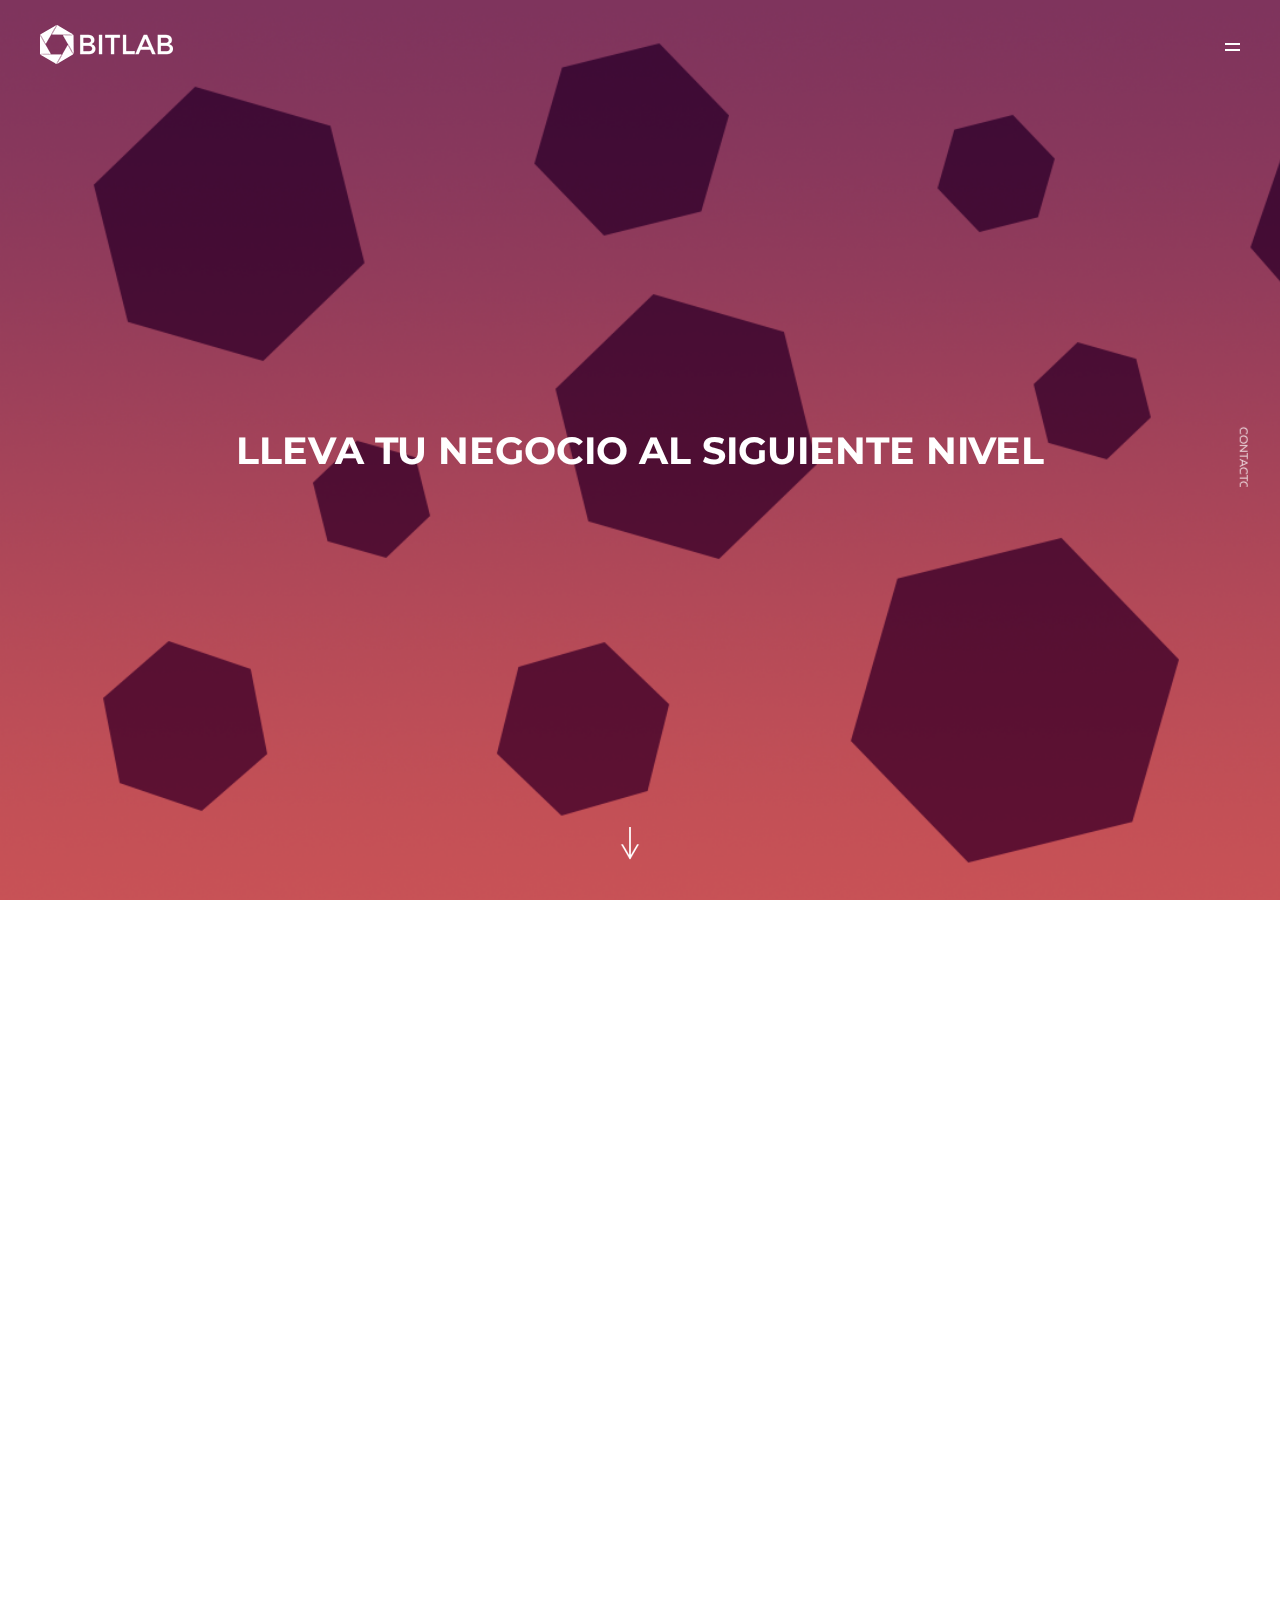
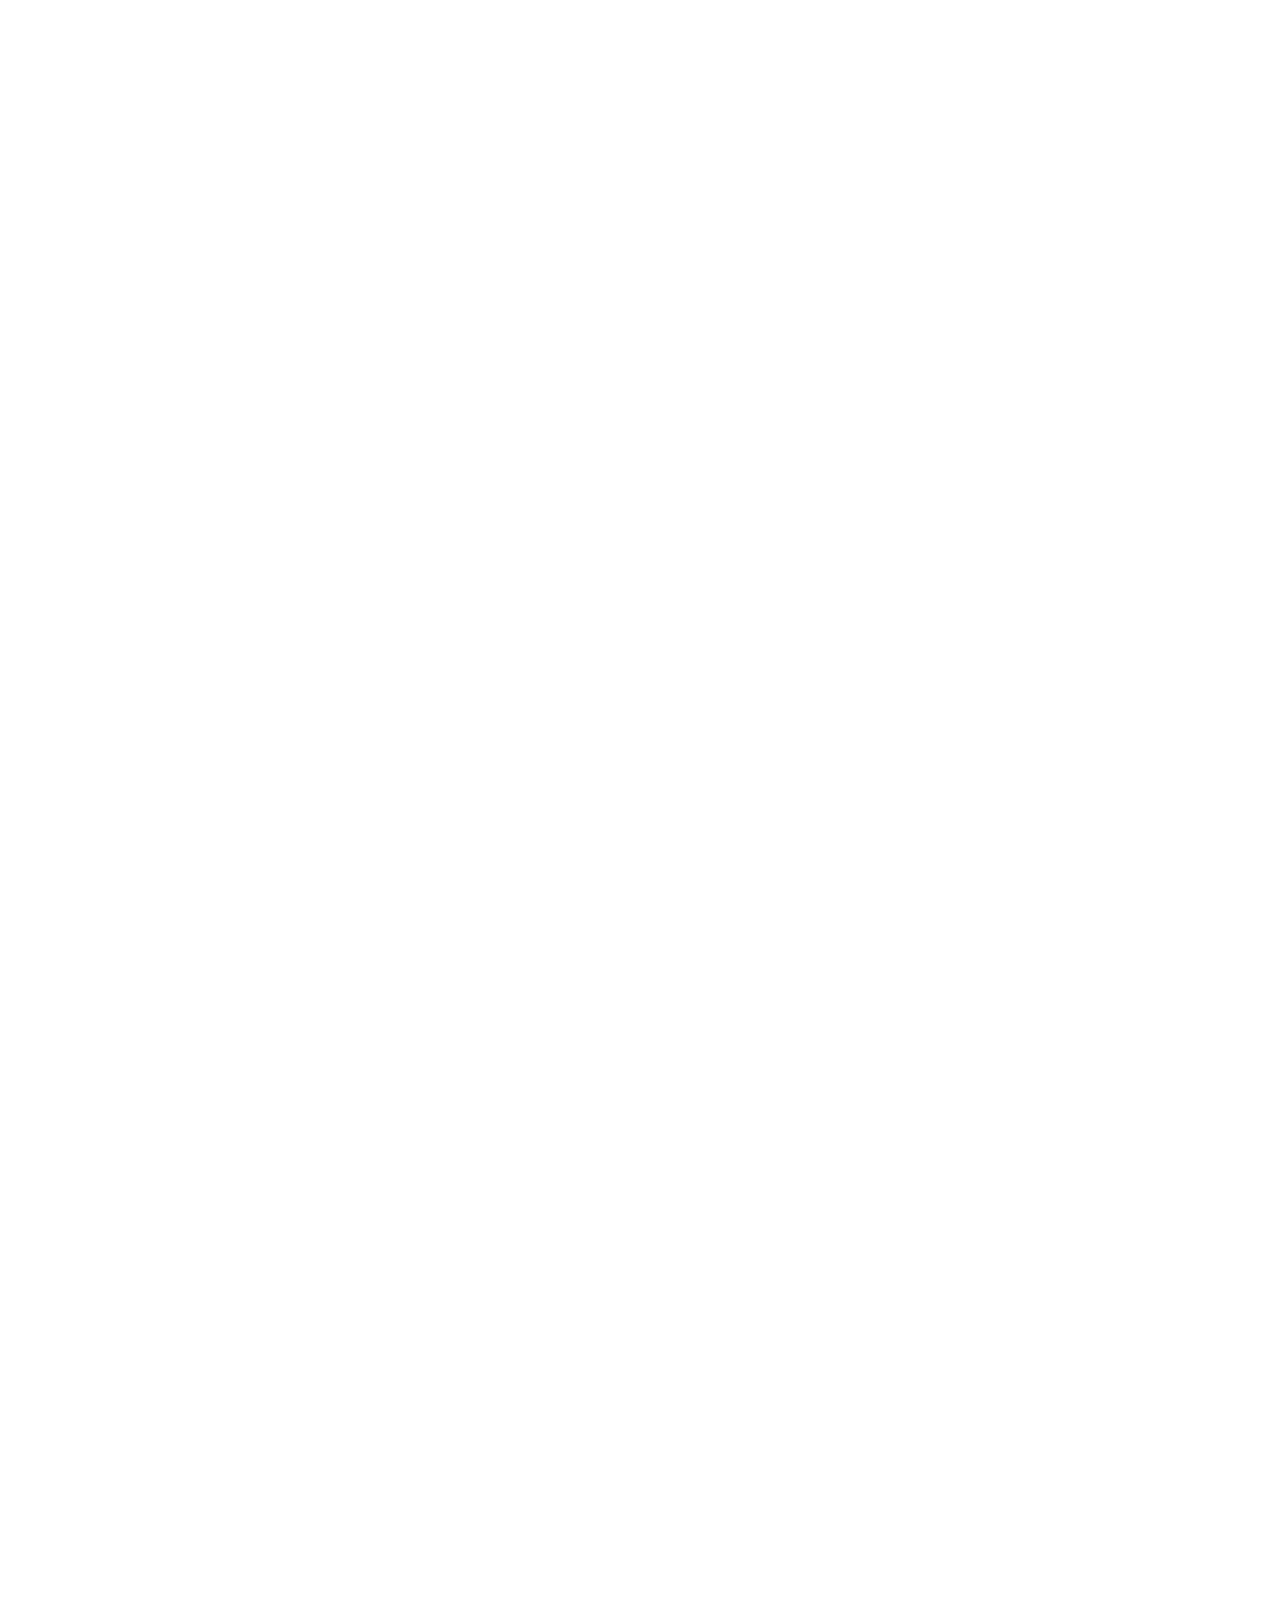
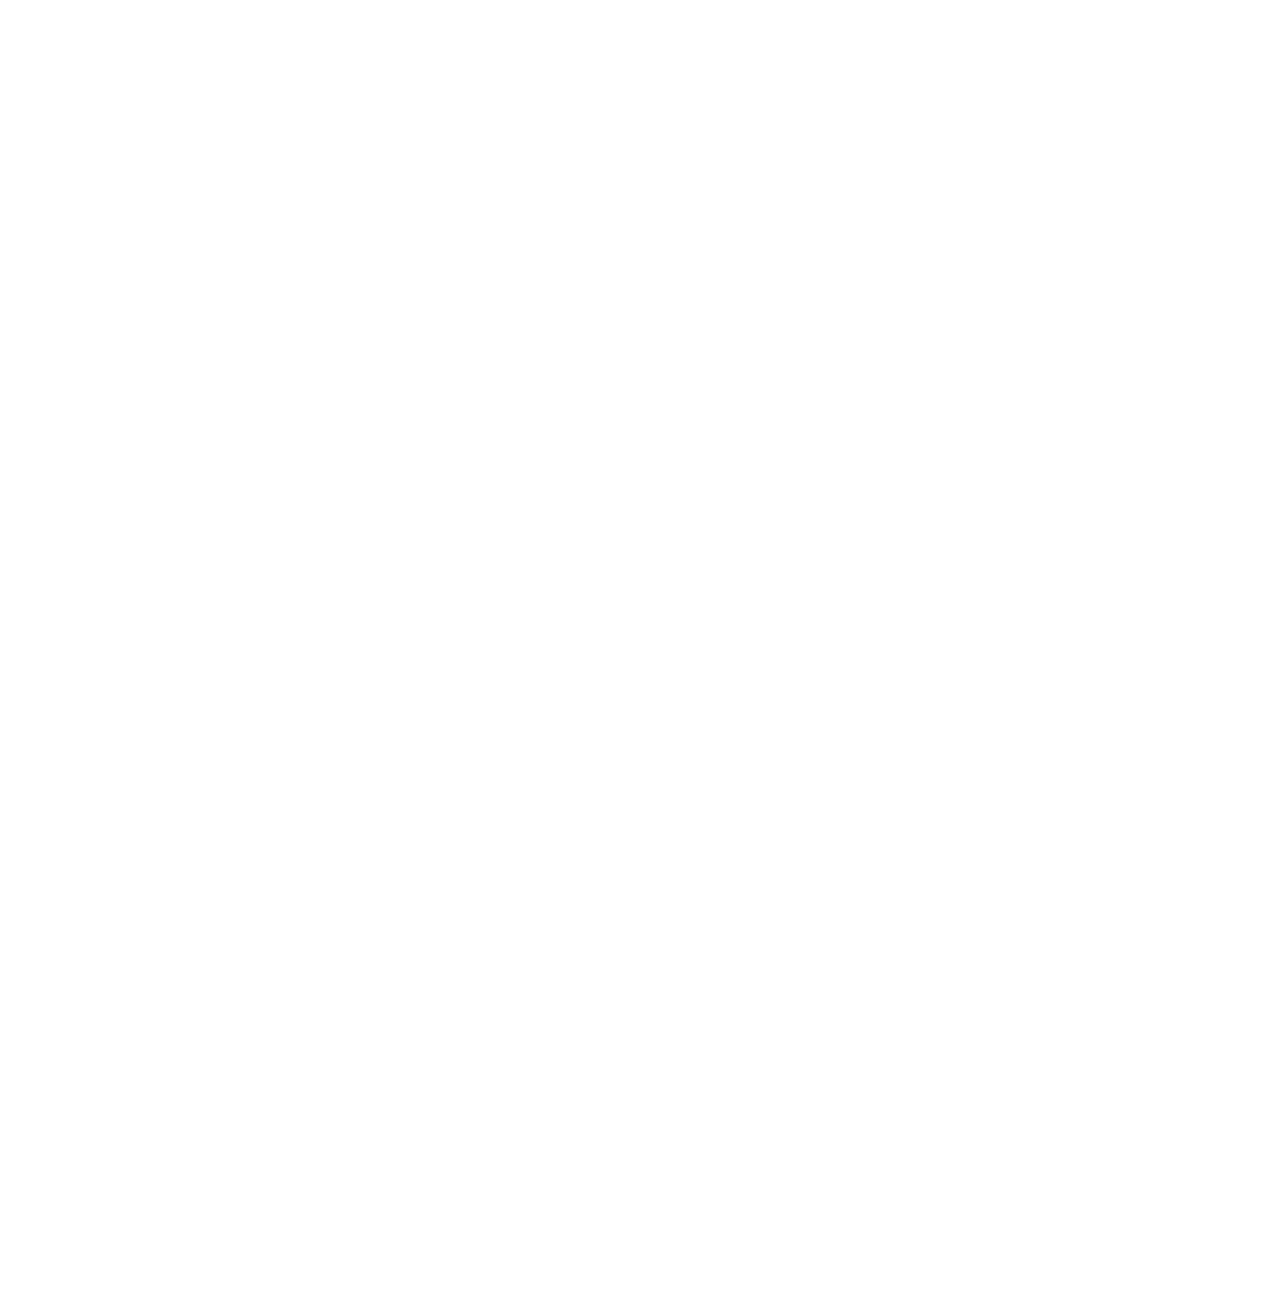
==== commit 8a02f9d9: "Ilustración proceso.html" ====
--- a/daniel.html
+++ b/daniel.html
@@ -148,7 +148,6 @@
             <a href="proceso.html">
               <div class="button" style="margin-top:15px;">Saber más</div>
             </a>
-
           </div>
         </div>
       </div>
@@ -161,7 +160,7 @@
         </a>
       </div>
       <!--Clientes-->
-      <div class="section clientsnfooter" data-anchor="clients">
+      <div class="section <clientsnfo>  </clientsnfo>oter" data-anchor="clients">
         <div class="clients">
           <p class="title-clients">Nuestros clientes</p>
           <div class="client-container">
--- a/css/mobile.css
+++ b/css/mobile.css
@@ -116,6 +116,7 @@
   }
   .section.main {
     background-image: url('../assets/images/main_background.png');
+    background-size:cover;
   }
   .logo {
     position: fixed;
@@ -295,6 +296,7 @@
   }
   .nosotros {
     background-image: url('../img/nosotros-img.png');
+    background-size:cover;
     height: 500px;
     text-align: center;
   }
@@ -323,9 +325,11 @@
   }
   .section.mainproceso {
     background-image: url('../img/proceso-img.png');
+    background-size:cover;
   }
   .section.mainnosotros {
     background-image: url('../img/nosotroscontent-img.png');
+    background-size:cover;
   }
   .center {
     width: 75%;
@@ -411,6 +415,10 @@
   }
   .ilustindex{
     width: 100px;
+    display: inline-block;
+  }
+  .ilustproceso{
+    width: 150px;
     display: inline-block;
   }
   .stepcontainer{
--- a/css/stablet.css
+++ b/css/stablet.css
@@ -116,6 +116,7 @@
   }
   .section.main {
     background-image: url('../assets/images/main_background.png');
+    background-size:cover;
   }
   .logo {
     position: fixed;
@@ -295,6 +296,7 @@
   }
   .nosotros {
     background-image: url('../img/nosotros-img.png');
+    background-size:cover;
     height: 500px;
     text-align: center;
   }
@@ -323,9 +325,11 @@
   }
   .section.mainproceso {
     background-image: url('../img/proceso-img.png');
+    background-size:cover;
   }
   .section.mainnosotros {
     background-image: url('../img/nosotroscontent-img.png');
+    background-size:cover;
   }
   .center {
     width: 75%;
@@ -411,6 +415,10 @@
   }
   .ilustindex{
     width: 100px;
+    display: inline-block;
+  }
+  .ilustproceso {
+    width: 150px;
     display: inline-block;
   }
   .stepcontainer{
--- a/css/tablet.css
+++ b/css/tablet.css
@@ -304,6 +304,7 @@
   }
   .nosotros {
     background-image: url('../img/nosotros-img.png');
+    background-size:cover;
     height: 500px;
     text-align: center;
   }
@@ -332,9 +333,11 @@
   }
   .section.mainproceso {
     background-image: url('../img/proceso-img.png');
+    background-size:cover;
   }
   .section.mainnosotros {
     background-image: url('../img/nosotroscontent-img.png');
+    background-size:cover;
   }
   .center {
     width: 72%;
@@ -420,6 +423,10 @@
   }
   .ilustindex {
     width: 200px;
+    display: inline-block;
+  }
+  .ilustproceso {
+    width: 250px;
     display: inline-block;
   }
   .stepcontainer {
--- a/css/main.css
+++ b/css/main.css
@@ -132,6 +132,7 @@
   }
   .section.main {
     background-image: url('../assets/images/main_background.png');
+    background-size: cover;
   }
   .logo {
     position: fixed;
@@ -290,6 +291,7 @@
   }
   .nosotros {
     background-image: url('../img/nosotros-img.png');
+    background-size: cover;
     height: 500px;
     text-align: center;
   }
@@ -318,9 +320,11 @@
   }
   .section.mainproceso {
     background-image: url('../img/proceso-img.png');
+    background-size: cover;
   }
   .section.mainnosotros {
     background-image: url('../img/nosotroscontent-img.png');
+    background-size: cover;
   }
   .center {
     width: 30%;
@@ -404,6 +408,9 @@
   }
   .ilustindex{
     width:350px;
+  }
+  .ilustproceso{
+    width:400px;
   }
   .stepcontainer{
     display:inline-block;
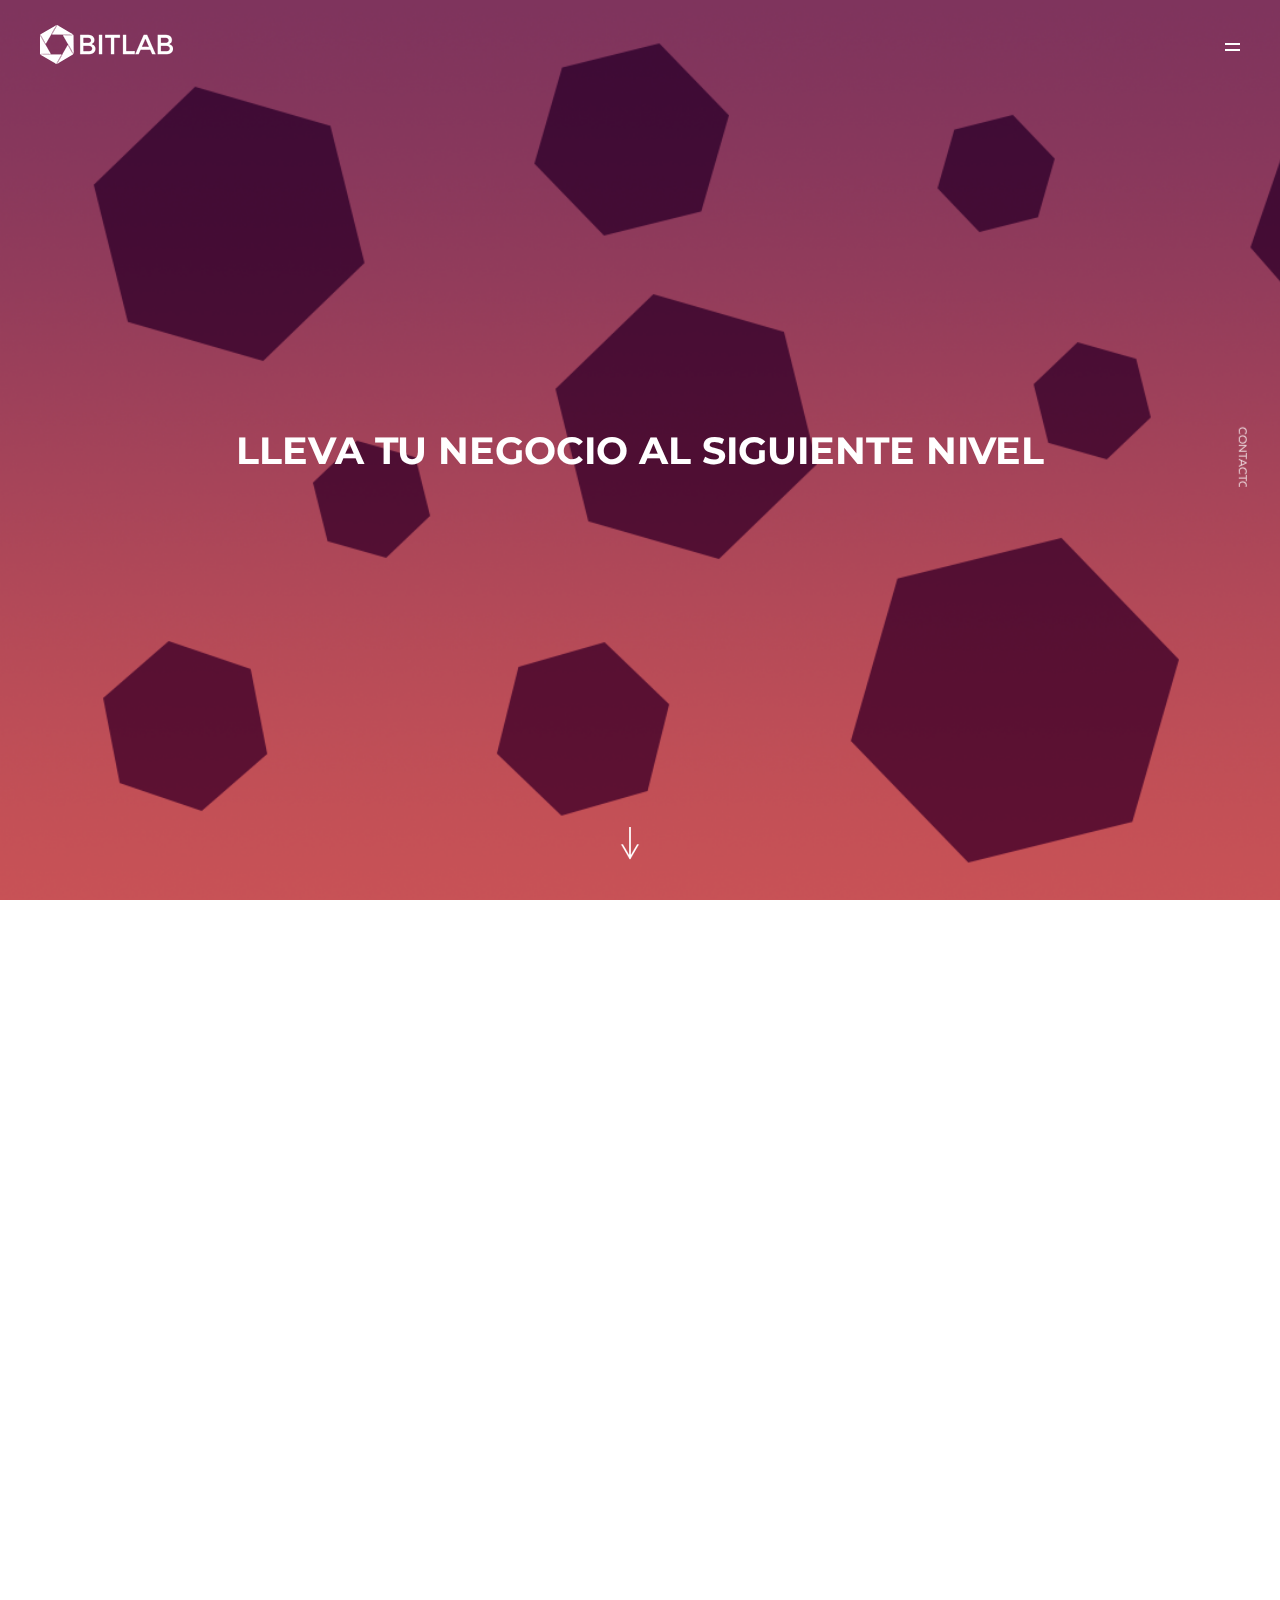
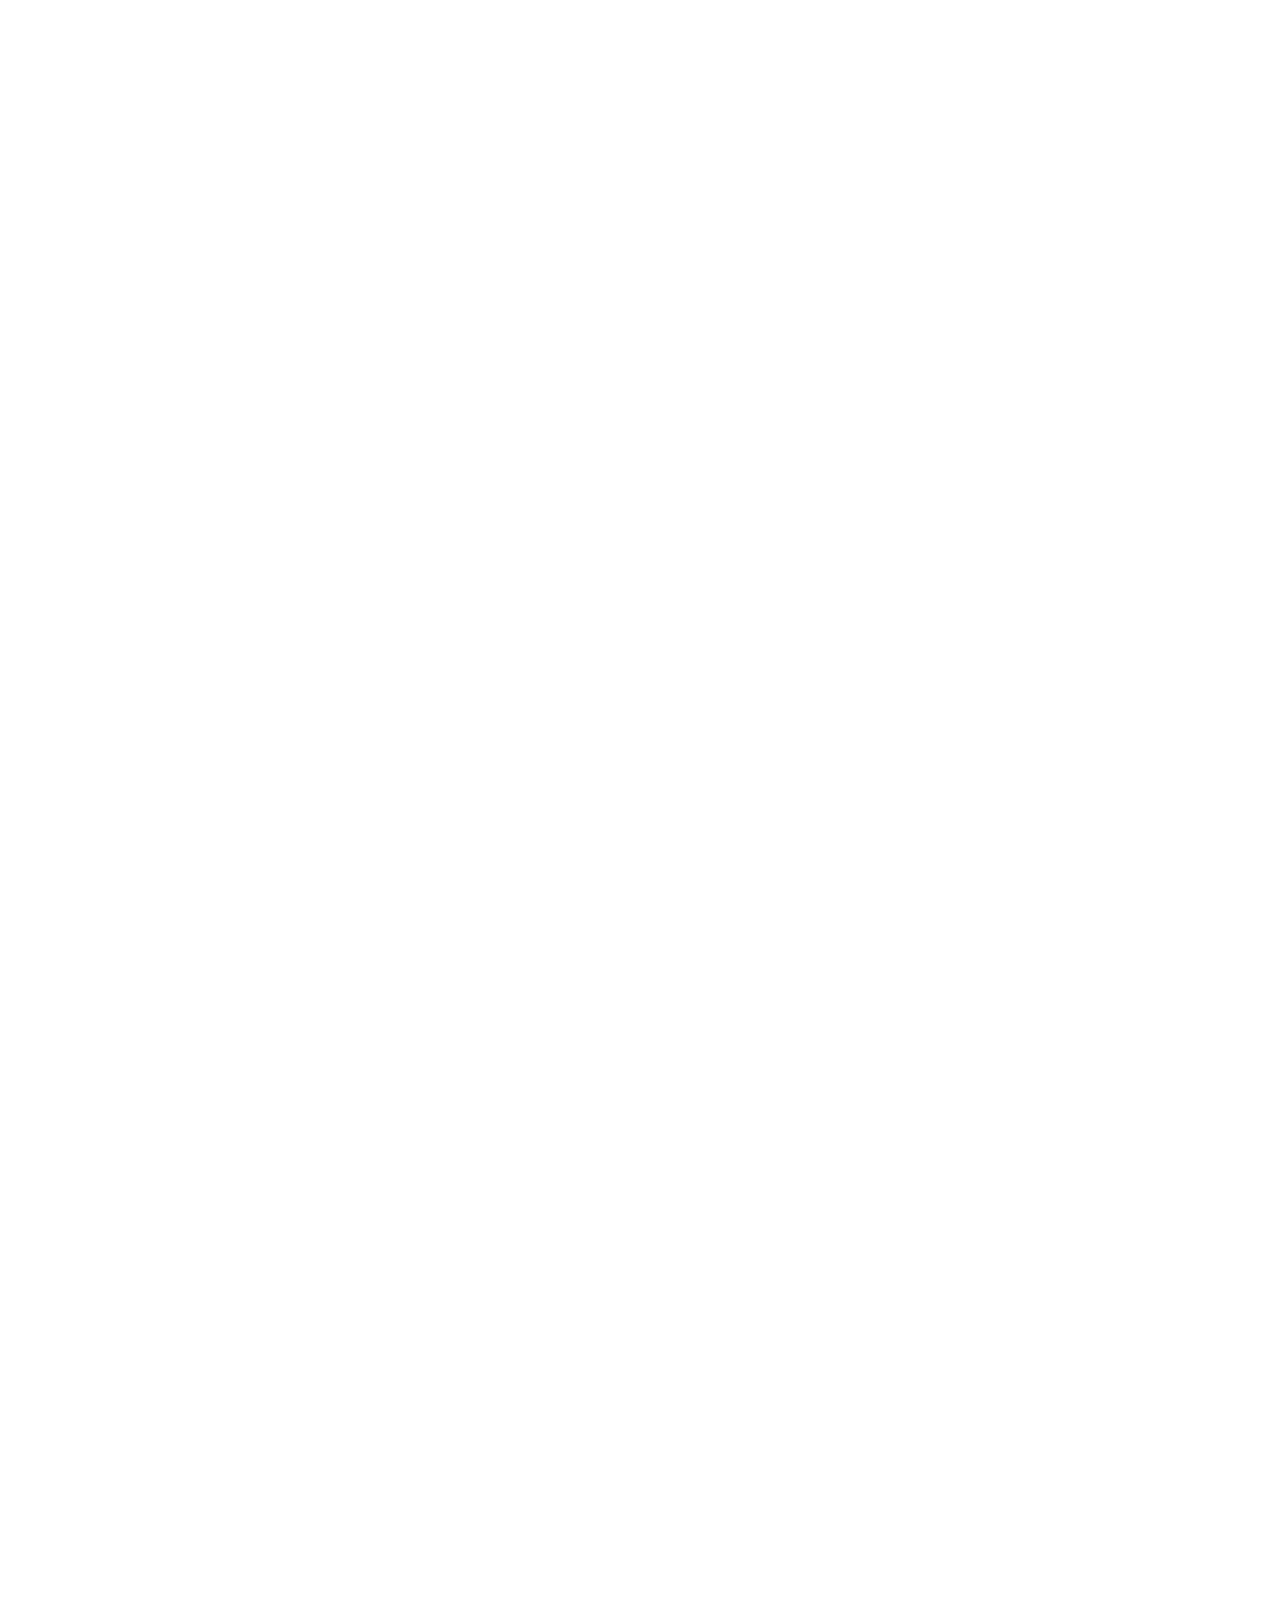
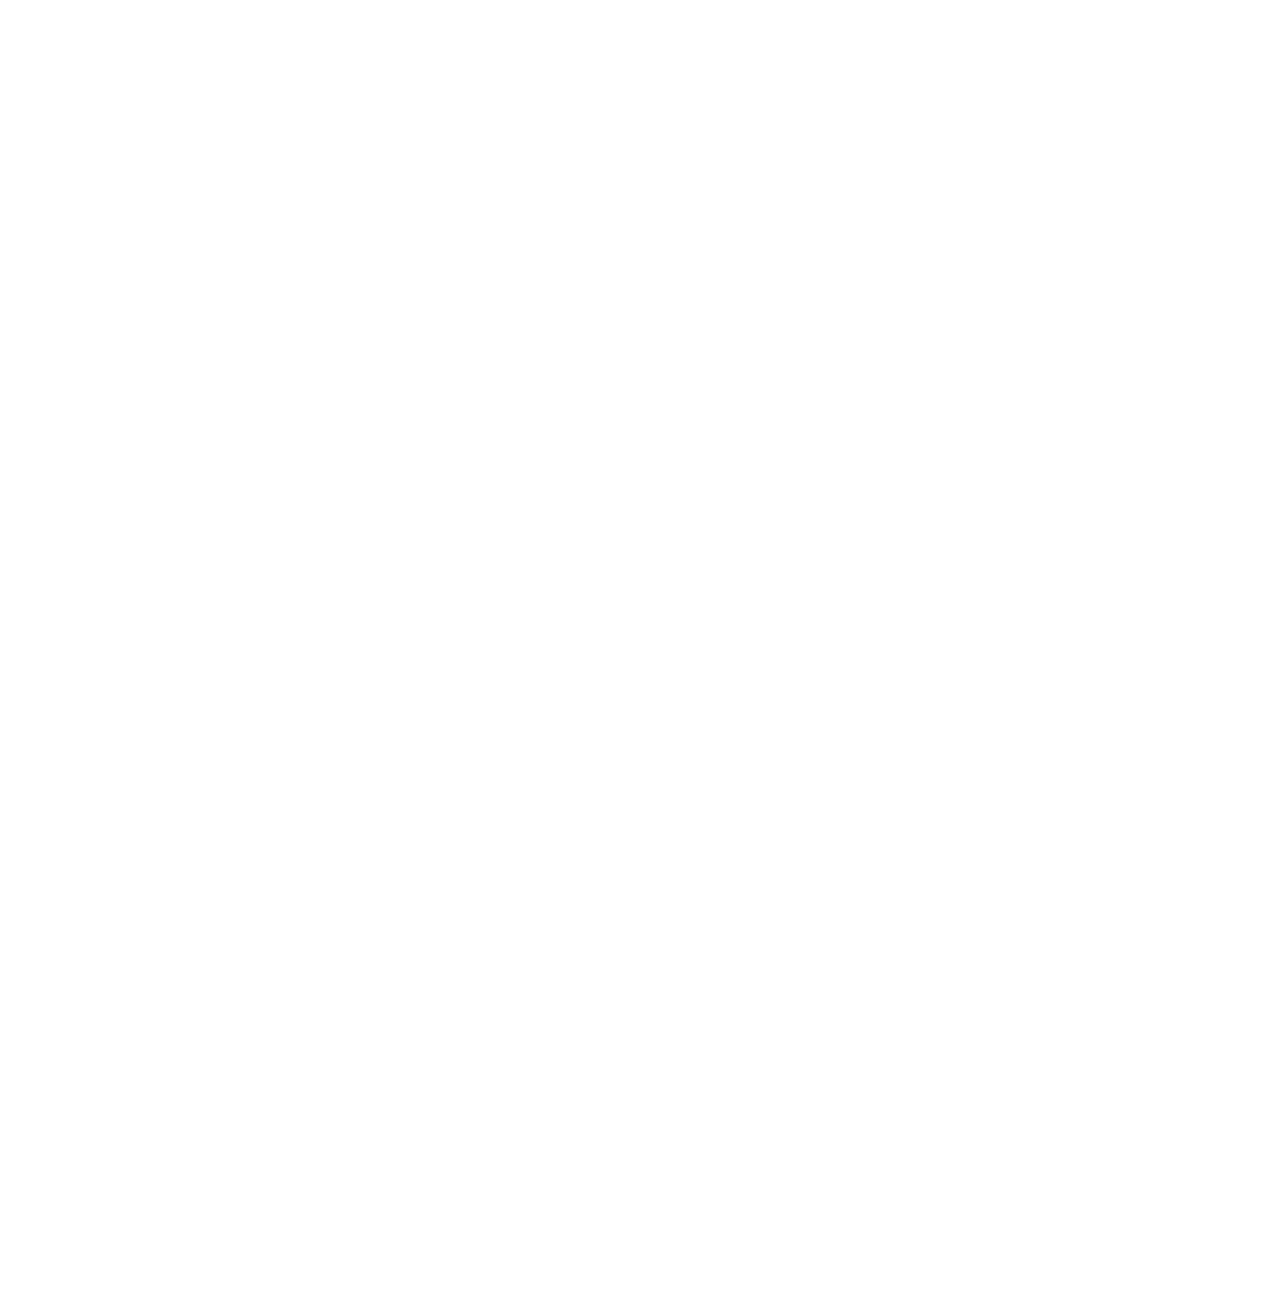
==== commit c644bbf0: "Fotos" ====
--- a/daniel.html
+++ b/daniel.html
@@ -4,6 +4,7 @@
 <head>
   <title>Bitlab</title>
   <meta charset="UTF-8">
+  <link rel="shortcut icon" href="img/favicon.png">
   <script type="text/javascript" src="vendors/jquery.slimscroll.min.js"></script>
   <link rel="stylesheet" type="text/css" href="jquery.fullPage.css" />
   <script src="http://ajax.googleapis.com/ajax/libs/jquery/1.11.3/jquery.min.js"></script>
@@ -16,6 +17,9 @@
   <script type="text/javascript" src="assets/javascript/servicios.js"></script>
   <link href="http://fonts.googleapis.com/css?family=Montserrat:400,700" rel="stylesheet" type="text/css">
   <link href='https://fonts.googleapis.com/css?family=Volkhov:400italic|Nunito:300' rel='stylesheet' type='text/css'>
+  <meta name="author" content="Bitlab">
+  <meta name="keywords" content="Keywords">
+  <meta name="description" content="155 characters of message matching text with a call to action goes here">
 </head>
 
 
@@ -142,11 +146,10 @@
           <h3>Consultoría sin costo ni obligaciones.</h3>
           <h4> CONOCE NUESTRO
             <br>PROCESO DE TRABAJO</h4>
-            <p class="textproceso">Lorem ipsum dolor sit amet, consectetur adipiscing elit. Nam malesuada dictum mauris, sit amet porttitor nisl dignissim eget. Integer ac felis volutpat, pharetra risus quis, posuere orci. Suspendisse eleifend, tortor eget convallis tincidunt, mi
-              velit bibendum eros, eget consequat nisl justo sit amet lectus. Sed ornare elementum sapien et luctus. Nam elementum urna in blandit ornare. Suspendisse sed tortor vel lacus ultrices lobortis quis eget quam.</p>
+            <p class="textproceso">Desde el comienzo del proyecto estamos comprometidos a una comunicación abierta, cooperación y colaboración, para asegurarte que obtengas lo que necesitas a un precio que puedas permitirte.</p>
             </div>
             <a href="proceso.html">
-              <div class="button" style="margin-top:15px;">Saber más</div>
+              <div class="button" style="margin-top:70px;">Saber más</div>
             </a>
           </div>
         </div>
--- a/css/main.css
+++ b/css/main.css
@@ -292,6 +292,8 @@
   .nosotros {
     background-image: url('../img/nosotros-img.png');
     background-size: cover;
+    background-position-y: 50%;
+    background-repet: no-repeat;
     height: 500px;
     text-align: center;
   }
@@ -324,6 +326,7 @@
   }
   .section.mainnosotros {
     background-image: url('../img/nosotroscontent-img.png');
+    background-position-y: 55%;
     background-size: cover;
   }
   .center {
@@ -616,11 +619,12 @@
     content: url('../img/cliente4.png');
   }
   .fullcontact {
-    height: 75%;
     background-color: #d27c49;
     margin: 0 auto;
     text-align: center;
     padding-top: 50px;
+    height:70%;
+    overflow-y: auto;
   }
   .textform {
     width: 500px;
@@ -645,6 +649,8 @@
     display: inline-block;
     text-align: right;
     text-transform: uppercase;
+    height:30%;
+    overflow-y: auto;
   }
   .fullform input {
     border-style: none;
